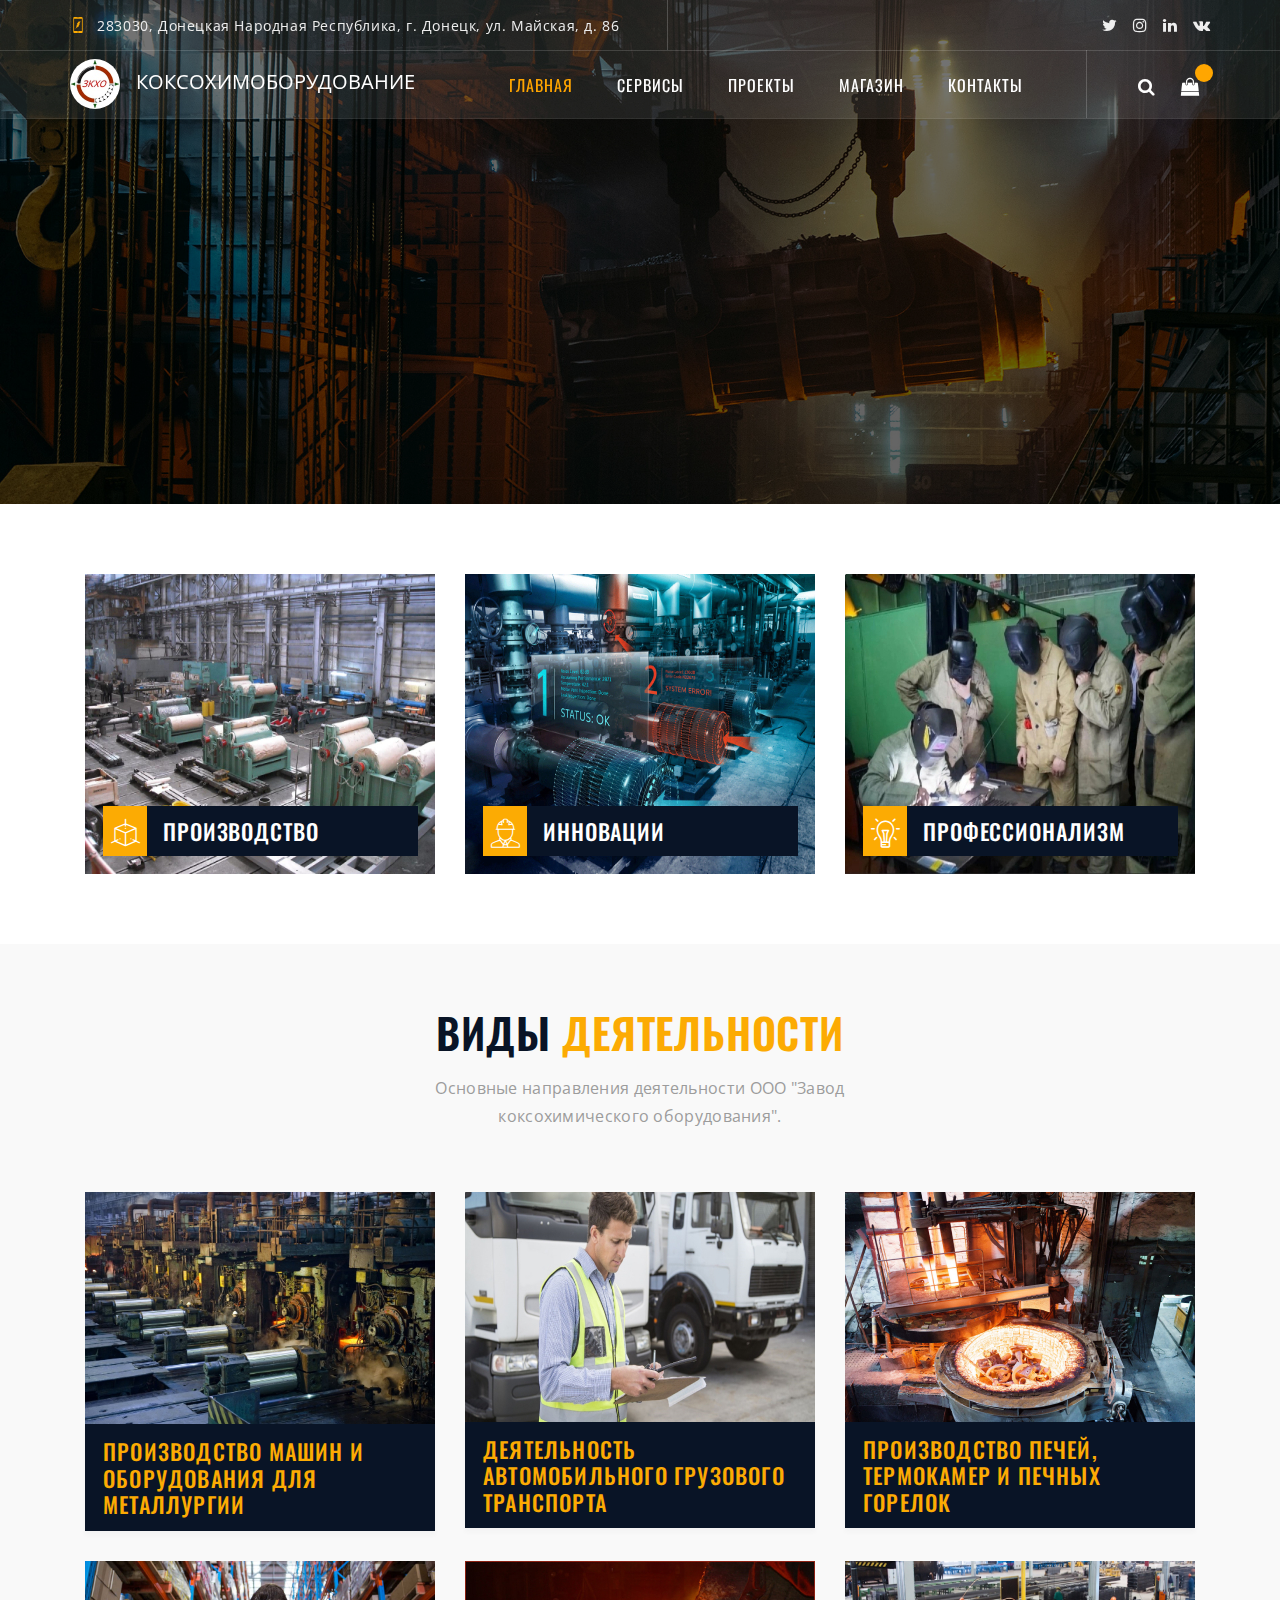
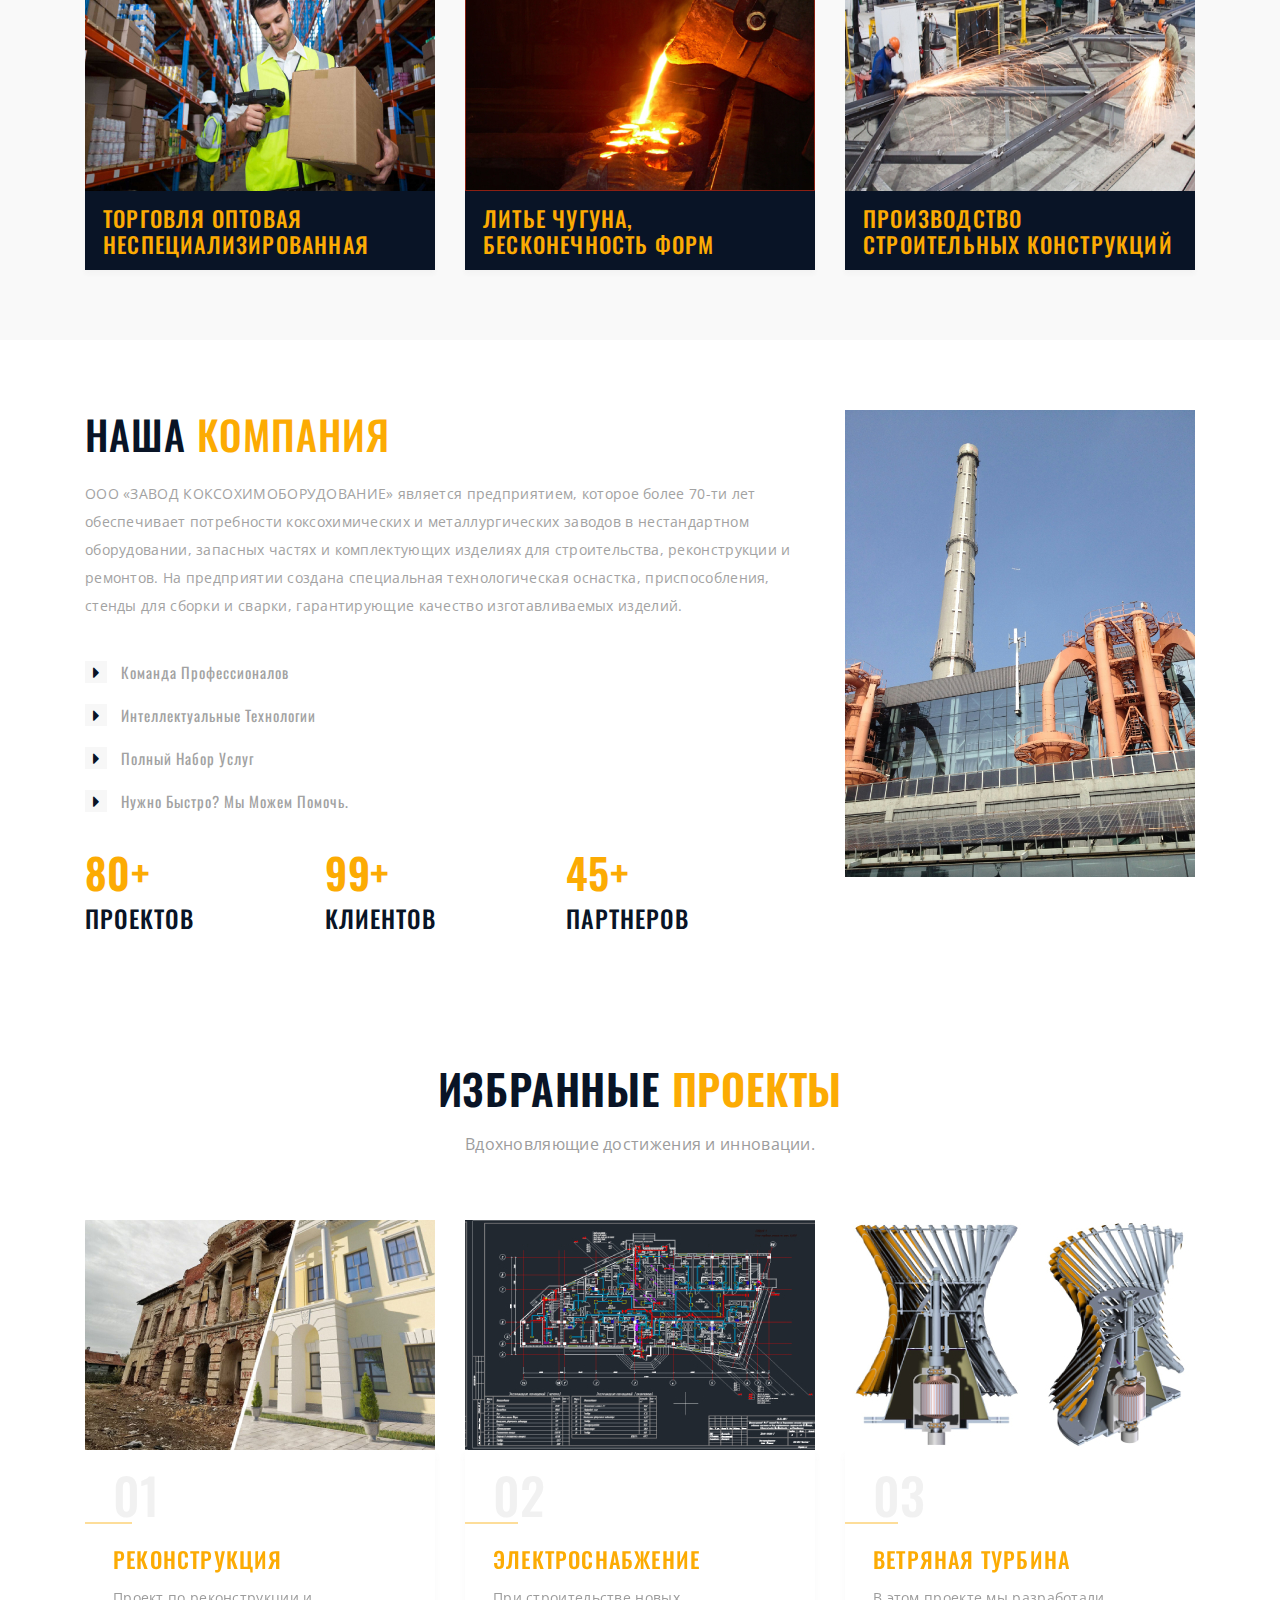
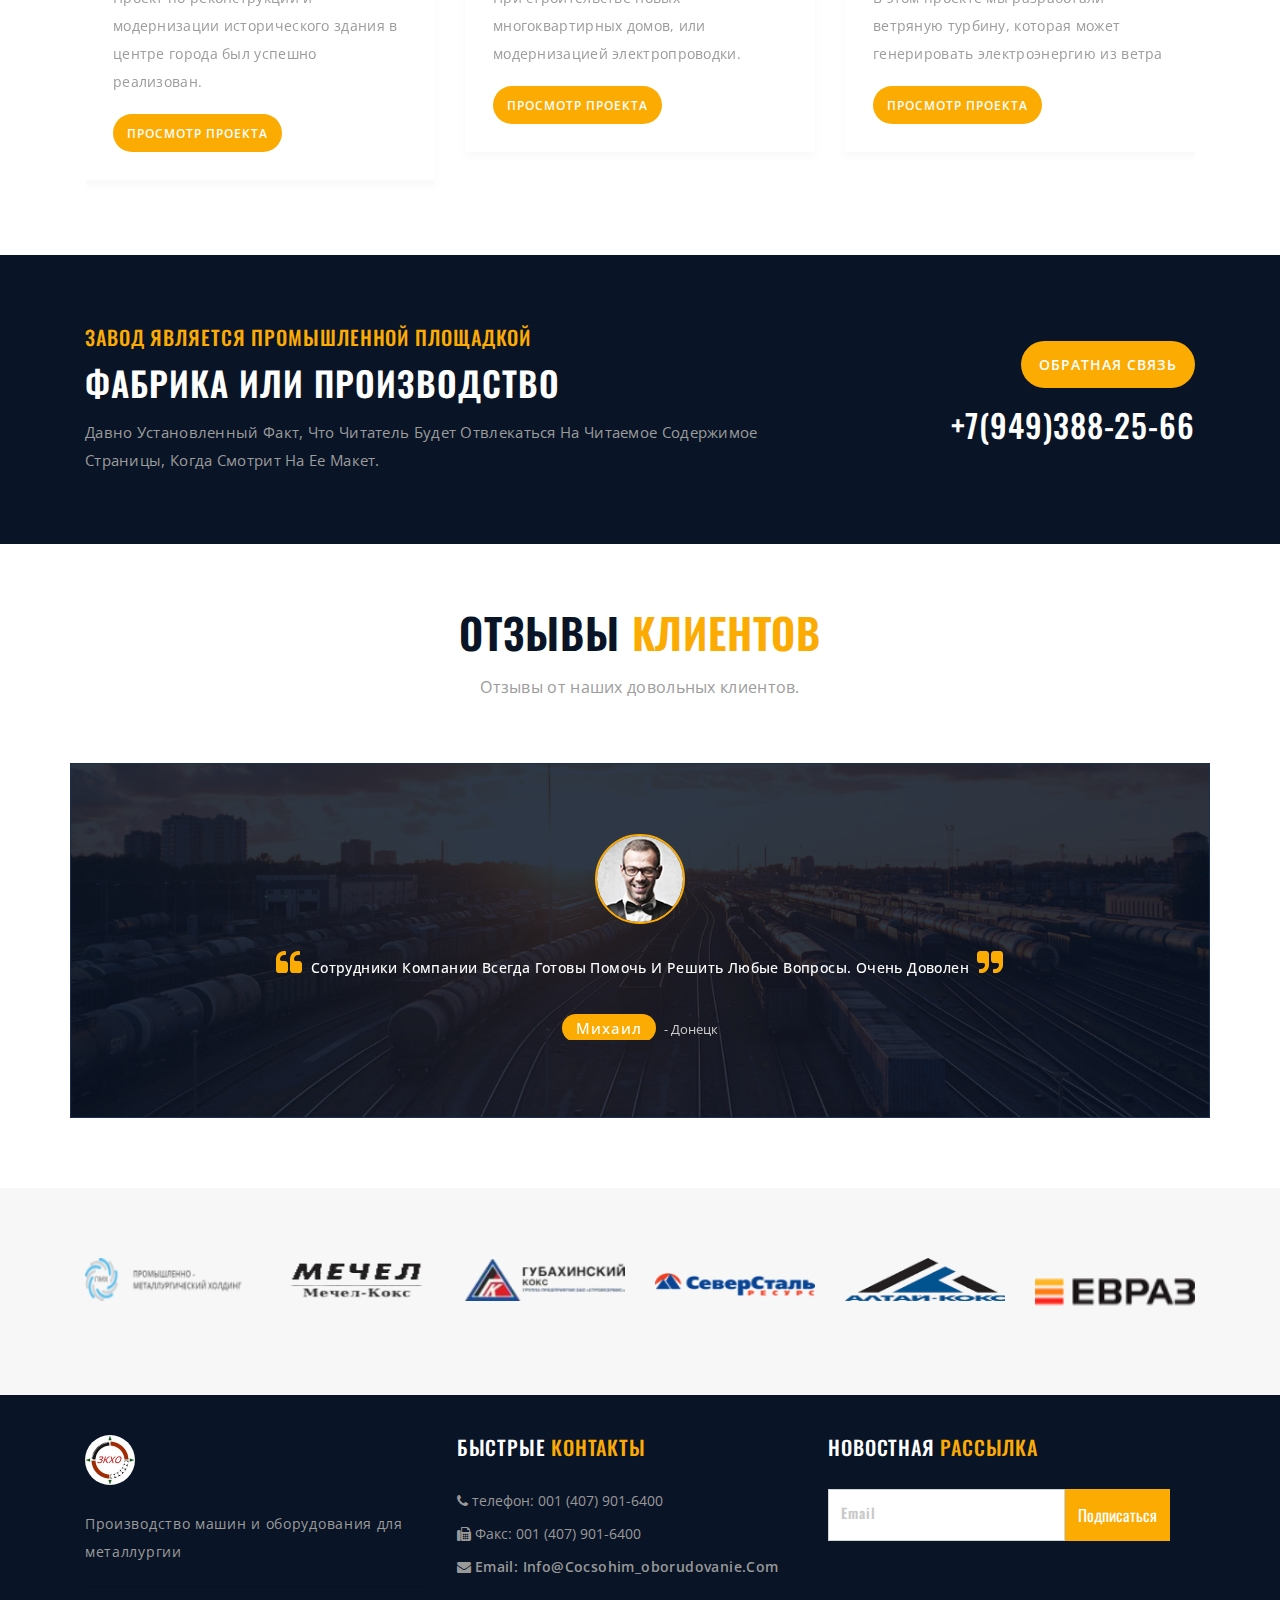
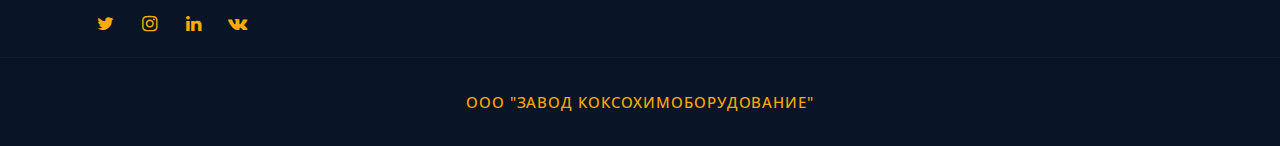
==== index.html @ 75846694 "first commit" ====
<!DOCTYPE html>
<html lang="en">

  
<!--  43:57  -->
<head>
    <!-- Required meta tags -->
    <meta charset="utf-8">
    <meta name="description" content="" />
    <meta name="keywords" 
    content="creative, portfolio, agency, template, theme, designed, html5, html, css3, responsive, onepage" />
    <meta name="author" content="Set Private Limited" />
    <meta name="viewport" content="width=device-width, initial-scale=1, shrink-to-fit=no">

    <!--[if IE]><meta http-equiv='X-UA-Compatible' content='IE=edge,chrome=1'><![endif]-->
    <title>Introder - Industry & Factory HTMl5 Template</title>


    <!------------------------------------------
      Main CSS File
    <------------------------------------------>

    <!-- Bootstrap CSS -->
    <link rel="stylesheet" href="css/bootstrap.min.css">
    <link rel="stylesheet" href="https://cdnjs.cloudflare.com/ajax/libs/font-awesome/4.7.0/css/font-awesome.min.css">
    <link rel="stylesheet" href="https://cdnjs.cloudflare.com/ajax/libs/animate.css/4.1.1/animate.min.css"/>

    <link rel="stylesheet" href="css/menu.css">
    <link rel="stylesheet" href="css/custom-animation.css">
    <!-- Style CSS -->
    <link rel="stylesheet" href="css/style.css">
    <!-- Responsive CSS -->
    <link rel="stylesheet" href="css/responsive.css">

    <!-- Favicon -->
    <link href="images/favicon.png" rel="shortcut icon" type="image/png">

</head>

<body>

    <div class="preloader"></div>

    <!-- Start Page Wrapper  -->
    <div class="page-wrapper">

        <!-- Header Section Start -->
        <header class="header header-style-1 clearfix">
            <div class="top-bar">
                <div class="container">
                    <div class="row">
                        <div class="col-lg-10">
                            <div class="contact-info">
                                <ul>
                                    <li>
                                        <i class="flaticon-flash"></i> 
                                        283030, Донецкая Народная Республика, г. Донецк, ул. Майская, д. 86
                                    </li>
                                </ul>
                            </div>
                        </div>
                        <div class="col-lg-2">
                            <div class="social-icons">
                                <ul>
                                    <li><a href="#"><i class="fa fa-twitter"></i></a></li>
                                    <li><a href="#"><i class="fa fa-instagram"></i></a></li>
                                    <li><a href="#"><i class="fa fa-linkedin"></i></a></li>
                                    <li><a href="#"><i class="fa fa-vk"></i></a></li>
                                </ul>
                            </div>
                        </div>
                    </div>
                </div>
            </div>

            <div class="menu-style menu-style-1 bg-transparent clearfix">
                <!-- main-navigation start -->
                <div class="main-navigation main-mega-menu animated">
                    <nav class="navbar navbar-expand-lg navbar-dark">
                        <div class="container">
                            <!-- header dropdown buttons end-->
                            <a class="navbar-brand" href="index.html">
                                <img id="logo_img" src="images/logotype.jpg" alt="" class="mr-3">КОКСОХИМОБОРУДОВАНИЕ
                            </a> 
                            <button class="navbar-toggler" type="button" data-toggle="collapse" data-target="#navbar-collapse-1" aria-controls="navbar-collapse-1" aria-expanded="false" aria-label="Toggle navigation">
                                <span class="navbar-toggler-icon"></span>
                            </button>

                            <div class="collapse navbar-collapse" id="navbar-collapse-1">

                                <!-- main-menu -->
                                <ul class="navbar-nav ml-xl-auto">

                                    <!-- mega-menu end -->
                                    <li class="nav-item dropdown">
                                        <a href="index.html" class="nav-link">Главная</a>
                                    </li>
                                    <!-- mega-menu start -->

                                    <!-- mega-menu end -->
                                    <li class="nav-item dropdown">
                                        <a href="services.html" class="nav-link">Сервисы</a>
                                    </li>
                                    <!-- mega-menu start -->

                                    <!-- mega-menu end -->
                                    <li class="nav-item dropdown">
                                        <a href="projects.html" class="nav-link">Проекты</a>
                                    </li>
                                    <!-- mega-menu start -->

                                    <!-- mega-menu end -->
                                    <li class="nav-item dropdown">
                                        <a href="shop.html" class="nav-link">Магазин</a>
                                    </li>
                                    <!-- mega-menu start -->


                                    <!-- mega-menu end -->
                                    <li class="nav-item dropdown">
                                        <a href="contact-style-2.html" class="nav-link">Контакты</a>
                                    </li>
                                    <!-- mega-menu start -->

                                </ul>

                                <!-- header dropdown buttons -->
                                <div class="dropdown-buttons">
                                    <div class="btn-group menu-search-box">
                                        <button type="button" class="btn dropdown-toggle" id="header-drop-3" data-toggle="dropdown" aria-haspopup="true" aria-expanded="false"><i class="fa fa-search"></i></button>
                                        <ul class="dropdown-menu dropdown-menu-right dropdown-animation" aria-labelledby="header-drop-3">
                                            <li>
                                                <form role="search" class="search-box">
                                                    <div class="form-group">
                                                        <input type="text" class="form-control" placeholder="Поиск">
                                                        <i class="fa fa-search form-control-feedback"></i>
                                                    </div>
                                                </form>
                                            </li>
                                        </ul>
                                    </div>
                                    
                                    <div class="btn-group">
                                        <button type="button" class="btn dropdown-toggle" id="header-drop-4" data-toggle="dropdown" aria-haspopup="true" aria-expanded="false"><i class="fa fa-shopping-bag"></i><span class="menu-cart"></span></button>
                                        <ul class="dropdown-menu dropdown-menu-right cart dropdown-animation" aria-labelledby="header-drop-4">
                                            <!-- js -->
                                        </ul>
                                    </div>
                                </div>
                                <!-- main-menu end -->

                            </div>
                        </div>
                    </nav>
                </div>
                <!-- main-navigation end -->
            </div>

        </header>
        <!-- Header Section End -->

        <!-- Slick Section Start -->
        <section class="slider-wrapper p-0">
            <div id="slider-style-one" class="carousel slide bs-slider control-round indicators-line" data-ride="carousel" data-pause="hover" data-interval="5000" >

                <!-- Indicators -->
                <ol class="carousel-indicators">
                    <li data-target="#slider-style-one" data-slide-to="0" class="active"></li>
                    <li data-target="#slider-style-one" data-slide-to="1"></li>
                    <li data-target="#slider-style-one" data-slide-to="2"></li>
                </ol>

                <!-- Wrapper For Slides -->
                <div class="carousel-inner" role="listbox">
                    
                    <!-- Third Slide -->
                    <div class="carousel-item active">

                        <!-- Slide Background -->
                        <img src="images/slider/1.jpg" alt="Slider Images"  class="slide-image"/>
                        <div class="bs-slider-overlay"></div>

                        <div class="container">
                            <div class="row">
                                <!-- Slide Text Layer -->
                                <div class="slide-text slide-style-left">
                                    <div class="sub-title">
                                        <h4>мы предоставляем</h4>
                                    </div>
                                    <div class="title-box">
                                        <h2>Инновационные технологии  <br>в производстве оборудования </h2>
                                    </div>
                                </div>
                            </div>
                        </div>
                    </div>
                    <!-- End of Slide -->
                    
                    <!-- Third Slide -->
                    <div class="carousel-item">

                        <!-- Slide Background -->
                        <img src="images/slider/2.jpg" alt="Slider Images"  class="slide-image"/>
                        <div class="bs-slider-overlay"></div>

                        <div class="container">
                            
                            <div class="row">
                                <!-- Slide Text Layer -->
                                <div class="slide-text slide-style-right">
                                    <div class="sub-title">
                                        <h4>мы предоставляем</h4>
                                    </div>
                                    <div class="title-box">
                                        <h2>Эффективные решения для <br> коксохимической промышленности </h2>
                                    </div>
                                </div>
                            </div>
                        </div>
                    </div>
                    <!-- End of Slide -->
                    
                    <!-- Third Slide -->
                    <div class="carousel-item">

                        <!-- Slide Background -->
                        <img src="images/slider/3.jpg" alt="Slider Images"  class="slide-image"/>
                        <div class="bs-slider-overlay"></div>

                        <div class="container">
                            
                            <div class="row">
                                <!-- Slide Text Layer -->
                                <div class="slide-text slide-style-center">
                                    <div class="sub-title">
                                        <h4>мы предоставляем</h4>
                                    </div>
                                    <div class="title-box">
                                        <h2>Инжиниринговые решения для <br> коксохимических предприятий </h2>
                                    </div>
                                </div>
                            </div>
                        </div>
                    </div>
                    <!-- End of Slide -->

                </div><!-- End of Wrapper For Slides -->

                <!-- Left Control -->
                <a class="left carousel-control" href="#slider-style-one" role="button" data-slide="prev">
                    <span class="fa fa-angle-left" aria-hidden="true"></span>
                    <span class="sr-only">Previous</span>
                </a>

                <!-- Right Control -->
                <a class="right carousel-control" href="#slider-style-one" role="button" data-slide="next">
                    <span class="fa fa-angle-right" aria-hidden="true"></span>
                    <span class="sr-only">Next</span>
                </a>

            </div> <!-- End  slider-style-one Slider -->
        </section>
        <!-- Slick Section End -->

        <!-- Features Section Start -->
        <section class="welcome-feature-section pb-40">
            <div class="container">
                <div class="row">
                    <div class="col-md-4">
                        <div class="welcome-feature">
                            <div class="thumb">
                                <img src="images/features/1-1.jpg" alt="features img">
                            </div>
                            <div class="content">
                                <div class="icon-box">
                                    <i class="flaticon-3d"></i>
                                </div>
                                <h2>Производство</h2>
                            </div>
                        </div>
                    </div>
                    <div class="col-md-4">
                        <div class="welcome-feature">
                            <div class="thumb">
                                <img src="images/features/2-2.jpg" alt="features img">
                            </div>
                            <div class="content">
                                <div class="icon-box">
                                    <i class="flaticon-engineer"></i>
                                </div>
                                <h2>Инновации</h2>
                            </div>
                        </div>
                    </div>
                    <div class="col-md-4">
                        <div class="welcome-feature">
                            <div class="thumb">
                                <img src="images/features/3-3.jpg" alt="features img">
                            </div>
                            <div class="content">
                                <div class="icon-box">
                                    <i class="flaticon-idea"></i>
                                </div>
                                <h2>профессионализм</h2>
                            </div>
                        </div>
                    </div>
                </div>
            </div>
        </section>
        <!-- Features Section End -->

        <!-- Services Section Start -->
        <section id="services" class="service-section4 bg-f9 pb-40">
            <div class="container">
                <div class="row">
                    <div class="section-title">
                        <h2>Виды <span>Деятельности</span></h2>
                        <p>Основные направления деятельности ООО "Завод коксохимического оборудования".</p>
                    </div>
                </div>
                <div class="row">
                    <div class="col-md-4">
                        <div class="service-item style-4">
                            <div class="thumb">
                                <img alt="service img" src="images/service/1-1.jpeg">
                                <div class="service-link-box">
                                    <a href="industry-construction.html">подробнее</a>
                                </div>
                            </div>
                            <div class="content">
                                <h3>Производство машин и оборудования для металлургии</h3>
                            </div>
                        </div>
                    </div>
                    <div class="col-md-4">
                        <div class="service-item style-4">
                            <div class="thumb">
                                <img alt="service img" src="images/service/2-2.jpg">
                                <div class="service-link-box">
                                    <a href="industry-construction.html">подробнее</a>
                                </div>
                            </div>
                            <div class="content">
                                <h3>Деятельность автомобильного грузового транспорта</h3>
                            </div>
                        </div>
                    </div>
                    <div class="col-md-4">
                        <div class="service-item style-4">
                            <div class="thumb">
                                <img alt="service img" src="images/service/3-3.jpg">
                                <div class="service-link-box">
                                    <a href="industry-construction.html">подробнее</a>
                                </div>
                            </div>
                            <div class="content">
                                <h3>Производство печей, термокамер и печных горелок</h3>
                            </div>
                        </div>
                    </div>
                    <div class="col-md-4">
                        <div class="service-item style-4">
                            <div class="thumb">
                                <img alt="service img" src="images/service/4-4.jpg">
                                <div class="service-link-box">
                                    <a href="industry-construction.html">подробнее</a>
                                </div>
                            </div>
                            <div class="content">
                                <h3>Торговля оптовая неспециализированная</h3>
                            </div>
                        </div>
                    </div>
                    <div class="col-md-4">
                        <div class="service-item style-4">
                            <div class="thumb">
                                <img alt="service img" src="images/service/5-5.jpg">
                                <div class="service-link-box">
                                    <a href="industry-construction.html">подробнее</a>
                                </div>
                            </div>
                            <div class="content">
                                <h3>Литье чугуна, бесконечность форм</h3>
                            </div>
                        </div>
                    </div>
                    <div class="col-md-4">
                        <div class="service-item style-4">
                            <div class="thumb">
                                <img alt="service img" src="images/service/6-6.jpg">
                                <div class="service-link-box">
                                    <a href="industry-construction.html">подробнее</a>
                                </div>
                            </div>
                            <div class="content">
                                <h3>Производство строительных конструкций</h3>
                            </div>
                        </div>
                    </div>
                </div>
            </div>
        </section>
        <!-- Services Section End -->

        <!-- Company Section Start -->
        <section class="company-section">
            <div class="container">
                <div class="row about-features">
                    <div class="col-md-8">
                        <div class="content">
                            <h1>НАША <span>КОМПАНИЯ</span></h1>
                            <p class="p-text">ООО «ЗАВОД КОКСОХИМОБОРУДОВАНИЕ» является предприятием, которое более 70-ти лет обеспечивает потребности коксохимических и металлургических заводов в нестандартном оборудовании, запасных частях и комплектующих изделиях для строительства, реконструкции и ремонтов. На предприятии создана специальная технологическая оснастка, приспособления, стенды для сборки и сварки, гарантирующие качество изготавливаемых изделий.</p>
                            <ul class="company-list mr-50">
                                <li><i class="fa fa-caret-right"></i>Команда Профессионалов</li>
                                <li><i class="fa fa-caret-right"></i>Интеллектуальные технологии</li>
                                <li><i class="fa fa-caret-right"></i>Полный Набор Услуг</li>
                                <li><i class="fa fa-caret-right"></i>Нужно Быстро? Мы Можем Помочь.</li>
                            </ul>
                            <div class="company-funfact">
                                <div class="funfact-item">
                                    <h2>80+</h2>
                                    <h4>проектов</h4>
                                </div>
                                <div class="funfact-item">
                                    <h2>99+</h2>
                                    <h4>клиентов</h4>
                                </div>
                                <div class="funfact-item">
                                    <h2>45+</h2>
                                    <h4>партнеров</h4>
                                </div>
                            </div>
                        </div>
                    </div>
                    <div class="col-md-4">
                        <div class="thumb">
                            <img src="images/features/h1-1.jpg" alt="">
                        </div>
                    </div>
                </div>
            </div>
        </section>
        <!-- Company Section End -->

        <!-- Projects Section Start -->
        <section id="projects" class="projects-section over-layer-white parallax-bg" style="background-image:url(images/bg/px-1.jpg);" data-type="parallax" data-speed="5">
            <div class="container">
                <div class="row">
                    <div class="section-title">
                        <!-- <h4>OUR Projects</h4> -->
                        <h2>ИЗБРАННЫЕ <span>ПРОЕКТЫ</span></h2>
                        <p>Вдохновляющие достижения и инновации.</p>
                    </div>
                </div>
                <div class="row">
                    <div class="col-md-12">
                        <div id="projects_carousel" class=" owl-carousel">
                            <div class="item">
                                <div class="projects-item">
                                    <div class="thumb">
                                        <img src="images/projects/1-11.jpg" alt="">
                                    </div>
                                    <div class="content">
                                        <h1>01</h1>
                                        <h3>Реконструкция</h3>
                                        <p>Проект по реконструкции и модернизации исторического здания в центре города был успешно реализован.</p>
                                        <a class="project-btn" href="project-single.html">Просмотр проекта</a>
                                    </div>
                                </div>
                            </div>
                            <div class="item">
                                <div class="projects-item">
                                    <div class="thumb">
                                        <img src="images/projects/2-2.jpg" alt="">
                                    </div>
                                    <div class="content">
                                        <h1>02</h1>
                                        <h3>Электроснабжение</h3>
                                        <p>При строительстве новых многоквартирных домов, или модернизацией электропроводки.</p>
                                        <a class="project-btn" href="project-single.html">Просмотр проекта</a>
                                    </div>
                                </div>
                            </div>
                            <div class="item">
                                <div class="projects-item">
                                    <div class="thumb">
                                        <img src="images/projects/3-3.jpg" alt="">
                                    </div>
                                    <div class="content">
                                        <h1>03</h1>
                                        <h3>ветряная турбина</h3>
                                        <p> В этом проекте мы разработали ветряную турбину, которая может генерировать электроэнергию из ветра</p>
                                        <a class="project-btn" href="project-single.html">Просмотр проекта</a>
                                    </div>
                                </div>
                            </div>
                            <div class="item">
                                <div class="projects-item">
                                    <div class="thumb">
                                        <img src="images/projects/4-4.jpg" alt="">
                                    </div>
                                    <div class="content">
                                        <h1>04</h1>
                                        <h3>Мощность энергии</h3>
                                        <p> Солнечная электростанция использует солнечную энергию для производства электричества.</p>
                                        <a class="project-btn" href="project-single.html">Просмотр проекта</a>
                                    </div>
                                </div>
                            </div>
                        </div>
                    </div>
                </div>
            </div>
        </section>
        <!-- Projects Section End -->

        <!-- Contact Section Start -->
        <section class="contact-divider pb-70">
            <div class="container">
                <div class="row">
                    <div class="col-md-8">
                        <div class="contact-item">
                            <h5>ЗАВОД ЯВЛЯЕТСЯ ПРОМЫШЛЕННОЙ ПЛОЩАДКОЙ</h5>
                            <h3>ФАБРИКА ИЛИ ПРОИЗВОДСТВО</h3>
                            <p>Давно Установленный Факт, Что Читатель Будет Отвлекаться На Читаемое Содержимое Страницы, Когда Смотрит На Ее Макет.</p>
                        </div>
                    </div>
                    <div class="col-md-4 offset-md-0">
                        <div class="contact-btn-item mt-3">
                            <a class="contact-btn style-1" href="#">обратная связь</a>
                            <h3>+7(949)388-25-66</h3>
                        </div>
                    </div>
                </div>
            </div>
        </section>
        <!-- Contact Section End -->

        <!-- testimonials Section Start -->
        <section class="testimonials-section pb-70">
            <div class="container">
                <div class="row">
                    <div class="section-title">
                        <!-- <h4>OUR testimonials</h4> -->
                        <h2>ОТЗЫВЫ <span>КЛИЕНТОВ</span></h2>
                        <p>Отзывы от наших довольных клиентов.</p>
                    </div>
                </div>
                <div class="row testimonials-post">
                    <div class="col-md-12">
                        <div id="testimonials_carousel" class="owl-carousel">
                            <div class="item">
                                <div class="testimonials-item">
                                    <div class="thumb">
                                        <img src="images/testimonials/1.jpg" alt="">
                                    </div>
                                    <div class="content">
                                        <p><i class="fa fa-quote-left"></i>Сотрудники компании всегда готовы помочь и решить любые вопросы. Очень доволен<i class="fa fa-quote-right"></i></p>
                                        <small><strong>Михаил</strong> - Донецк</small>
                                    </div>
                                </div>
                            </div>
                            <div class="item">
                                <div class="testimonials-item">
                                    <div class="thumb">
                                        <img src="images/testimonials/2.jpg" alt="">
                                    </div>
                                    <div class="content">
                                        <p><i class="fa fa-quote-left"></i>Заказывал электронику и был приятно удивлен качеством товаров. Доставка также прошла без задержек.<i class="fa fa-quote-right"></i></p>
                                        <small><strong>Иван</strong> - Санкт-Петербург</small>
                                    </div>
                                </div>
                            </div>
                            <div class="item">
                                <div class="testimonials-item">
                                    <div class="thumb">
                                        <img src="images/testimonials/3.jpg" alt="">
                                    </div>
                                    <div class="content">
                                        <p><i class="fa fa-quote-left"></i>Спасибо за оперативные ответы и профессиональные рекомендации. Очень доволен!<i class="fa fa-quote-right"></i></p>
                                        <small><strong>Дмитрий</strong> - Екатеринбург</small>
                                    </div>
                                </div>
                            </div>
                        </div>
                    </div>
                </div>
            </div>
        </section>
        <!-- testimonials Section End -->

        <!-- Client Section Start -->
        <section class="client-section bg-f7 pb-70 pt-70">
            <div class="container">
                <div class="row">
                    <div class="col-md-12">
                        <div id="client_carousel" class="owl-carousel">
                            <div class="item">
                                <div class="client-img-item">
                                    <img src="images/partner/1-1.png" alt="">
                                </div>
                            </div>
                            <div class="item">
                                <div class="client-img-item">
                                    <img src="images/partner/2-2.png" alt="">
                                </div>
                            </div>
                            <div class="item">
                                <div class="client-img-item">
                                    <img src="images/partner/3-3.png" alt="">
                                </div>
                            </div>
                            <div class="item">
                                <div class="client-img-item">
                                    <img src="images/partner/4-4.png" alt="">
                                </div>
                            </div>
                            <div class="item">
                                <div class="client-img-item">
                                    <img src="images/partner/5-5.png" alt="">
                                </div>
                            </div>
                            <div class="item">
                                <div class="client-img-item">
                                    <img src="images/partner/6-6.png" alt="">
                                </div>
                            </div>
                        </div>
                    </div>
                </div>
            </div>
        </section>
        <!-- Client Section End -->

        <!-- Footer Style Seven Start -->
        <footer class="bg-faded pt-40 pb-40 bg-theme-color-2">
          <div class="container">
            <div class="section-content d-flex">
              <div class="row">
                <div class="col-md-4 col-sm-12">
                    <div class="footer-item footer-widget-one">
                      <img class="footer-logo mb-25" src="images/logotype.jpg" alt="">
                        <p>Производство машин и оборудования для металлургии</p>
                          <hr>
                          <ul class="social-icon bg-transparent bordered-theme">
                            <li><a href="#"><i class="fa fa-twitter" aria-hidden="true"></i></a></li>
                            <li><a href="#"><i class="fa fa-instagram" aria-hidden="true"></i></a></li>
                            <li><a href="#"><i class="fa fa-linkedin" aria-hidden="true"></i></a></li>
                            <li><a href="#"><i class="fa fa-vk" aria-hidden="true"></i></a></li>
                          </ul>
                    </div>
                </div>

                <div class="col-md-4 col-sm-12">
                  <div class="footer-item">
                    <div class="footer-title">
                      <h4>Быстрые <span>Контакты</span></h4>
                    </div>
                    <ul class="footer-list footer-contact mb-10">
                      <li><i class="fa fa-phone"></i> телефон: 001 (407) 901-6400</li>
                      <li><i class="fa fa-fax"></i> Факс: 001 (407) 901-6400</li>
                      <li><i class="fa fa-envelope"></i> <a href="mailto:">Email: info@cocsohim_oborudovanie.com</a></li>
                    </ul>
                  </div>
                </div>
                <div class="col-md-4 col-sm-12">
                      <div class="footer-item">
                        <div class="footer-title">
                            <h4>новостная <span>рассылка</span></h4>
                        </div>
                        <div class="input-group subscribe-style-two">
                          <input type="email" class="form-control input-subscribe" placeholder="Email">
                          <span class="input-group-btn">
                            <button class="btn btn-subscribe" type="button">Подписаться</button>
                          </span>
                        </div>
                      </div>
  
                    </div>
                  </div>
              </div>
            </div>
          </div>
        </footer>
        <section class="footer-copy-right bg-theme-color-2 text-white p-0">
          <div class="container">
            <div class="row">
              <div class="col-12 text-center">
                <p><a target="_blank" href="https://www.templateshub.net">ООО "ЗАВОД КОКСОХИМОБОРУДОВАНИЕ"</a></p>
              </div>
            </div>
          </div>
        </section>
        <!-- Footer Style Seven End -->
    </div>
    <!-- End Page Wrapper  -->

    <a href="#" class="scrollup"><i class="flaticon-long-arrow-pointing-up" aria-hidden="true"></i></a>

    <a href="#" class="scrollup"><i class="flaticon-long-arrow-pointing-up" aria-hidden="true"></i></a>


      <!------------------------------------------
        Main JavaScript
      <------------------------------------------>
      <script src="js/jquery-3.2.1.min.js"></script>
      <script src="js/popper.min.js"></script>
      <script src="js/bootstrap.min.js"></script>


      <!-- Optional JavaScript -->
      <script src="js/bootstrap-dropdownhover.min.js"></script>
      <script src="js/bootstrap-slider.js"></script>
      <script src="js/jquery.flexslider-min.js"></script>
      <script src="js/slick.min.js"></script>
      <script src="js/owl.carousel.min.js"></script>
      <script src="js/css3-animate-it.js"></script>
      <script src="js/magnific-popup.min.js"></script>
      <script src="js/jquery.fancybox.js"></script>
      <script src="js/player-min.js"></script>

      <!-- Custom JavaScript -->
      <script src="js/script.js"></script>
      

</body>


<!--  46:48  -->
</html>
---- css/menu.css ----
/*
----------------------------------------------------------------------------- */
/*   Navigations
----------------------------------------------------------------------------- */
header.header .container{
    padding:0px;
    position: relative;
}
.navbar {
    padding-top: 0;
    padding-bottom: 0;
}

.dropdown-item {
    padding: .60rem 1rem;
}

.dropdown-menu {
    margin: 0;
    border-radius: 0;
    padding: 0;
    border-top: 2px solid red;
}
.header .navbar-nav li .nav-link {
    color: #333333;
    font-size: 16px;
    padding: 28px 15px 27px 15px;
    z-index: 102;
    border: none;
    border-bottom: 1px solid transparent;
    border-right: 1px solid transparent;
    border-left: 1px solid transparent;
    -webkit-transition: none;
    -o-transition: none;
    transition: none;
}

.header .main-navigation.animated .navbar-nav li a {
    -webkit-transition: all 0.2s ease-in-out;
    -o-transition: all 0.2s ease-in-out;
    transition: all 0.2s ease-in-out;
}

.header .navbar-nav li.dropdown .nav-link {
    padding-right: 20px;
}


.header .navbar-nav li .nav-link:focus,
.header .navbar-nav li .nav-link:hover,
.header .navbar-nav .show > .nav-link,
.header .navbar-nav li .nav-link.show,
.header .navbar-nav .active.show > .nav-link,
.header .navbar-nav li.show .nav-link.active {
    z-index: 106;
}

.header .scrollspy .navbar-nav li .nav-link:focus,
.header .scrollspy .navbar-nav li .nav-link:hover {
    background-color: transparent;
    border-left-color: transparent;
    border-right-color: transparent;
}

.header .navbar-nav .active > .nav-link,
.header .navbar-nav li .nav-link.active {
    background-color: transparent;
}

.header .navbar-nav .dropdown-toggle::after {
    font-family: 'FontAwesome';
    content: "\f107";
    position: absolute;
    top: 51%;
    left: auto;
    right: 0px;
    line-height: 20px;
    font-size: 14px;
    border: none;
    width: 20px;
    height: 20px;
    margin: 0;
    text-align: center;
    margin-top: -10px;
}





/*Mega Menu*/
.mega-menu.dropdown {
    position: static;
}

.mega-menu > a {
    position: relative;
}

.header .navbar-nav li.mega-menu .dropdown-menu {
    left: 0;
    width: 100%;
    padding: 20px 30px;
}

.header .navbar-nav li.mega-menu .menu-item {
    list-style: none;
    padding: 0;
    margin: 0;
    box-shadow: none;
    border: none;
    min-width: 0;
    background-color: transparent;
}

.mega-menu .menu-item li {
    position: relative;
}

.mega-menu h4.title {
    margin: 5px 0;
    font-size: 15px;
    text-transform: uppercase;
    border-bottom: 1px solid #ddd;
    padding-bottom: 10px;
}

.header .navbar-nav li.mega-menu .menu-item > li > a {
    padding: 5px 0;
    border-bottom: 1px solid #f7f7f7;
    display: block;
    -webkit-transition: none;
    -o-transition: none;
    transition: none;
    text-align: left;
    font-family: 'Poppins', sans-serif;
}
.header .navbar-nav li li:hover a,
.header .navbar-nav li.mega-menu .menu-item > li:hover > a {
    background: #FFA500;
    color: #fff;
    font-size: 14px;
} 

.mega-menu .menu-item > li > a i,
.dropdown-menu > li > a i {
    padding-left: 5px;
    font-size: 12px;
    width: 20px;
    position: relative;
    top: -1px;
    -webkit-transition: all 0.2s ease-in-out;
    -o-transition: all 0.2s ease-in-out;
    transition: all 0.2s ease-in-out;
    color: #cdcdcd;
}

.mega-menu .menu-item > li > a i.fa,
.dropdown-menu > li > a i.fa {
    width: 32px;
    text-align: center;
}

.mega-menu .menu-item > li > a i.fa-circle-o,
.dropdown-menu > li > a i.fa-circle-o {
    font-size: 7px;
    top: -3px;
}

.mega-menu .menu-item > li > a i.fa-spin {
    width: 11px;
    padding: 0;
    margin-right: 13px;
    margin-left: 8px;
}

.mega-menu .menu-item > li:last-child > a {
    border-bottom: none !important;
}

.mega-menu .menu-item > li > a:hover i.fa-circle-o:before,
.dropdown-menu > li > a:hover i.fa-circle-o:before,
.mega-menu .menu-item > li.active > a i.fa-circle-o:before,
.dropdown-menu > li.active > a i.fa-circle-o:before {
    content: "\f111";
}

.header .navbar-nav li.nav-item .dropdown-toggle.dropdown-item::after {
    content: "\f105";
    right: 5px;
}

/*centered logo header*/
.col-md-12 .mega-menu-full-wide .dropdown-menu {
    left: 0 !important;
}


/* Dropdown animations
------------------------------ */
header.header div.main-navigation.animated li.dropdown .dropdown-menu.show{
    -webkit-animation-duration: 0.3s;
    animation-duration: 0.3s;
    -webkit-animation-fill-mode: both;
    animation-fill-mode: both;
    -webkit-animation-name: fadeInSmallUp;
    -moz-animation-name: fadeInSmallUp;
    -ms-animation-name: fadeInSmallUp;
    -o-animation-name: fadeInSmallUp;
    animation-name: fadeInSmallUp;
}
header.header div.main-navigation.animated li.dropdown div.dropdown div.dropdown-menu.show-sub-menu {
    -webkit-animation-duration: 0.3s;
    animation-duration: 0.3s;
    -webkit-animation-fill-mode: both;
    animation-fill-mode: both;
    -webkit-animation-name: fadeInSmallRight;
    -moz-animation-name: fadeInSmallRight;
    -ms-animation-name: fadeInSmallRight;
    -o-animation-name: fadeInSmallRight;
    animation-name: fadeInSmallRight;
}

.dropdown-menu.navbar-right {
    right: 0;
    left: auto;
}

.dropdown-item.active,
.dropdown-item:active,
.dropdown-item:hover {
    color: #fff;
    background-color: #FFA500;
}
.menu-item .dropdown-item i {
    margin-right: 8px;
}



/* Shop Pages
---------------------------------- */
/*Product Page*/
.product.price {
    font-size: 24px;
    font-weight: 400;
}

.product.price del {
    color: #cdcdcd;
    font-size: 14px;
}

.product.element-list {
    margin-top: 7px;
}

/*Dropdown Cart*/
.navbar.navbar-toggleable-md .dropdown-buttons {
    position: absolute;
    top: 19px;
    right: 80px;
    padding-top: 0;
}
.dropdown-buttons {
    margin-left: 15px;
    margin-top: -15px;
}
.dropdown-buttons .btn-group .dropdown-menu.cart {
    padding: 0;
    min-width: 350px;
    font-size: 13px;
}

.dropdown-buttons .btn-group .dropdown-menu.cart table {
    margin-bottom: 0;
}

.dropdown-buttons .btn-group .dropdown-menu.cart .panel-body {
    padding: 0px 10px 0px;
}

.menu-cart {
    position: absolute;
    top: -2px;
    right: -3px;
    line-height: 18px;
    width: 18px;
    height: 18px;
    -webkit-border-radius: 50%;
    -moz-border-radius: 50%;
    border-radius: 50%;
    font-size: 10px;
    text-shadow: none;
    -webkit-transition: all 0.2s ease-in-out;
    -o-transition: all 0.2s ease-in-out;
    transition: all 0.2s ease-in-out;
    background: #FFA600;
    color: #fff;
}

.dropdown-buttons .dropdown-toggle::after {
    display: none;
}

.dropdown-buttons .btn-group .btn:hover .menu-cart {
    background: #222;
}
.dropdown-buttons .btn-group .btn.hover, 
.dropdown-buttons .btn-group .btn:hover,
.dropdown-buttons .btn-group .btn.active, 
.dropdown-buttons .btn-group .btn:active {
    background: #FFA500;
    color: #fff;
}
.dropdown-buttons .btn-group .btn.focus, 
.dropdown-buttons .btn-group .btn:focus {
    box-shadow: none;
}
.dropdown-buttons .btn-group .btn {
    border-radius: 50%;
    width: 40px;
    height: 40px;
    padding: 0;
    line-height: 38px;
    background:#eee;
    font-size: .8rem;
    border: none;

}
.dropdown.open .menu-cart,
.dropdown:hover .menu-cart {
    -webkit-transform: scale(0);
    -moz-transform: scale(0);
    -ms-transform: scale(0);
    -o-transform: scale(0);
    transform: scale(0);
    opacity: 0;
    filter: alpha(opacity=0);
}

.total-amount,
.total-quantity {
    font-size: 13px;
}

.cart .table > tbody > tr > td,
.cart.table > tbody > tr > td {
    vertical-align: inherit;
}

.cart .quantity {
    width: 50px;
    font-size: 11px;
}

.cart .product {
    width: 220px;
    font-size: 13px;
}

.cart .product .small {
    display: block;
    color: #999999;
}

.dropdown-buttons .menu-search-box form .form-group,
.dropdown-buttons .menu-search-box form .form-group .form-control {
    margin-bottom: 0;
    border-radius: 10px;
    overflow: hidden;
    position: relative;
}
.dropdown-buttons .menu-search-box ul {
    padding: 20px;
    border: 0;
    min-width: 280px;
    position: absolute;
    left: 60px;
    border-radius: 10px 0 10px 10px;
}

.dropdown-buttons .menu-search-box .search-box i {
    width: 55px;
    height: 55px;
    line-height: 55px;
    top: 0;
    right: 0;
    position: absolute;
    text-align: center;
    margin-top: 0px;
    background: #FFA600;
    color: #fff;
    cursor: pointer;
    -webkit-transition: all 0.2s ease-in-out;
    -o-transition: all 0.2s ease-in-out;
    transition: all 0.2s ease-in-out;
}


.dropdown-buttons .menu-search-box .search-box i:hover {
    background: #333;
}
.dropdown-buttons .dropdown-menu-right {
    position: absolute;
    transform: translate3d(-310px, 40px, 0px);
    top: 0px;
    left: 0px;
    will-change: transform;
    -webkit-transition: all 0.2s ease-in-out;
    -o-transition: all 0.2s ease-in-out;
    transition: all 0.2s ease-in-out;

}

.fixed-header { 
    z-index: 5;
    position: fixed;
    left: 0;
    top: 0;
    width: 100%;
    background-color: #F6F6F6;
    -webkit-transition: all 0.5s ease-in-out;
    -o-transition: all 0.5s ease-in-out;
    transition: all 0.5s ease-in-out;
}


/* Small devices (phones less than 575px) */
@media (max-width: 575px) {
    .dropdown-buttons .btn-group .dropdown-menu.cart {
        min-width: 300px;
    }
}


/* Medium devices (desktops, tablets, 992px and up) */
@media (min-width: 992px) and (max-width: 1199px) {
    .container .mega-menu-full-wide .dropdown-menu {
        width: 930px !important;
    }
}

/* Large devices (Large desktops 1200px and up) */
@media (min-width: 1200px) {
    .container .mega-menu-full-wide .dropdown-menu {
        width: 1110px !important;
    }

    .main-navigation .navbar-nav > li:first-child {
        margin: 0;
    }
}



@media (min-width: 992px) and (max-width: 1200px) {
    .header .navbar-nav li .nav-link {
        padding: 28 12 27 12;
    }

    .header .navbar-nav li.dropdown .nav-link {
        padding-right: 18px;
    }
}

@media (min-width: 320px) and (max-width: 991px) {
    .header .navbar-nav li .nav-link {
        padding: 15px 0;
    }
}


/* Menu Hover & Amination Style Css */
.bg-transparent {
    z-index: 22;
    position: absolute;
    width: 100%;
    left: 0;
    background-color: rgba(0, 0, 0, 0.8);
    border-bottom: 1px solid rgba(255, 255, 255, 0.05);
    border-top-color: #a0a0a0;
}
.transparent-dark {
    z-index: 22;
    position: absolute;
    width: 100%;
    left: 0;
    background-color: rgba(0, 0, 0, 0.8);
    border-bottom: 1px solid rgba(255, 255, 255, 0.07);
    border-top-color: #a0a0a0;
}

ul.navbar-nav li.nav-item div.dropdown-menu .dropdown a.dropdown-item,
ul.navbar-nav li.nav-item a.dropdown-item,
ul.navbar-nav li.nav-item.mega-menu div.dropdown-menu .menu-item a.dropdown-item {
    border-bottom: 1px solid #f5f5f5;
}

.header .menu-style.bg-transparent .navbar-nav li a.nav-link {
    color: #ffffff;
}
.header .menu-style.bg-transparent .fixed-header .navbar-nav li a.nav-link {
    color: #333;
}

.header .menu-style.transparent-dark .navbar-nav li a.nav-link {
    color: #ffffff;
}
.header .menu-style.transparent-dark .fixed-header .navbar-nav li a.nav-link {
    color: #333;
}

.header .menu-style.bg-transparent .navbar-nav li.active a.nav-link,
.header .menu-style.bg-transparent .navbar-nav li:focus a.nav-link, 
.header .menu-style.bg-transparent .navbar-nav li:hover a.nav-link {
    color: #FFA500;
}
.header .menu-style .navbar-nav li.active a.nav-link,
.header .menu-style .navbar-nav li:focus a.nav-link, 
.header .menu-style .navbar-nav li:hover a.nav-link {
    color: #FFA500;
}

.header .menu-style.menu-hover-1 .navbar-nav li.active a.nav-link,
.header .menu-style.menu-hover-1 .navbar-nav li:focus a.nav-link, 
.header .menu-style.menu-hover-1 .navbar-nav li:hover a.nav-link {
    background: #FFA600;
    color: #fff;
}



.header .menu-style.menu-hover-2 .navbar-nav li.active a.nav-link,
.header .menu-style.menu-hover-2 .navbar-nav li:focus a.nav-link, 
.header .menu-style.menu-hover-2 .navbar-nav li:hover a.nav-link {
    background: rgba(0,0,0, .8);
    color: #fff;
}
---- css/custom-animation.css ----
/*-- Custom Animations --*/

/* -- animation fade in from small down start --*/
@-webkit-keyframes fadeInSmallDown {
    0% {
        opacity: 0;
        -webkit-transform: translate3d(0, -25px, 0);
        transform: translate3d(0, -25px, 0);
    }

    100% {
        opacity: 1;
        -webkit-transform: translate3d(0, 0, 0);
        transform: translate3d(0, 0, 0);
    }
}
@-moz-keyframes fadeInSmallDown {
    0% {
        opacity: 0;
        -moz-transform: translate3d(0, -25px, 0);
        transform: translate3d(0, -25px, 0);
    }

    100% {
        opacity: 1;
        -moz-transform: translate3d(0, 0, 0);
        transform: translate3d(0, 0, 0);
    }
}
@-o-keyframes fadeInSmallDown {
    0% {
        opacity: 0;
        -o-transform: translate3d(0, -25px, 0);
        transform: translate3d(0, -25px, 0);
    }

    100% {
        opacity: 1;
        -o-transform: translate3d(0, 0, 0);
        transform: translate3d(0, 0, 0);
    }
}
@-ms-keyframes fadeInSmallDown {
    0% {
        opacity: 0;
        -ms-transform: translate3d(0, -25px, 0);
        transform: translate3d(0, -25px, 0);
    }

    100% {
        opacity: 1;
        -ms-transform: translate3d(0, 0, 0);
        transform: translate3d(0, 0, 0);
    }
}
@keyframes fadeInSmallDown {
    0% {
        opacity: 0;
        -webkit-transform: translate3d(0, -25px, 0);
        -moz-transform: translate3d(0, -25px, 0);
        -o-transform: translate3d(0, -25px, 0);
        -ms-transform: translate3d(0, -25px, 0);
        transform: translate3d(0, -25px, 0);
    }

    100% {
        opacity: 1;
        -webkit-transform: translate3d(0, 0, 0);
        -moz-transform: translate3d(0, 0, 0);
        -o-transform: translate3d(0, 0, 0);
        -ms-transform: translate3d(0, 0, 0);
        transform: translate3d(0, 0, 0);
    }
}
.fadeInSmallDown {
    -webkit-animation-name: fadeInSmallDown;
    -moz-animation-name: fadeInSmallDown;
    -o-animation-name: fadeInSmallDown;
    -ms-animation-name: fadeInSmallDown;
    animation-name: fadeInSmallDown;
}
/* -- animation fade in from small down end --*/

/* -- animation fade in from small left start --*/
@-webkit-keyframes fadeInSmallLeft {
    0% {
        opacity: 0;
        -webkit-transform: translate3d(-25px, 0, 0);
        transform: translate3d(-25px, 0, 0);
    }

    100% {
        opacity: 1;
        -webkit-transform: none;
        transform: none;
    }
}
@-moz-keyframes fadeInSmallLeft {
    0% {
        opacity: 0;
        -moz-transform: translate3d(-25px, 0, 0);
        transform: translate3d(-25px, 0, 0);
    }

    100% {
        opacity: 1;
        -moz-transform: none;
        transform: none;
    }
}
@-o-keyframes fadeInSmallLeft {
     0% {
         opacity: 0;
         -o-transform: translate3d(-25px, 0, 0);
         transform: translate3d(-25px, 0, 0);
     }

     100% {
         opacity: 1;
         -o-transform: none;
         transform: none;
     }
 }
@-ms-keyframes fadeInSmallLeft {
      0% {
          opacity: 0;
          -ms-transform: translate3d(-25px, 0, 0);
          transform: translate3d(-25px, 0, 0);
      }

      100% {
          opacity: 1;
          -ms-transform: none;
          transform: none;
      }
  }
@keyframes fadeInSmallLeft {
    0% {
        opacity: 0;
        -webkit-transform: translate3d(-25px, 0, 0);
        -moz-transform: translate3d(-25px, 0, 0);
        -o-transform: translate3d(-25px, 0, 0);
        -ms-transform: translate3d(-25px, 0, 0);
        transform: translate3d(-25px, 0, 0);
    }

    100% {
        opacity: 1;
        -webkit-transform: none;
        -moz-transform: none;
        -o-transform: none;
        -ms-transform: none;
        transform: none;
    }
}
.fadeInSmallLeft {
    -webkit-animation-name: fadeInSmallLeft;
    -moz-animation-name: fadeInSmallLeft;
    -o-animation-name: fadeInSmallLeft;
    -ms-animation-name: fadeInSmallLeft;
    animation-name: fadeInSmallLeft;
}
/* -- animation fade in from small left end --*/

/*-- animation fade in from small right start --*/

@-webkit-keyframes fadeInSmallRight {
    0% {
        opacity: 0;
        -webkit-transform: translate3d(25px, 0, 0);
        transform: translate3d(25px, 0, 0);
    }

    100% {
        opacity: 1;
        -webkit-transform: none;
        transform: none;
    }
}
@-moz-keyframes fadeInSmallRight {
    0% {
        opacity: 0;
        -moz-transform: translate3d(25px, 0, 0);
        transform: translate3d(25px, 0, 0);
    }

    100% {
        opacity: 1;
        -moz-transform: none;
        transform: none;
    }
}
@-o-keyframes fadeInSmallRight {
    0% {
        opacity: 0;
        -o-transform: translate3d(25px, 0, 0);
        transform: translate3d(25px, 0, 0);
    }

    100% {
        opacity: 1;
        -o-transform: none;
        transform: none;
    }
}
@-ms-keyframes fadeInSmallRight {
    0% {
        opacity: 0;
        -ms-transform: translate3d(25px, 0, 0);
        transform: translate3d(25px, 0, 0);
    }

    100% {
        opacity: 1;
        -ms-transform: none;
        transform: none;
    }
}

@keyframes fadeInSmallRight {
    0% {
        opacity: 0;
        -webkit-transform: translate3d(25px, 0, 0);
        -moz-transform: translate3d(25px, 0, 0);
        -o-transform: translate3d(25px, 0, 0);
        -ms-transform: translate3d(25px, 0, 0);
        transform: translate3d(25px, 0, 0);
    }

    100% {
        opacity: 1;
        -webkit-transform: none;
        -moz-transform: none;
        -o-transform: none;
        -ms-transform: none;
        transform: none;
    }
}

.fadeInSmallRight {
    -webkit-animation-name: fadeInSmallRight;
    -moz-animation-name: fadeInSmallRight;
    -o-animation-name: fadeInSmallRight;
    -ms-animation-name: fadeInSmallRight;
    animation-name: fadeInSmallRight;
}

/* -- animation fade in from small right end --*/

/* -- animation fade in from small up start --*/

@-webkit-keyframes fadeInSmallUp {
    0% {
        opacity: 0;
        -webkit-transform: translate3d(0, 25px, 0);
        transform: translate3d(0, 25px, 0);
    }

    100% {
        opacity: 1;
        -webkit-transform: none;
        transform: none;
    }
}
@-moz-keyframes fadeInSmallUp {
    0% {
        opacity: 0;
        -moz-transform: translate3d(0, 25px, 0);
        transform: translate3d(0, 25px, 0);
    }

    100% {
        opacity: 1;
        -moz-transform: none;
        transform: none;
    }
}
@-o-keyframes fadeInSmallUp {
    0% {
        opacity: 0;
        -o-transform: translate3d(0, 25px, 0);
        transform: translate3d(0, 25px, 0);
    }

    100% {
        opacity: 1;
        -o-transform: none;
        transform: none;
    }
}
@-ms-keyframes fadeInSmallUp {
    0% {
        opacity: 0;
        -ms-transform: translate3d(0, 25px, 0);
        transform: translate3d(0, 25px, 0);
    }

    100% {
        opacity: 1;
        -ms-transform: none;
        transform: none;
    }
}

@keyframes fadeInSmallUp {
    0% {
        opacity: 0;
        -webkit-transform: translate3d(0, 25px, 0);
        -moz-transform: translate3d(0, 25px, 0);
        -o-transform: translate3d(0, 25px, 0);
        -ms-transform: translate3d(0, 25px, 0);
        transform: translate3d(0, 25px, 0);
    }

    100% {
        opacity: 1;
        -webkit-transform: none;
        -moz-transform: none;
        -o-transform: none;
        -ms-transform: none;
        transform: none;
    }
}

.fadeInSmallUp {
    -webkit-animation-name: fadeInSmallUp;
    -moz-animation-name: fadeInSmallUp;
    -o-animation-name: fadeInSmallUp;
    -ms-animation-name: fadeInSmallUp;
    animation-name: fadeInSmallUp;
}
/* -- animation fade in from small up end --*/
---- css/style.css ----
@charset "utf-8";

/* CSS Document 

Project Name:  Bootstrap 4 Fremwork HTML5 Template     
Version:  1.0   
Author Name: Set PVT.
Support Email : shakil.shakil.ahsan@gmail.com
Design By: Mahamudul Hasan
Creation Date: 8 October 2018

*****=====***** TABLE OF CONTENT *****=====*****

01. IMPORTED STYLE CSS
02. GENERAL CSS
03. Welcome Feature Css Style
04. Service Css Style
05. About Features Css Style
06. Projects Css Style
07. Content Divider Css Style
08. Testimonials Css Style
09. Blog Css Style
10. Contact Css Style
11. Form Control Css Style
12. Process Css Style
13. Client Css Style
14. Inner Css Style
15. Shop Css Style
16. Team Css Style
17. Page Link Css Style
18. FAQ CSS Start
19. Error CSS Start
20. Contact Details Css Style
21. Footer Css Style
22. Footer Copy Right  Css Style

*/

/*****=====*****=====*****=====*****=====
    01. IMPORTED STYLE CSS
=====*****=====*****=====*****=====*****/


@import url('https://fonts.googleapis.com/css?family=Open+Sans:300,300i,400,400i,600,600i,700,700i,800,800i|Oswald:200,300,400,500,600,700');


/* OTHER IMPORTED CSS */
@import url('bootstrap-dropdownhover.css');
@import url('font-awesome.min.css');
@import url('flaticon.css');
@import url('font-awesome-animation.min.css');
@import url('pe-icon-7-stroke.css');
@import url('stroke-gap-icons.css');
@import url('animate.css');
@import url('animations.css');
@import url('elegant-icons.css');
@import url('fancybox.css');
@import url('magnific-popup.css');
@import url('owl.carousel.min.css');
@import url('flexslider.css');
@import url('slick.css');
@import url('player.css');

/*****=====*****=====*****=====*****=====
    02. General CSS 
=====*****=====*****=====*****=====*****/

body {
    background-color: #fff;
    color: #999999;
    line-height: 1.65;
    font-family: 'Open Sans', sans-serif;
    font-size: 14px;
    font-weight: 400;
    overflow-x: hidden;
    text-rendering: optimizelegibility;
}

@media (max-width: 767px) {
    body {
      font-size: 12px;
    }
}

/* Common CSS */
* {
  margin:0;
  padding:0;
  outline: none;
}

h1,
h2,
h3,
h4,
h5,
h6 {
    font-family: 'Oswald', sans-serif;
    color: #333;
    font-weight: 500;
    margin-top: 0;
    letter-spacing: 0.4px;
    text-transform: capitalize;
    margin: 0;
    padding: 0;
    -webkit-transition: all 0.3s;
    -moz-transition: all 0.3s;
    -o-transition: all 0.3s;
    -ms-transition: all 0.3s;
    transition: all 0.3s;
}

p {
    color: #9c9c9c;
    font-family: 'Open Sans', sans-serif;
    line-height: 28px;
    margin: 0;
    letter-spacing: 0.3px;
    -webkit-transition: all 0.4s;
    -moz-transition: all 0.4s;
    -o-transition: all 0.4s;
    -ms-transition: all 0.4s;
    transition: all 0.4s;
}

i {
    -webkit-transition: all 0.4s;
    -moz-transition: all 0.4s;
    -o-transition: all 0.4s;
    -ms-transition: all 0.4s;
    transition: all 0.4s;
}

div {
    -webkit-transition: all 0.4s;
    -moz-transition: all 0.4s;
    -o-transition: all 0.4s;
    -ms-transition: all 0.4s;
    transition: all 0.4s;
}

a {
    color: #777;
    text-decoration: none;
    -webkit-transition: all 0.3s ease-in-out;
    -moz-transition: all 0.3s ease-in-out;
    -o-transition: all 0.3s ease-in-out;
    -ms-transition: all 0.3s ease-in-out;
    transition: all 0.3s ease-in-out;
}

a:focus,
a:hover {
    text-decoration: none;
    color: #fcab03;
    -webkit-transition: all 0.3s ease-in-out;
    -moz-transition: all 0.3s ease-in-out;
    -o-transition: all 0.3s ease-in-out;
    -ms-transition: all 0.3s ease-in-out;
    transition: all 0.3s ease-in-out;
}

.btn:hover {
    -webkit-transition: all 0.3s ease-in-out;
    -moz-transition: all 0.3s ease-in-out;
    -o-transition: all 0.3s ease-in-out;
    -ms-transition: all 0.3s ease-in-out;
    transition: all 0.3s ease-in-out;

}

.btn-link:hover {
    text-decoration: none;
    outline: none;
}

ul {
    margin: 0;
    padding: 0;
}

ul li {
    list-style-type: none;
    margin: 0;
    padding: 0;
}

img {
    width: 100%;
    max-width: 100%;
    height: auto;
}

section {
    position: relative;
    overflow: hidden;
    padding-top: 70px;
    padding-bottom: 45px;
    background-size: cover;
    background-repeat: no-repeat;
    background-position: center;
    background-attachment: fixed;
}

/* Form CSS */
input {
    resize: none;
    height: 55px;
    margin-bottom: 10px;
    box-shadow: none;
    -webkit-box-shadow: none;
    -moz-box-shadow: none;
    border-radius: 0px;
    -moz-border-radius: 0px;
    -webkit-border-radius: 0px;
}

/* Form CSS */
.form-control {
    resize: none;
    box-shadow: none;
    -webkit-box-shadow: none;
    -moz-box-shadow: none;
    border-radius: 0px;
    -moz-border-radius: 0px;
    -webkit-border-radius: 0px;
}
.form-control:focus {
    border-color: #333;
    box-shadow: none;
    -webkit-box-shadow: none;
    -moz-box-shadow: none;
}
::-webkit-input-placeholder {
    color: #999 !important;
}
::-moz-placeholder {
    color: #999 !important;
}
:-ms-input-placeholder {
    color: #999 !important;
}
input:-moz-placeholder {
    color: #999 !important;
}




/*======= ****========****=======
    Color Style ( Default Theme Color Style )
/*======= ****========****=======*/
.theme-color {
  color: #fcab03 !important;
}
.theme-color-2 {
  color: #091426 !important;
}
.bg-theme-color-2 {
  background-color: #091426 !important;
}
.bg-theme-color {
  background: #fcab03 !important;
}
.bg-f7 {
  background: #f7f7f7 !important;
}
.bg-f8 {
  background: #f8f8f8 !important;
}
.bg-f9 {
  background: #f9f9f9 !important;
}

.over-layer-black,
.over-layer-white,
.over-layer-theme,
.over-layer-theme2 {
    position: relative;
    z-index: 1;
}

.over-layer-black:before{
    background-color: rgba(0, 0, 0, 0.9);
    content: "";
    position: absolute;
    top: 0;
    left: 0;
    width: 100%;
    height: 100%;
    z-index: -1;
}

.over-layer-white:before{
    background-color: rgba(255, 255, 255, 0.9);
    content: "";
    position: absolute;
    top: 0;
    left: 0;
    width: 100%;
    height: 100%;
    z-index: -1;
}

.over-layer-theme:before{
    background-color: rgba(252, 171, 3, 0.9);
    content: "";
    position: absolute;
    top: 0;
    left: 0;
    width: 100%;
    height: 100%;
    z-index: -1;
}

.over-layer-theme2:before{
    background-color: rgba(9, 20, 38, 0.9);
    content: "";
    position: absolute;
    top: 0;
    left: 0;
    width: 100%;
    height: 100%;
    z-index: -1;
}



/*****=====*****=====*****=====*****=====
    Fint Style Css
=====*****=====*****=====*****=====*****/

.fz-14 {
    font-size: 14px;
}

.fz-16 {
    font-size: 16px;
}

.fz-18 {
    font-size: 18px;
}

.fz-20 {
    font-size: 20px;
}

.fz-22 {
    font-size: 22px;
}

.fz-24 {
    font-size: 24px;
}

.ffly-title {
    font-family: 'Oswald', sans-serif;
}

.ffly-p {
    font-family: 'Open Sans', sans-serif;
}

.lin-h-20 {
    line-height: 20px;
}

.color-c9 {
    color: #c9c9c9;
}


/*****=====*****=====*****=====*****=====
    Section Title Style Css
=====*****=====*****=====*****=====*****/

.section-title {
    margin: 0 auto 62px;
    padding: 0;
    position: relative;
    text-align: center;
}

.section-title h4 {
    color: #c9c9c9;
    display: inline-block;
    font-size: 18px;
    letter-spacing: 4px;
    margin-bottom: 12px;
    position: relative;
    text-transform: uppercase;
    z-index: 1;
}

.section-title h4:after {
    background-color: #fcab03;
    content: "";
    height: 1px;
    left: -24px;
    position: absolute;
    top: 47%;
    width: 64px;
    z-index: -1;
}

.section-title h2 {
    color: #091426;
    font-family: "Oswald",sans-serif;
    font-size: 42px;
    font-weight: 600;
    letter-spacing: 0.8px;
    line-height: 0.9;
    margin-bottom: 22px;
    text-transform: uppercase;
}

.section-title h2 span {
    color: #fcab03;
}

.section-title h6 {
    font-family: 'Oswald', sans-serif;
    letter-spacing: 1px;
    text-transform: uppercase;
    color: #989898;
    margin-bottom: 18px;
}

.section-title p {
    color: #9c9c9c;
    font-family: 'Open Sans', sans-serif;
    font-size: 16px;
    line-height: 26px
    margin: 0 auto;
    max-width: 484px;
}

.section-title .title-attend {
    display: inline-block;
    line-height: 0;
    margin: 18px 0 15px;
    position: relative;
}

.section-title .title-attend:before {
    background-color: #fcab03;
    bottom: -15px;
    content: "";
    display: inline-block;
    height: 1px;
    left: 50%;
    width: 60px;
}


/*****=====*****=====*****=====*****=====
    Button Style Css
=====*****=====*****=====*****=====*****/
.btn {
  cursor: pointer;
}
.btn-theme,
.btn-theme-1,
.btn-black,
.btn-white,
.btn-transparent,
.btn-bordered {
  padding: .85rem 1.4rem;
  border-radius: 0;
  border: none;
  color: #fff;
  background: #fcab03;
  letter-spacing: 1px;
  -webkit-transition: all 0.4s ease-in-out;
  -moz-transition: all 0.4s ease-in-out;
  -o-transition: all 0.4s ease-in-out;
  -ms-transition: all 0.4s ease-in-out;
  transition: all 0.4s ease-in-out;
}

.btn-theme:hover,
.btn-theme-1:hover,
.btn-black:hover,
.btn-white:hover,
.btn-transparent:hover,
.btn-bordered:hover {
    color: #ffffff;
    background: #cc8400;
    border: none;
    -webkit-transition: all 0.4s ease-in-out;
    -moz-transition: all 0.4s ease-in-out;
    -o-transition: all 0.4s ease-in-out;
    -ms-transition: all 0.4s ease-in-out;
    transition: all 0.4s ease-in-out;
}

.btn-theme-1 {
    color: #ffffff;
    background: #cc8400;
}
.btn-theme-1:hover {
    color: #ffffff;
    background: #fcab03;
}
.btn-black {
    color: #ffffff;
    background: #333;
}
.btn-black:hover {
    color: #ffffff;
    background: #fcab03;
}
.btn-white {
    color: #333;
    background: #ffffff;
    border: 1px solid #333;
}
.btn-white:hover {
    color: #ffffff;
    background: #fcab03;
    border: 1px solid #fcab03;
}
.btn-transparent {
    color: #fcab03;
    background: transparent;
}
.btn-transparent:hover {
    color: #ffffff;
    background: #fcab03;
}
.btn-bordered {
    color: #fcab03;
    background: transparent;
    border: 1px solid #fcab03;
}
.btn-bordered:hover {
    color: #ffffff;
    background: #fcab03;
    border: 1px solid #fcab03;
}
.btn-shop {
    background: transparent;
    border: 1px solid #333;
    color: #333;
    font-size: 13px;
}
.btn-shop:hover {
    background: #fcab03;
    border: 1px solid #fcab03;
    color: #FFF;
}



/* ========== PRELOADER ========== */
.preloader {
    background-color:#fff;
    background-image:url(../images/preloader.gif);
    background-position:center center;
    background-repeat:no-repeat;
    height:100%;
    left:0px;
    position:fixed;
    top:0px;
    width:100%;
    z-index:999999;
}

/*Scrollup CSS*/

.scrollup {
    background-color: #fcab03;
    border-radius: 50%;
    bottom: 25px;
    color: #ffffff;
    display: none;
    font-size: 18px;
    height: 40px;
    line-height: 40px;
    position: fixed;
    right: 30px;
    text-align: center;
    width: 40px;
    z-index: 1;
    -webkit-transition: all 0.4s;
    -moz-transition: all 0.4s;
    -o-transition: all 0.4s;
    -ms-transition: all 0.4s;
    transition: all 0.4s;
}

.scrollup:hover {
    background-color: #091426;
    color: #fff;
    -webkit-transition: all 0.4s;
    -moz-transition: all 0.4s;
    -o-transition: all 0.4s;
    -ms-transition: all 0.4s;
    transition: all 0.4s;
}

a.scrollup i {
    -webkit-transition: all 0.4s;
    -moz-transition: all 0.4s;
    -o-transition: all 0.4s;
    -ms-transition: all 0.4s;
    transition: all 0.4s;
}

a.scrollup:hover i {
    color: #fcab03;
}

a.scrollup:active i,
a.scrollup:focus i {
    color: #fff;
}


/* Service Box / Icon Box Style Css*/

.service-item {
  margin-bottom: 30px;
  -webkit-transition: all 0.3s ease-in-out;
  -moz-transition: all 0.3s ease-in-out;
  -o-transition: all 0.3s ease-in-out;
  -ms-transition: all 0.3s ease-in-out;
  transition: all 0.3s ease-in-out;
}
.service-item.style-1 {
  display: flex;
  padding: 20px 20px;
  -webkit-transition: all 0.3s ease-in-out;
  -moz-transition: all 0.3s ease-in-out;
  -o-transition: all 0.3s ease-in-out;
  -ms-transition: all 0.3s ease-in-out;
  transition: all 0.3s ease-in-out;
}

.service-item.style-1 i {
  font-size: 30px;
  color: #4d4d4d;
  padding:0;
  display: inline-block;
  -webkit-transition: all 0.3s ease-in-out;
  -moz-transition: all 0.3s ease-in-out;
  -o-transition: all 0.3s ease-in-out;
  -ms-transition: all 0.3s ease-in-out;
  transition: all 0.3s ease-in-out;
}
.service-item.style-1:hover i {
  color: #fcab03;
}
.service-item.style-1 .content {
  padding-left: 1em;
}
.service-item.style-1 .content h5 {
  font-size: 16px;
} 
.service-item.style-1 .content h5 a {
  color: #4d4d4d;
}
.service-item.style-1 .content h5:hover a {
  color: #fcab03;
} 


.service-item.style-2 .content h5 {
    font-size: 16px;
}
.service-item.style-2 .service-icon i {
    font-size: 42px;
    margin-bottom: 15px;
}

.service-item.style-3 {
    display: flex;
    padding: 20px 20px;
    -webkit-transition: all 0.3s ease-in-out;
    -moz-transition: all 0.3s ease-in-out;
    -o-transition: all 0.3s ease-in-out;
    -ms-transition: all 0.3s ease-in-out;
    transition: all 0.3s ease-in-out;
}

.service-item.style-3 i {
    font-size: 30px;
    color: #4d4d4d;
    padding:0;
    margin-right: 15px;
    margin-top: 15px;
    display: inline-block;
    -webkit-transition: all 0.3s ease-in-out;
    -moz-transition: all 0.3s ease-in-out;
    -o-transition: all 0.3s ease-in-out;
    -ms-transition: all 0.3s ease-in-out;
    transition: all 0.3s ease-in-out;
}

/*****=====*****=====*****=====*****=====
    Main Slider Style Css
=====*****=====*****=====*****=====*****/

.header-style-1 {
    background-color: rgba(255, 255, 255, 0.09);
    border-bottom: 1px solid rgba(255, 255, 255, 0.07);
    left: 0;
    position: absolute;
    top: 0;
    width: 100%;
    z-index: 10;
}

.header-style-2 {

}

.top-bar {
    position: relative;
}

.top-bar .contact-info {
    float: left;
}

.top-bar .contact-info ul {
    border-right: 1px solid rgba(255, 255, 255, 0.2);
    padding: 12px 48px 12px 0;
}

.top-bar .contact-info li {
    color: #eee;
    display: inline-block;
    letter-spacing: 0.6px;
}

.top-bar .contact-info i {
    color: #fcab03;
    font-size: 16px;
    margin-right: 6px;
}

.top-bar .social-icons {
    float: right;
    
}

.top-bar .social-icons ul li {
    display: inline-block;
    margin-right: 12px;
    margin-top: 12px;
}

.top-bar .social-icons ul li:last-child {
    margin-right: 0;
}

.top-bar .social-icons ul li a {
    color: #eee;
    font-size: 16px;
}


/*****=====*****=====*****=====*****=====
    Main Slider Style Two Css
=====*****=====*****=====*****=====*****/

.header.header-style-2  .menu-style.bg-transparent {
    background-color: rgba(255, 255, 255, 1) !important;
}

.header.header-style-2 .menu-style.bg-transparent .navbar-nav li a.nav-link {
    color: #091426;
}

.header.header-style-2 .menu-style.menu-hover-2 .navbar-nav li.active a.nav-link,
.header.header-style-2 .menu-style.menu-hover-2 .navbar-nav li:focus a.nav-link,
.header.header-style-2 .menu-style.menu-hover-2 .navbar-nav li:hover a.nav-link {
    color: #fff;
}

.header.header-style-2 .menu-style.menu-hover-2 .fixed-header .navbar-nav li.active a.nav-link,
.header.header-style-2 .menu-style.menu-hover-2 .fixed-header .navbar-nav li:focus a.nav-link,
.header.header-style-2 .menu-style.menu-hover-2 .fixed-header .navbar-nav li:hover a.nav-link {
    color: #fff;
}

.header.header-style-2 .navbar-nav {
    border-right-color: #eee;
}

.header.header-style-2 .fixed-header{
    background-color: #fff;
}

.header.header-style-2 .menu-style.bg-transparent .fixed-header .navbar-nav li a.nav-link {
    color: #091426;
}

.header.header-style-2 .menu-hover-2 .dropdown-buttons .btn-group .btn {
    color: #fcab03;
}

.header.header-style-2 .top-bar {
    background-color: #091426;
}

.header.header-style-2 .menu-style.bg-transparent .fixed-header .dropdown-buttons .btn-group .btn {
    color: #989898;
}

/* header style responsive start */

@media only screen and (min-width: 334px) and (max-width: 767px) {
    .top-bar .contact-info{
        width:100%;
    }
    .top-bar .contact-info ul{
        border-right:none;
        width:100%;

    }
    .top-bar .contact-info li{
        width:100%;
        text-align: center;
    }
    .top-bar .social-icons{
        float: none;
        text-align: center;
    }
    .header .dropdown-buttons{
        margin-top: 0px;
        text-align: right;
        padding-right: 20px;
        padding-bottom: 10px;
    }
    .about-features .content{
        padding-right: 0 !important;
    }
    .about-features .content .company-funfact .funfact-item{
        width: 100%;
        text-align: center;
        margin-right: 0 !important;
    }
    .navbar-dark .navbar-collapse.show{
        background: -moz-linear-gradient(top, rgba(0,0,0,0.5) 0%, rgba(0,0,0,0.5) 100%); /* FF3.6-15 */
        background: -webkit-linear-gradient(top, rgba(0,0,0,0.5) 0%,rgba(0,0,0,0.5) 100%); /* Chrome10-25,Safari5.1-6 */
        background: linear-gradient(to bottom, rgba(0,0,0,0.5) 0%,rgba(0,0,0,0.5) 100%); /* W3C, IE10+, FF16+, Chrome26+, Opera12+, Safari7+ */
        filter: progid:DXImageTransform.Microsoft.gradient( startColorstr='#80000000', endColorstr='#80000000',GradientType=0 ); /* IE6-9 */
    }

}



/*****=====*****=====*****=====*****=====
    Main Slider Style Css
=====*****=====*****=====*****=====*****/

.header .menu-style.bg-transparent {
    background-color: rgba(255, 255, 255, 0.09) !important;
    border-bottom: 1px solid rgba(255, 255, 255, 0.07);
    -webkit-transition: all 0.5s ease-in-out;
    -o-transition: all 0.5s ease-in-out;
    transition: all 0.5s ease-in-out;
}

.header .main-navigation.animated .navbar-nav li a {
    font-family: "Oswald",sans-serif;
    letter-spacing: 1px;
    padding: 22px 28px 18px 14px;
    text-transform: uppercase;
}

.header .dropdown-menu.left-1 {
    left: -1px;
}

.header .navbar-nav {
    border-right: 1px solid rgba(255, 255, 255, 0.19);
    margin-right: 24px;
    padding-right: 34px;
    position: relative;
}

.header .menu-style.menu-hover-2 .navbar-nav li.active a.nav-link,
.header .menu-style.menu-hover-2 .navbar-nav li:focus a.nav-link,
.header .menu-style.menu-hover-2 .navbar-nav li:hover a.nav-link {
    background-color: #fcab03;
}

.header .menu-style.menu-hover-2 .navbar-nav li.active a.nav-link:hover,
.header .menu-style.menu-hover-2 .navbar-nav li:focus a.nav-link:hover,
.header .menu-style.menu-hover-2 .navbar-nav li:hover a.nav-link:hover {
}

.header ul.navbar-nav li.nav-item div.dropdown-menu .dropdown a.dropdown-item,
.header ul.navbar-nav li.nav-item a.dropdown-item,
.header ul.navbar-nav li.nav-item.mega-menu div.dropdown-menu .menu-item a.dropdown-item {
    border-bottom: 1px solid #eee;
    color: #919191;
    font-size: 14px;
    padding: 8px 16px 12px;
    text-transform: capitalize;
}

a.dropdown-item.active {
    color: #fff !important;
}

.header .dropdown-menu {
    border-top: 2px solid #fcab03;
}

.header ul.navbar-nav li.nav-item div.dropdown-menu .dropdown a.dropdown-item:hover,
.header ul.navbar-nav li.nav-item a.dropdown-item:hover,
.header ul.navbar-nav li.nav-item.mega-menu div.dropdown-menu .menu-item a.dropdown-item:hover {
    color: #fff;
}

.header .dropdown-buttons {
  margin-top: -8px;
}

.header .bg-transparent .dropdown-buttons .btn-group .btn {
    color: #fff;
    top: 6px;
}

.header .menu-hover-2 .dropdown-buttons .btn-group .btn {
    color: #fcab03;
}

.header .dropdown-buttons .btn-group .btn {
    background-color: transparent;
    color: #fff;
    font-size: 18px;
}

.header .navbar-nav .dropdown-toggle:after {
    margin: -8px 5px 0;
}

.header .navbar-nav .dropdown .dropdown-item.dropdown-toggle::after {
    margin: -12px 8px 0 0;
}

.header .menu-style.bg-transparent .fixed-header .navbar-nav li a.nav-link {
    color: #fff;
}

.header .menu-style.bg-transparent .fixed-header .navbar-nav li.active a.nav-link {
  color: #FFA500;
}

.header .menu-style #logo_img {
    width: 50px;
    border-radius: 50%;
}

/*Fixed Header*/

.header .fixed-header {
    background-color: #091426;
    box-shadow: 0 0 18px 1px rgba(0, 0, 0, 0.5);
    -webkit-transition: all 0.4s ease-in-out;
    -o-transition: all 0.4s ease-in-out;
    transition: all 0.4s ease-in-out;
}

.fixed-header #logo_img {
    width: 50px !important;
    -webkit-transition: all 0.4s ease-in-out;
    -o-transition: all 0.4s ease-in-out;
    transition: all 0.4s ease-in-out;
}



/***Header Btn***/

.header-btn {
    display: inline-block;
    float: right;
    margin-left: 18px;
    margin-right: 14px;
    margin-top: 7px;
}

.header-btn a {
    background-color: #fcab03;
    color: #fff;
    font-family: "Oswald",sans-serif;
    font-size: 16px;
    font-weight: 600;
    letter-spacing: 0.8px;
    padding: 14px 12px;
    text-transform: uppercase;
    -webkit-transition: all 0.4s;
    -moz-transition: all 0.4s;
    -o-transition: all 0.4s;
    -ms-transition: all 0.4s;
    transition: all 0.4s;
}

.header-btn a:hover {
    background-color: #091426;
    color: #fcab03;
}


/******/

.dropdown-buttons {
}

.menu-search-box.btn-group,
.menu-search-box.btn-group-vertical {
    -webkit-transition: all 0.4s;
    -moz-transition: all 0.4s;
    -o-transition: all 0.4s;
    -ms-transition: all 0.4s;
    transition: all 0.4s;
}

.header .menu-style.bg-transparent .fixed-header .dropdown-buttons .btn-group .btn {
    color: #eee;
}

.dropdown-buttons .menu-search-box ul {
    background-color: transparent;
    border-radius: 0;
    border-top: 2px solid #fcab03;
    min-width: 230px;
    padding: 0;
    top: 15px;
    -webkit-transition: all 0.4s;
    -moz-transition: all 0.4s;
    -o-transition: all 0.4s;
    -ms-transition: all 0.4s;
    transition: all 0.4s;
}



.dropdown-buttons .menu-search-box ul.show {
    left: -190px !important;
    top: 59px;
    transition: all 0.4s ease 0s;
}

.dropdown-buttons .menu-search-box ul.show {
    opacity: 0;
    overflow: hidden;
    color: #fff;
}

.dropdown-buttons .menu-search-box ul.show {
    -webkit-animation: 1.5s ease 0.0s normal forwards 1 running fadeInLeft;
    -moz-animation: 1.5s ease 0.0s normal forwards 1 running fadeInLeft;
    -ms-animation: 1.5s ease 0.0s normal forwards 1 running fadeInLeft;
    -o-animation: 1.5s ease 0.0s normal forwards 1 running fadeInLeft;
    animation: 1.5s ease 0.0s normal forwards 1 running fadeInLeft;
    
}

.dropdown-buttons .menu-search-box ul.show {
    left: 120px;
    -webkit-transition: all 0.4s;
    -moz-transition: all 0.4s;
    -o-transition: all 0.4s;
    -ms-transition: all 0.4s;
    transition: all 0.4s;
}

.dropdown-buttons .menu-search-box form .form-group,
.dropdown-buttons .menu-search-box form .form-group .form-control {
    border-radius: 0;
    font-family: 'Oswald', sans-serif;
    font-size: 12px;
    font-weight: 500;
    letter-spacing: 0.4px;
    text-transform: capitalize;
}

.dropdown-buttons .menu-search-box .search-box i {
    font-size: 16px;
    height: 100%;
    line-height: 38px;
    position: absolute;
    width: 46px;
}

.form-control:focus {
    outline: none;
    border: none;
    text-decoration: none;
}

.dropdown-buttons *::-moz-placeholder {
    color: #c9c9c9 !important;
}

.dropdown-buttons *::-webkit-input-placeholder {
    color: #c9c9c9 !important;
}
.dropdown-buttons *::-moz-placeholder {
    color: #c9c9c9 !important;
}
.dropdown-buttons *::-ms-input-placeholder {
    color: #c9c9c9 !important;
}

/***Menu Cart****/

.dropdown-buttons .btn-group .dropdown-menu.cart {
    left: 30px;
    min-width: 312px;
    padding: 24px 26px;
    position: absolute;
    top: 19px;
}

.header .btn-group .product-item {
    border-bottom: 1px solid #eee;
    font-family: "Oswald",sans-serif;
    margin-bottom: 12px;
    padding-bottom: 24px;
}

.header .btn-group .product-item:last-child {
    border-bottom: medium none;
    margin-bottom: 0;
    padding-bottom: 0;
}

.header .btn-group .product-item img {
    width: 58px;
    float: left;
    margin-right: 14px;
}

.header .btn-group .product-item a {
    color: #989898;
    display: flex;
    font-size: 14px;
    letter-spacing: 0.7px;
    text-transform: uppercase;
}

.header .btn-group .product-item span {
    color: #fcab03;
    font-size: 14px;
    font-weight: 600;
    letter-spacing: 0.6px;
    text-transform: uppercase;
}

.header .btn-group .product-item .btn-theme {
    border-radius: 50px;
    color: #fff;
    float: right;
    font-size: 12px;
    padding: 6px 18px;
}



/*****=====*****=====*****=====*****=====
    Main Slider Style Css
=====*****=====*****=====*****=====*****/

.bs-slider{
    overflow: hidden;
    max-height: 750px;
    position: relative;
    background: #000000;
}
.bs-slider:hover {
    cursor: -moz-grab;
    cursor: -webkit-grab;
}
.bs-slider:active {
    cursor: -moz-grabbing;
    cursor: -webkit-grabbing;
}
.bs-slider .bs-slider-overlay {
    position: absolute;
    top: 0;
    left: 0;
    width: 100%;
    height: 100%;
    background-color: rgba(0, 0, 0, 0.2);    
}
.bs-slider > .carousel-inner > .item > img,
.bs-slider > .carousel-inner > .item > a > img {
    margin: auto;
    width: 100% !important;
}

/*---------- LEFT/RIGHT ROUND CONTROL ----------*/
.control-round .carousel-control {
    top: 47%;
    opacity: 0;
    width: 45px;
    height: 45px;
    z-index: 100;
    color: #ffffff;
    display: block;
    font-size: 45px;
    padding: 0 15px;
    cursor: pointer;
    overflow: hidden;
    line-height: 43px;
    text-shadow: none;
    position: absolute;
    font-weight: normal;
    background: transparent;
    -webkit-border-radius: 100px;
    border-radius: 100px;
}
.control-round:hover .carousel-control{
    opacity: 1;
}
.control-round .carousel-control.left {
    left: 1%;
}
.control-round .carousel-control.right {
    right: 1%;
}
.control-round .carousel-control.left:hover,
.control-round .carousel-control.right:hover{
    color: #fdfdfd;
    border: 0px transparent;
}
.control-round .carousel-control.left>span:nth-child(1){
    left: 45%;
}
.control-round .carousel-control.right>span:nth-child(1){
    right: 45%;
}

/*---------- INDICATORS CONTROL ----------*/
.indicators-line > .carousel-indicators{
    right: 45%;
    bottom: 3%;
    left: auto;
    width: 90%;
    height: 20px;
    font-size: 0;
    overflow-x: auto;
    text-align: right;
    overflow-y: hidden;
    padding-left: 10px;
    padding-right: 10px;
    padding-top: 1px;
    white-space: nowrap;
}
.indicators-line > .carousel-indicators li{
    padding: 0;
    width: 15px;
    height: 15px;
    text-indent: 0;
    overflow: hidden;
    text-align: left;
    position: relative;
    letter-spacing: 1px;
    background: #FFF;
    -webkit-font-smoothing: antialiased;
    -webkit-border-radius: 50%;
    border-radius: 50%;
    margin-right: 5px;
    -webkit-transition: all 0.5s cubic-bezier(0.22,0.81,0.01,0.99);
    transition: all 0.5s cubic-bezier(0.22,0.81,0.01,0.99);
    z-index: 10;
    cursor:pointer;
}
.indicators-line > .carousel-indicators li:last-child{
    margin-right: 0;
}
.indicators-line > .carousel-indicators .active{
    margin: 1px 5px 1px 1px;
    box-shadow: 0 0 0 2px #fcab03;
    background-color: transparent;
    position: relative;
    border-color: #fcab03;
    -webkit-transition: box-shadow 0.3s ease;
    -moz-transition: box-shadow 0.3s ease;
    -o-transition: box-shadow 0.3s ease;
    transition: box-shadow 0.3s ease;
    -webkit-transition: background-color 0.3s ease;
    -moz-transition: background-color 0.3s ease;
    -o-transition: background-color 0.3s ease;
    transition: background-color 0.3s ease;

}
.indicators-line > .carousel-indicators .active:before{
    transform: scale(0.5);
    background-color: #fcab03;
    content:"";
    position: absolute;
    left:-1px;
    top:-1px;
    width:15px;
    height: 15px;
    border-radius: 50%;
    -webkit-transition: background-color 0.3s ease;
    -moz-transition: background-color 0.3s ease;
    -o-transition: background-color 0.3s ease;
    transition: background-color 0.3s ease;
}

/*---------- SLIDE CAPTION ----------*/
.slide-style-left {
    text-align: left !important;
}
.slide-style-right {
    text-align: right !important;
}
.slide-style-center {
    text-align: center !important;
}

.slide-text {
    left: 15%;
    margin: auto;
    overflow: hidden;
    padding: 10px 85px;
    position: absolute;
    right: 15%;
    text-align: left;
    top: 33%;
}

.slide-text.home-2 {
    top: 50%;
    transform: translateY(-38%);
}

.slide-text .title-box {
    overflow: hidden;
    position: relative;
}

.slide-text .title-box h2 {
    color: #fff;
    display: inline-block;
    font-size: 56px;
    font-weight: 600;
    letter-spacing: 1px;
    line-height: 66px;
    margin-bottom: 33px;
    max-width: 600px;
    text-transform: uppercase;
}

.slide-text .sub-title h4 {
    background-color: #091426;
    color: #fff;
    display: inline-block;
    font-size: 18px;
    letter-spacing: 14px;
    margin-bottom: 14px;
    padding: 14px 28px;
    text-transform: uppercase;
}

.slide-text .btn-box .btn-theme {
    color: #f7f7f7;
    font-size: 16px;
    font-weight: 600;
    font-family: 'Oswald', sans-serif;
    letter-spacing: 3.8px;
    padding: 12px 30px;
    text-transform: uppercase;
}

.slide-text .title-box,
.slide-text .sub-title,
.slide-text .btn-box {
    color: #fff;
    opacity: 0;
}

.slide-text .sub-title {
    -moz-animation: fadeInDown 1.5s 0.2s forwards;
    -webkit-animation: fadeInDown 1.5s 0.2s forwards;
    -o-animation: fadeInDown 1.5s 0.2s forwards;
    -ms-animation: fadeInDown 1.5s 0.2s forwards;
    animation: fadeInDown 1.5s 0.2s forwards;
}

.slide-text .title-box {
    -webkit-animation: fadeInLeft 1.5s 0.2s forwards;
    -moz-animation: fadeInLeft 1.5s 0.2s forwards;
    -o-animation: fadeInLeft 1.5s 0.2s forwards;
    -ms-animation: fadeInLeft 1.5s 0.2s forwards;
    animation: fadeInLeft 1.5s 0.2s forwards;
}

.slide-style-right.slide-text .title-box {
    -moz-animation: fadeInRight 1.5s 0.2s forwards;
    -webkit-animation: fadeInRight 1.5s 0.2s forwards;
    -o-animation: fadeInRight 1.5s 0.2s forwards;
    -ms-animation: fadeInRight 1.5s 0.2s forwards;
    animation: fadeInRight 1.5s 0.2s forwards;
}

.slide-style-center.slide-text .title-box {
    -moz-animation: fadeInUp 1.5s 0.2s forwards;
    -webkit-animation: fadeInUp 1.5s 0.2s forwards;
    -o-animation: fadeInUp 1.5s 0.2s forwards;
    -ms-animation: fadeInUp 1.5s 0.2s forwards;
    animation: fadeInUp 1.5s 0.2s forwards;
}

.slide-text .btn-box {
    -moz-animation: fadeInUp 1.5s 0.2s forwards;
    -webkit-animation: fadeInUp 1.5s 0.2s forwards;
    -o-animation: fadeInUp 1.5s 0.2s forwards;
    -ms-animation: fadeInUp 1.5s 0.2s forwards;
    animation: fadeInUp 1.5s 0.2s forwards;
}

.slide-text > p {
    padding: 0;
    color: #ffffff;
    font-size: 16px;
    line-height: 28px;
    font-weight: 300;
    margin-bottom: 30px;
    letter-spacing: 1px;
    -webkit-animation-delay: 1.1s;
    animation-delay: 1.1s;
}
.slide-text > a.btn-default{
    color: #Fff;
    font-weight: 400;
    font-size: 13px;
    line-height: 15px;
    margin-right: 10px;
    text-align: center;
    padding: 17px 30px;
    white-space: nowrap;
    letter-spacing: 1px;
    display: inline-block;
    border: 1px solid #FFF;
    text-transform: uppercase;
    -webkit-animation-delay: 2s;
    animation-delay: 2s;
    -webkit-transition: background 0.3s ease-in-out, color 0.3s ease-in-out;
    transition: background 0.3s ease-in-out, color 0.3s ease-in-out;

}
.slide-text > a.btn-primary{
    color: #ffffff;
    cursor: pointer;
    font-weight: 400;
    font-size: 13px;
    line-height: 15px;
    margin-left: 10px;
    text-align: center;
    padding: 17px 30px;
    white-space: nowrap;
    letter-spacing: 1px;
    background: #fcab03;
    display: inline-block;
    text-decoration: none;
    text-transform: uppercase;
    border: none;
    -webkit-animation-delay: 2s;
    animation-delay: 2s;
    -webkit-transition: background 0.3s ease-in-out, color 0.3s ease-in-out;
    transition: background 0.3s ease-in-out, color 0.3s ease-in-out;
}
.slide-text > a:hover,
.slide-text > a:active {
    color: #ffffff;
    background: #4d4d4d;
    border: 1px solid transparent;
    -webkit-transition: background 0.5s ease-in-out, color 0.5s ease-in-out;
    transition: background 0.5s ease-in-out, color 0.5s ease-in-out;
}

/* Type-slider Css */

.type-slider {
  padding-top: 100px;
  padding-bottom: 100px;
}
.type-slider p {
  color: #eee;
}

/* Flexslider */

.flexslider {
    height: 800px;
    margin: 0 auto;
    box-shadow: none;
    overflow: hidden;
    border: none;
}

.flexslider li {
    position: relative;
}

.flexslider li .meta {
    position: absolute;
    top: 25%;
    left: 20%;
    color: white;
    display: flex;
    flex-direction: column;
    justify-content: flex-start;
    align-items: flex-start;
}
.flexslider li .meta.slide-center,
.flexslider li .meta.slide-center h2,
.flexslider li .meta.slide-center p, 
.flexslider li .meta.slide-center .category {
    left: 0;
    right: 0;
    margin: auto;
    text-align: center;
}


.flexslider li .meta.slide-center h2,
.flexslider li .meta.slide-center p, 
.flexslider li .meta.slide-center .category {
  margin-bottom: 20px;
}
.flexslider li .meta.slide-center p {
  margin-bottom: 30px;
}

.flexslider li h2 {
    background: rgba(51, 51, 51, 0.5);
    padding: 12px 18px 12px;
    font-size: 1.8em;
    font-weight: 300;
    color: #fff;
}

.flexslider li p {
    background: rgba(51, 51, 51, 0.5);
    padding: 13px 18px 11px;
    font-size: 1.1em;
    font-weight: 300;
    margin-bottom: 20px;
}

.flexslider li h2,
.flexslider li p,
.flexslider li .category button,
.flexslider li .category button {
    -webkit-animation-duration: .6s;
    animation-duration: .6s;
    -webkit-animation-fill-mode: both;
    animation-fill-mode: both;
    -webkit-animation-name: fadeOutLeft;
    animation-name: fadeOutLeft;
}

.flexslider li.flex-active-slide .meta h2,
.flexslider li.flex-active-slide .meta p,
.flexslider li.flex-active-slide .meta .category button,
.flexslider li.flex-active-slide .meta .category button {
    -webkit-animation-delay: .4s;
    animation-delay: .4s;
    -webkit-animation-duration: .6s;
    animation-duration: .6s;
    -webkit-animation-fill-mode: both;
    animation-fill-mode: both;
    -webkit-animation-name: fadeInLeft;
    animation-name: fadeInLeft;
}

.flexslider li.flex-active-slide .meta h2 {
    -webkit-animation-delay: .5s;
    animation-delay: .5s;
}

.flexslider li.flex-active-slide .meta .category button {
    -webkit-animation-delay: .6s;
    animation-delay: .6s;
}

.flexslider li.flex-active-slide .meta .category button {
    -webkit-animation-delay: .8s;
    animation-delay: .8s;
}

.flex-direction-nav {
  margin-top: -42%; 
}
.flex-direction-nav li .flex-next {
  z-index: 999;
  right: 30px;
}
.flex-direction-nav a:before {
  font-size: 30px;
}
@-webkit-keyframes fadeInLeft {
    0% {
        opacity: 0;
        -webkit-transform: translate3d(-100%, 0, 0);
        transform: translate3d(-100%, 0, 0);
    }
    100% {
        opacity: 1;
        -webkit-transform: none;
        transform: none;
    }
}

@keyframes fadeInLeft {
    0% {
        opacity: 0;
        -webkit-transform: translate3d(-100%, 0, 0);
        transform: translate3d(-100%, 0, 0);
    }
    100% {
        opacity: 1;
        -webkit-transform: none;
        transform: none;
    }
}

@-webkit-keyframes fadeOutLeft {
    0% {
        opacity: 1;
    }
    100% {
        opacity: 0;
        -webkit-transform: translate3d(-100%, 0, 0);
        transform: translate3d(-100%, 0, 0);
    }
}

@keyframes fadeOutLeft {
    0% {
        opacity: 1;
    }
    100% {
        opacity: 0;
        -webkit-transform: translate3d(-100%, 0, 0);
        transform: translate3d(-100%, 0, 0);
    }
}


/*------------------------------------------------------*/
/* RESPONSIVE
/*------------------------------------------------------*/

@media (max-width: 991px) {
    .slide-text {
        display: none;
    }
    .bs-slider{
        max-height: 450px;
    }

}

/*---------- MEDIA 480px ----------*/
@media  (max-width: 768px) {
    .slide-text {
        padding: 10px 50px;
    }
    .slide-text h1 {
        font-size: 30px;
        line-height: 40px;
        margin-bottom: 10px;
    }
    .slide-text > p {
        font-size: 14px;
        line-height: 20px;
        margin-bottom: 20px;
    }
    .control-round .carousel-control{
        display: none;
    }
    .carousel-indicators {
      display: none;
    }

}

.btn-slider {
    margin-top: 30px;
    border-color: #FFF;
    padding: 10px 25px;
    text-transform: uppercase;
    letter-spacing: 2px;
    -webkit-transition: all 0.3s ease-in-out;
    -moz-transition: all 0.3s ease-in-out;
    -o-transition: all 0.3s ease-in-out;
    -ms-transition: all 0.3s ease-in-out;
    transition: all 0.3s ease-in-out;
}
.btn-slider:hover {
    border-color: #333;
    -webkit-transition: all 0.3s ease-in-out;
    -moz-transition: all 0.3s ease-in-out;
    -o-transition: all 0.3s ease-in-out;
    -ms-transition: all 0.3s ease-in-out;
    transition: all 0.3s ease-in-out;
}
.border-1px {
    border: 1px solid #ddd;
}
.border-bottom-1px {
    border-bottom: 1px solid #ddd;
}
.border-right-1px {
    border-right: 1px solid #ddd;
}

/* Slick Slider Style Css */

.slick-slider .slick-next {
  right: 40px;
}
.slick-slider .slick-prev {
  left: 20px;
  z-index: 1;
}
.slick-slider .slick-dots {
  bottom: 20px;
}
.slick-slider .slick-prev:before,
.slick-slider .slick-next:before {
  font-size: 40px;
  opacity: 0;
  -webkit-transition: all 0.4s ease-in-out;
  -moz-transition: all 0.4s ease-in-out;
  -o-transition: all 0.4s ease-in-out;
  -ms-transition: all 0.4s ease-in-out;
  transition: all 0.4s ease-in-out;
}

.slick-slider:hover .slick-prev:before,
.slick-slider:hover .slick-next:before {
  opacity: 1;
  -webkit-transition: all 0.4s ease-in-out;
  -moz-transition: all 0.4s ease-in-out;
  -o-transition: all 0.4s ease-in-out;
  -ms-transition: all 0.4s ease-in-out;
  transition: all 0.4s ease-in-out;
}
#home.slick-slider.slick-slider--slider {
  background-size: cover;
}
.slick-slider .ct-slick {
  margin-bottom: 0;
}
.slick-slider {
  background-size: cover;
  background-repeat: no-repeat;
  background-position: center;
}
.slick-initialized .slick-slide {
  display: block;
}
.slick-tablex-display {
  display: table;
  width: 100%;
  height: 600px;
}
.slick-tablex-display > .slick-slider-inner {
  display: table-cell;
  width: 100%;
  vertical-align: middle;
}
.slick-slider h2.big {
  font-size: 60px;
  line-height: 1;
  color: #fff;
  font-family: 'Open Sans', sans-serif;
  font-weight: 700;
  padding-top: 50px;
}
.slick-slider p {
  font-size: 16px;
  color: #fff;
}

.ct-slick .slick-track,
.ct-slick .slick-list,
.ct-slick .item,
.ct-slick .slick-item {
  min-height: inherit;
}
.ct-slick .item {
  background-size: cover;
}


/* Transitions */
.slick-slider .activate {
  -moz-opacity: 1;
  -khtml-opacity: 1;
  -webkit-opacity: 1;
  opacity: 1;
  -ms-filter: progid:DXImageTransform.Microsoft.Alpha(opacity=1 * 100);
  filter: alpha(opacity=1 * 100);
}
.slick-slider .animated {
  -moz-opacity: 0;
  -khtml-opacity: 0;
  -webkit-opacity: 0;
  opacity: 0;
  -ms-filter: progid:DXImageTransform.Microsoft.Alpha(opacity=0 * 100);
  filter: alpha(opacity=0 * 100);
}
/*****=====*****=====*****=====*****=====
  Video Bacground style Css
=====*****=====*****=====*****=====*****/

.video-area {
    position: relative;
    overflow: hidden;
}
.video-area h2,
.video-area p {
    color: #FFF;
}
.video-area h2 span {
    color: #fcab03;
}
.video-area .container {
    padding-top: 250px;
    padding-bottom: 250px;
}
.video-bg {
  height: 100%;
  position: absolute;
  text-align: center;
  width: 100%;
  z-index: -1;
}
.video-bg .video {
  height: 100%;
  left: 0;
  margin: 0!important;
  position: relative;
  top: 0;
  width: 100%;
}
.video-bg .video .mbYTP_wrapper {
  z-index: -1 !important;
}
a.btn-primary {
  color: #ffffff;
  cursor: pointer;
  font-weight: 400;
  font-size: 13px;
  line-height: 15px;
  margin-left: 10px;
  text-align: center;
  padding: 17px 30px;
  white-space: nowrap;
  letter-spacing: 1px;
  background: #fcab03;
  display: inline-block;
  text-decoration: none;
  text-transform: uppercase;
  border: none;
  -webkit-animation-delay: 2s;
  animation-delay: 2s;
  -webkit-transition: background 0.3s ease-in-out, color 0.3s ease-in-out;
  transition: background 0.3s ease-in-out, color 0.3s ease-in-out;
}

    /*****=====*****=====*****=====*****=====
    21. Gallery Style css
=====*****=====*****=====*****=====*****/
.gallery {
    margin: 20px 0;
}

.gallery .gallery-item {
    float: left;
}

.gallery .gallery-item .thumb {
    position: relative;
}

.gallery .gallery-item .thumb img{
    width: 100%;
    height: auto;
    display: block;
}

.gallery-hover {
    position: absolute;
    background-color: rgba(255,165,0, 0.90);
    -webkit-transition: all 0.3s;
    transition: all 0.3s;
}


.gallery-item .gallery-hover {
    top: 50%;
    left: 50%;
    height: 0;
    width: 0;
}
.gallery-item:hover .gallery-hover {
    top: 0;
    height: 100%;
    width: 100%;
    left: 0;
    -webkit-transition: all 0.3s;
    transition: all 0.3s;
}

.gallery-item:hover .gallery-hover .gallery-info,
.gallery-item:hover .gallery-hover .gallery-btn {
    width: 100%;
    left: 0;
    opacity: 1;
    -webkit-transition: all 0.3s;
    transition: all 0.3s;
}

.gallery-hover .gallery-info {
    position: absolute;
    top: 50%;
    left: 50%;
    height: 0;
    width: 100% !important;
}


.gallery-hover .gallery-btn {
    position: absolute;
    margin-top: -55px;
    top: 50%;
    left: 50%;
    height: 0;
    width: 0;
    text-align: center;
    font-size: 30px;
}

.gallery-info,
.gallery-info h4 a,
.gallery-hover .gallery-btn a {
    text-align: center;
    color: #FFF;
}
.gallery-info {
    opacity: 0;
}

.gallery-info h4 {
    margin-bottom: 0;
    font-size: 14px;
    text-transform: uppercase;
    letter-spacing: 1px;
}

.gallery-info p {
    font-size:12px;
    margin-bottom: 0;
    font-style: italic;
    font-weight: normal;
    letter-spacing: 1px;
    color: #757575;
}

.gallery-info a,
.gallery-title a {
    color: #333;
}

/*gutter*/

.gallery.gutter .gallery-item {
    padding: 10px;
}


/*portfolio 2 grid*/

.gallery.col-2 .gallery-item {
    width: 49.99%;
}


/*portfolio 3 grid*/

.gallery.col-3 .gallery-item {
    width: 33.3333333%;
}

/*portfolio 4 grid*/

.gallery.col-4 .gallery-item {
    width: 24.98%;
}

/*portfolio 5 grid*/

.gallery.col-5 .gallery-item {
    width: 19.99%;
}

/*portfolio 6 grid*/

.gallery.col-6 .gallery-item {
    width: 16.666666667%;
}

.gallery-filter {
    margin:0px;
    padding: 20px;
    list-style: none;
}

.gallery-filter li {
    display: inline-block;
}

.gallery-filter li a {
    color: #4d4d4d;
    margin: 0 10px;
    font-size: 14px;
    padding: 10px;
}


.gallery-filter li a{
    border: 1px solid transparent;
}
.gallery-filter li a:hover,
.gallery-filter li.active a{
    color: #fcab03;
    border: 1px solid #fcab03;
}


/*****=====*****=====*****=====*****=====
  Particles Bacground style Css
=====*****=====*****=====*****=====*****/
canvas{
  display:block;
  vertical-align:bottom;
}

#particles-js{
  width: 100%;
  height: 600px;
  background-color: #fcab03;
  background-image: url('');
  background-size: cover;
  background-position: 50% 50%;
  background-repeat: no-repeat;
}
.particles-bg {
  position: relative;
  overflow: hidden;
}
.particles-bg:before {
  content: "";
  position: absolute;
  top: 0;
  left: 0;
  width: 100%;
  height: 100%;
  z-index: 0;
  background-color: rgba(0, 0, 0, 0.2);
}
.particles-content {
  position: absolute;
  top: 35%;
  left: 25%;
}
.particles-content p {
  color: #333;
}


/*--------------------------------------------------------------
Welcome Feature Css Style
----------------------------------------------------------------*/

.welcome-feature {
    position: relative;
    margin-bottom: 30px;
}

.welcome-feature .thumb {
    position: relative;
    overflow: hidden;
}

.welcome-feature .thumb img {
    -webkit-transition: all 0.4s;
    -moz-transition: all 0.4s;
    -o-transition: all 0.4s;
    -ms-transition: all 0.4s;
    transition: all 0.4s;
}

.welcome-feature:hover .thumb img {
    transform: scale(1.1);
}

.welcome-feature .content {
    background-color: #091426;
    bottom: 18px;
    margin: 0 0 0 18px;
    padding: 12px 8px;
    position: absolute;
    width: 90%;
}

.welcome-feature .icon-box {
    background-color: #fcab03;
    color: #fff;
    display: inline-block;
    font-size: 29px;
    height: 100%;
    left: 0;
    line-height: 54px;
    position: absolute;
    text-align: center;
    top: 0;
    width: 14%;
}

.welcome-feature .content h2 {
    color: #fff;
    font-size: 22px;
    letter-spacing: 0.9px;
    padding-left: 52px;
    text-transform: uppercase;
}

/***Welcome Feature Css Style Two***/

.welcome-feature-section.style-2 {
    margin-bottom: -122px;
    position: relative;
    z-index: 1;
}

.welcome-feature-section.style-2 .section-title h4 {
    color: #fcab03;
    margin-left: 10px;
}

.welcome-feature-section.style-2 .section-title h4:after {
    left: -10px;
    width: 45px;
}

.welcome-feature-section.style-2 .section-title h2 {
    font-size: 38px;
    position: relative;
    line-height: 48px;
    margin-bottom: 0;
    margin-right: 29px;
}

.welcome-feature-section.style-2 .section-title h2:after {
    background-color: #fcab03;
    content: "";
    height: 126%;
    position: absolute;
    right: 6px;
    top: -31px;
    width: 1px;
}

.welcome-feature-section.style-2 .section-title p {
    margin-bottom: 0;
    margin-top: 19px;
    max-width: unset;
    padding-left: 22px;
}

.welcome-feature-section.style-2 .welcome-feature {
    border-bottom: 2px solid rgba(255, 255, 255, 0.4);
}


/*--------------------------------------------------------------
Service Css Style
----------------------------------------------------------------*/

.service-section4.over-layer-white:before {
    background-color: rgba(255, 255, 255, 0.96);
}

.service-item.style-4 {
    margin-bottom: 30px;
}

.service-item.style-4 .thumb {
    overflow: hidden;
    position: relative;
    text-align: center;
    -webkit-transition: all 0.6s;
    -moz-transition: all 0.6s;
    -o-transition: all 0.6s;
    -ms-transition: all 0.6s;
    transition: all 0.6s;
}

.service-item.style-4 .thumb img {
    -webkit-transition: all 0.6s;
    -moz-transition: all 0.6s;
    -o-transition: all 0.6s;
    -ms-transition: all 0.6s;
    transition: all 0.6s;
}

.service-item.style-4:hover .thumb img {
    transform: scale(1.2);
}

.service-item.style-4 .thumb .service-link-box {
    left: calc(50% - 58px);
    opacity: 0;
    position: absolute;
    top: 50%;
    -webkit-transition: all 0.6s;
    -moz-transition: all 0.6s;
    -o-transition: all 0.6s;
    -ms-transition: all 0.6s;
    transition: all 0.6s;
}

.service-item.style-4:hover .thumb .service-link-box {
    opacity: 1;
    -webkit-transition: all 0.6s;
    -moz-transition: all 0.6s;
    -o-transition: all 0.6s;
    -ms-transition: all 0.6s;
    transition: all 0.6s;
}

.service-item.style-4 .thumb .service-link-box a {
    background-color: rgba(255, 255, 255, 0.5);
    border: 1px solid #444;
    border-radius: 50px;
    box-shadow: 0 0 0 900px rgba(252, 171, 3, 0.4);
    color: #444;
    font-weight: 600;
    letter-spacing: 1px;
    padding: 8px 14px;
    text-transform: uppercase;
    -webkit-transition: all 0.6s;
    -moz-transition: all 0.6s;
    -o-transition: all 0.6s;
    -ms-transition: all 0.6;
    transition: all 0.6s;
}

.service-item.style-4 .thumb .service-link-box a:hover {
    background-color: rgba(252, 171, 3, 0.6);
    border-color: #fcab03;
    color: #fff;
}

.service-item.style-4 .content {
    background-color: #091426;
    box-shadow: 0 4px 4px 0 rgba(111, 111, 111, 0.04);
    padding: 12px 18px 8px;
    -webkit-transition: all 0.6s;
    -moz-transition: all 0.6s;
    -o-transition: all 0.6s;
    -ms-transition: all 0.6;
    transition: all 0.6s;
}

.service-item.style-4:hover .content {
    background-color: #fff;
}

.service-item.style-4 .content h3 {
    color: #fcab03;
    font-size: 22px;
    letter-spacing: 1.2px;
    margin-bottom: 5px;
    text-transform: uppercase;
    margin-top:2px;
}

.service-item.style-4 .content h4 {
    color: #eee;
    display: inline-block;
    font-size: 13px;
    letter-spacing: 0.9px;
    margin-bottom: 8px;
    position: relative;
    text-transform: uppercase;
}

.service-item.style-4:hover .content h4 {
    color: #091426;
}

.service-item.style-4 .content h4:before {
    background-color: #fcab03;
    bottom: 3px;
    content: "";
    height: 1px;
    position: absolute;
    right: -45px;
    width: 36px;
}

.service-item.style-4 .content p {
    margin-bottom: 16px;
}

.service-item.style-4 .content .btn-theme {
    background-color: #fcab03;
    border-radius: 50px;
    font-size: 13px;
    font-weight: 600;
    letter-spacing: 0.6px;
    padding: 8px 18px;
    text-transform: uppercase;
}

.service-item.style-4 .content .btn-theme:hover {
    background-color: #091426;
}

/***Service Css Style Two***/

.service-item.style-2 {
    position: relative;
    overflow: hidden;
}

.service-item.style-2.img-1 {
    position: relative;
    -webkit-transition: all 0.4s;
    -moz-transition: all 0.4s;
    -o-transition: all 0.4s;
    -ms-transition: all 0.4s;
    transition: all 0.4s;
}

.service-item.style-2.img-1:after,
.service-item.style-2.img-2:after  {
    left: -50%;
    position: absolute;
    top: 0;
    z-index: -1;
    -webkit-transition: all 0.4s;
    -moz-transition: all 0.4s;
    -o-transition: all 0.4s;
    -ms-transition: all 0.4s;
    transition: all 0.4s;
}

.service-item.style-2.img-1:after {
    content: url("../images/service/s2-1.jpg");
}

.service-item.style-2.img-2:after {
    content: url("../images/service/s2-2.jpg");
}

.service-item.style-2:hover.img-1:after,
.service-item.style-2:hover.img-2:after {
    left: 0;
}

.service-item.style-2 .content {
    background-color: #fff;
    border: 1px solid #eee;
    box-shadow: 0 5px 7px 0 rgba(111, 111, 111, 0);
    padding: 28px;
}

.service-item.style-2:hover .content {
    box-shadow: 0 5px 7px 0 rgba(111, 111, 111, 0.05);
    background-color: rgba(9, 20, 38, 0.9);
    border-color: #eee;
}

.service-item.style-2 .content h5 {
    color: #fcab03;
    font-size: 22px;
    letter-spacing: 0.7px;
    margin-bottom: 22px;
    padding-bottom: 30px;
    position: relative;
    text-transform: uppercase;
    -webkit-transition: all 0.4s;
    -moz-transition: all 0.4s;
    -o-transition: all 0.4s;
    -ms-transition: all 0.4s;
    transition: all 0.4s;
}

.service-item.style-2 .content h5:before {
    background-color: #eee;
    bottom: 0;
    content: "";
    height: 1px;
    left: -28px;
    position: absolute;
    width: 100%;
    -webkit-transition: all 0.4s;
    -moz-transition: all 0.4s;
    -o-transition: all 0.4s;
    -ms-transition: all 0.4s;
    transition: all 0.4s;
}

.service-item.style-2 .content h5:after {
    background-color: #fcab03;
    bottom: 0;
    content: "";
    height: 1px;
    left: -28px;
    position: absolute;
    width: 0;
    -webkit-transition: all 0.5s;
    -moz-transition: all 0.5s;
    -o-transition: all 0.5s;
    -ms-transition: all 0.5s;
    transition: all 0.5s;
}

.service-item.style-2:hover .content h5:after {
    width: 100%;
}

.service-item.style-2 .content h5 .icon {
    color: #000;
    display: inline-block;
    font-size: 42px;
    margin-right: 18px;
    position: relative;
    -webkit-transition: all 0.4s;
    -moz-transition: all 0.4s;
    -o-transition: all 0.4s;
    -ms-transition: all 0.4s;
    transition: all 0.4s;
}

.service-item.style-2:hover .content h5 .icon {
    color: #fcab03;
}

.service-item.style-2 .content p {
    margin-bottom: 16px;
}

.service-item.style-2 .content .btn-link {
    background-color: #fcab03;
    border: 1px solid #fcab03;
    border-radius: 50px;
    color: #fff;
    font-size: 12px;
    font-weight: 600;
    letter-spacing: 0.6px;
    padding: 7px 14px;
    text-transform: uppercase;
}

.service-item.style-2 .content .btn-link:hover {
    background-color: #fff;
    color: #fcab03;
}

/****-------Service Details-------*****/

.service-details-sidebar {
    padding-right: 30px;
    padding-left: 30px;
}

.service-details-sidebar .service-list {
}

.service-details-sidebar .service-list ul li {
    margin-bottom: 8px;
}

.service-details-sidebar .service-list ul li:last-child {
    margin-bottom: 0;
}

.service-details-sidebar .service-list ul li a {
    background-color: #f9f9f9;
    color: #666;
    display: inline-block;
    font-size: 16px;
    font-weight: 400;
    letter-spacing: 0.9px;
    padding: 12px 18px;
    position: relative;
    text-transform: uppercase;
    width: 100%;
    -webkit-transition: all 0.4s;
    -moz-transition: all 0.4s;
    -o-transition: all 0.4s;
    -ms-transition: all 0.4s;
    transition: all 0.4s;
}

.service-details-sidebar .service-list ul li a:hover {
    background-color: #fcab03;
    color: #fff;
}

.service-details-sidebar .service-list ul li a.active {
    background-color: #fcab03;
    color: #fff;
}

.border-bottom-1px {
    border-bottom: 1px solid #eee;
}

.service-details-sidebar .service-list ul li a i {
    float: right;
    font-size: 12px;
    position: relative;
    right: 12px;
    top: 4px;
}

.service-details-sidebar .download-box {
    
}

.service-details-sidebar .download-box .download-item {
    margin-bottom: 12px;
}

.service-details-sidebar .download-box .download-item a {
    background-color: #091426;
    color: #fff;
    display: inline-block;
    font-size: 14px;
    font-weight: 600;
    letter-spacing: 0.6px;
    padding: 15px;
    position: relative;
    text-transform: uppercase;
    width: 100%;
}

.service-details-sidebar .download-box .download-item:hover a {
    background: #fcab03;
}

.service-details-sidebar .download-box .download-item a i {
    color: #fcab03;
    margin-right: 16px;
}

.service-details-sidebar .download-box .download-item:hover a i {
    color: #091426;
}

.service-details-sidebar .contact-box {
    position: relative;
}

.service-details-sidebar .contact-box:after {
    bottom: 0;
    content: url("../images/icons/shape-1.jpg");
    display: inline-flex;
    -webkit-display: inline-flex;
    -moz-display: inline-flex;
    -ms-display: inline-flex;
    -o-display: inline-flex;
    height: 170px;
    position: absolute;
    right: 0;
    width: 110px;
    z-index: -1;
}

.service-details-sidebar .contact-box .contact-item {
  border: 1px solid #eee;
  padding: 18px 24px 28px;
}

.service-details-sidebar .contact-box .contact-item h4 {
    display: inline-block;
    font-weight: 600;
    letter-spacing: 0.6px;
    margin-bottom: 14px;
    padding-bottom: 18px;
    position: relative;
    text-transform: uppercase;
}

.service-details-sidebar .contact-box .contact-item h4:before {
    background-color: #fcab03;
    bottom: 0;
    content: "";
    height: 2px;
    left: 0;
    position: absolute;
    width: 38px;
    z-index: 1;
}

.service-details-sidebar .contact-box .contact-item h4:after {
    background-color: #ddd;
    bottom: 0;
    content: "";
    height: 2px;
    left: 0;
    position: absolute;
    width: 70px;
}

.service-details-sidebar .contact-box .contact-item p {
  color: #a2a2a2;
  font-weight: 600;
  letter-spacing: 0.6px;
  margin-bottom: 14px;
  text-transform: capitalize;
}

.service-details-sidebar .contact-box .contact-item a {
    background-color: #fcab03;
    color: #fff;
    font-size: 14px;
    font-weight: 600;
    letter-spacing: 0.7px;
    padding: 6px 16px;
    text-transform: uppercase;
}

/***Service Details Min***/

.service-details {
    
}

.service-details .thumb {
    margin-bottom: 30px;
}

.service-details .content {
    
}

.service-details .content h4 {
    color: #000;
    font-size: 24px;
    font-weight: 600;
    letter-spacing: 0.8px;
    margin-bottom: 18px;
    text-transform: uppercase;
}

.service-details .content p {
    
}

.service-details .content .service-tab {
    
}

.service-tab .nav-tabs {
  border-bottom: 1px solid #eee;
}

.service-tab .nav-tabs .nav-link {
    border: 1px solid #eee;
    font-family: "Oswald",sans-serif;
    font-weight: 600;
    letter-spacing: 0.6px;
    margin-right: 6px;
    text-transform: uppercase;
}

.service-tab .nav-tabs .nav-item.show .nav-link,
.service-tab .nav-tabs .nav-link.active {
    background-color: #fcab03;
    border-color: #fcab03;
    color: #fff;
    font-family: "Oswald",sans-serif;
}

.service-tab .tab-content {
    border-color: #eee;
    border-image: none;
    border-style: none solid solid;
    border-width: medium 1px 1px;
    padding: 24px 28px;
}


/*--------------------------------------------------------------
About Features Css Style
----------------------------------------------------------------*/

.about-features {
    
}

.about-features .content h1 {
    color: #091426;
    letter-spacing: 0.9px;
    margin-bottom: 22px;
    text-transform: uppercase;
}

.about-features .content h5 {
    color: #c9c9c9;
    display: inline-block;
    font-size: 16px;
    letter-spacing: 4px;
    margin-bottom: 4px;
    position: relative;
    text-transform: uppercase;
    z-index: 1;
}

.about-features .content h5:after {
    background-color: #fcab03;
    content: "";
    height: 1px;
    left: -24px;
    position: absolute;
    top: 47%;
    width: 64px;
    z-index: -1;
}

.about-features .content h1 span {
    color: #fcab03;
}

.about-features .content .p-text {
    margin-bottom: 40px;
    font-family: 'Open Sans', sans-serif;
    color: #a2a2a2;
}

.about-features .content .company-list {
    display: inline-block;
    margin-bottom: 34px;
}

.about-features .content .company-list li {
    color: #a2a2a2;
    font-family: "Oswald",sans-serif;
    font-size: 15px;
    letter-spacing: 1px;
    margin-bottom: 18px;
    text-transform: capitalize;
}

.about-features .content .company-list li:last-child {
    margin-bottom: 0;
}

.about-features .content .company-list li i {
  background-color: #f7f7f7;
  color: #091426;
  display: inline-block;
  font-size: 18px;
  height: 22px;
  line-height: 24px;
  margin-right: 14px;
  position: relative;
  text-align: center;
  width: 22px;
}

.about-features .content .company-funfact {
    margin-bottom: 20px;
}

.about-features .content .company-funfact .funfact-item {
    display: inline-block;
    margin-right: 32px;
    width:28%;
}

.about-features .content .company-funfact .funfact-item:last-child {
    margin-right: 0;
}

.about-features .content .company-funfact h2 {
    color: #fcab03;
    font-size: 42px;
    font-weight: 600;
    margin-bottom: 6px;
}

.about-features .content .company-funfact h4 {
    color: #091426;
    font-size: 24px;
    letter-spacing: 1px;
    text-transform: uppercase;
}

.about-features .thumb {
    position: relative;
}

.about-features .thumb .about-video {
    background-color: #fcab03;
    overflow: hidden;
    text-align: center;
    padding: 14px 20px;
    position: relative;
}

.about-features .thumb .about-video h4 {
    color: #fff;
    display: inline-block;
    letter-spacing: 0.9px;
    text-transform: uppercase;
}

.about-features .thumb .about-video .about-video-btn {
    color: #fff;
    display: inline-block;
    font-size: 33px;
    line-height: 0;
    margin-left: 12px;
    padding-left: 24px;
    position: relative;
    right: -5px;
    top: 4px;
}

.about-features .thumb .about-video .about-video-btn:before {
    background-color: #fff;
    content: "";
    height: 100px;
    left: 0;
    position: absolute;
    top: -44px;
    width: 1px;
}

/***About Features Css Style Two***/

.about-features.style-2 .content .company-list li i {
    background-color: #091426;
    border-radius: 50%;
    color: #fff;
    font-size: 22px;
    line-height: 23px;
    position: relative;
    top: 4px;
    -webkit-transition: all 0.4s;
    -moz-transition: all 0.4s;
    -o-transition: all 0.4s;
    -ms-transition: all 0.4s;
    transition: all 0.4s;
}

.about-features.style-2 .content .company-list li:hover i {
    background-color: #fcab03;
    color: #fff;
}

.about-features.style-2 {
    
}

.about-features.style-2 .thumb-2 {
    display: inline-block;
    position: relative;
}

.about-features.style-2 .thumb-2:after {
    background-color: rgba(252, 171, 3, 0.6);
    bottom: 0;
    content: "";
    left: 0;
    position: absolute;
    right: 0;
    top: 0;
    width: 100%;
    margin-bottom:-10px;
}

.about-features.style-2 .thumb-2 img {
    float: left;
    max-width: none;
    width: auto;
    margin-bottom: -10px;
}

/*--------------------------------------------------------------
Projects Css Style
----------------------------------------------------------------*/

.projects-section.over-layer-white:before {
    background-color: rgba(255, 255, 255, 0.96);
}

.projects-item {
    margin-bottom: 30px;
}

.projects-item .thumb {
}

.projects-item .content {
    background-color: #fff;
    padding: 14px 28px 28px;
    box-shadow: 0 5px 7px 0 rgba(111, 111, 111, 0.05);
}

.projects-item .content h1 {
    color: #ddd;
    display: inline-block;
    font-size: 50px;
    margin-bottom: 22px;
    opacity: 0.4;
    position: relative;
}

.projects-item .content h1:after {
    background-color: #fcab03;
    bottom: 0;
    content: "";
    height: 2px;
    left: -28px;
    position: absolute;
    width: 100%;
}

.projects-item .content h3 {
    color: #fcab03;
    font-size: 22px;
    letter-spacing: 1.2px;
    margin-bottom: 12px;
    text-transform: uppercase;
}

.projects-item .content p {
    margin-bottom: 18px;
}

.projects-item .content .project-btn {
    background-color: #fcab03;
    border-radius: 50px;
    color: #fff;
    display: inline-block;
    font-size: 12px;
    font-weight: 600;
    letter-spacing: 1px;
    padding: 10px 14px 8px;
    position: relative;
    text-transform: uppercase;
    -webkit-transition: all 0.4s;
    -moz-transition: all 0.4s;
    -o-transition: all 0.4s;
    -ms-transition: all 0.4;
    transition: all 0.4s;
}

.projects-item .content .project-btn:hover {
    background-color: #091426;
}

/***Projects Css Style Two***/

.projects-item.style-2 {
    
}

.projects-item.style-2 .thumb {
    position: relative;
    overflow: hidden;
}

.projects-item.style-2 .content {
    background-color: transparent;
    padding: 0;
    bottom: 0;
    position: absolute;
    width: 100%;
}

.projects-item.style-2 .content h3 {
    background-color: #fcab03;
    color: #fff;
    padding: 8px 0 8px 82px;
    position: relative;
    top: 13px;
}

.projects-item.style-2 .content h3 a {
    color: #fff;
}

.projects-item.style-2 .content h3 a:hover {
    color: #000;
}

.projects-item.style-2 .content .counter-item {
    background-color: #091426;
    float: left;
    padding: 4px 12px;
    position: relative;
    z-index: 1;
}

.projects-item.style-2:hover .content .counter-item {
    color: #091426;
    background-color: #fff;
}

.projects-item.style-2 .content .counter-item h1 {
    color: #fff;
    font-size: 38px;
    letter-spacing: 0.9px;
    margin-bottom: 0;
    opacity: 1;
}

.projects-item.style-2:hover .content .counter-item h1 {
    color: #091426;
}

.projects-item.style-2 .text-bottom {
    box-shadow: 0 5px 7px 0 rgba(111, 111, 111, 0.05);
    padding: 16px 20px 20px;
}

.projects-item.style-2 .text-bottom h4 {
    color: #c9c9c9;
    font-size: 19px;
    font-weight: 400;
    letter-spacing: 0.8px;
    line-height: 33px;
    margin-bottom: 14px;
    text-transform: uppercase;
}

.projects-item .text-bottom .project-btn {
    background-color: #fcab03;
    border-radius: 50px;
    color: #fff;
    display: inline-block;
    font-size: 12px;
    font-weight: 600;
    letter-spacing: 1px;
    padding: 8px 14px;
    position: relative;
    text-transform: uppercase;
    transition: all 0.4s ease 0s;
}

.projects-item .text-bottom .project-btn:hover {
    background-color: #091426;
}

/***--------Project Details---------***/

.project-details {
    
}

.project-details .project-thumb {
    position: relative;
    margin-bottom: 30px;
}

.project-details .project-title {
    display: inline-block;
}

.project-details .project-title h3 {
    color: #091426;
    font-size: 22px;
    font-weight: 600;
    letter-spacing: 1px;
    margin-bottom: 22px;
    padding-bottom: 28px;
    position: relative;
    text-transform: uppercase;
}

.project-details .project-title h3 span {
    color: #fcab03;
}

.project-details .project-title h3:after {
    background-color: #ddd;
    bottom: 0;
    content: "";
    height: 2px;
    left: 0;
    position: absolute;
    width: 70px;
}

.project-details .project-title h3:before {
    background-color: #fcab03;
    bottom: 0;
    content: "";
    height: 2px;
    left: 0;
    position: absolute;
    width: 38px;
    z-index: 1;
}

.project-social {
    
}

.project-social span {
    color: #c9c9c9;
    float: left;
    font-size: 15px;
    font-weight: 600;
    letter-spacing: 0.5px;
    margin-right: 14px;
}

.project-social li {
    display: inline-block;
    margin-right: 2px;
    position: relative;
    top: -1px;
}

.project-social li a {
    background-color: #f7f7f7;
    border: 1px solid #eee;
    border-radius: 50%;
    display: inline-block;
    font-size: 12px;
    height: 30px;
    line-height: 28px;
    text-align: center;
    width: 30px;
}

.project-details .details-tag {
    background-color: #091426;
    padding: 40px 40px 24px;
}

.project-details .details-tag ul li {
    margin-bottom: 18px;
}

.project-details .details-tag ul li span:first-child {
    color: #fff;
    display: flex;
    font-family: "Oswald",sans-serif;
    font-size: 16px;
    font-weight: 600;
    letter-spacing: 0.7px;
    text-transform: uppercase;
}

.project-details .details-tag ul li span:last-child {
    color: #989898;
    font-size: 15px;
    font-weight: 500;
    letter-spacing: 1px;
    text-transform: capitalize;
}

.project-details .challenge-tag {
    
}

.project-details .challenge-tag li {
    background-color: #f8f8f8;
    color: #091426;
    font-size: 16px;
    font-weight: 500;
    letter-spacing: 0.5px;
    line-height: 34px;
    overflow: hidden;
    position: relative;
    text-transform: capitalize;
    z-index: 1;
    margin-bottom: 12px;
}

.project-details .challenge-tag li:after {
    background-color: #fcab03;
    content: "";
    height: 50px;
    left: -8px;
    position: absolute;
    transform: skew(12deg);
    width: 50px;
    z-index: -1;
}

.project-details .challenge-tag i {
  color: #fff;
  font-size: 18px;
  left: 11px;
  line-height: 0;
  margin-right: 40px;
  position: relative;
  top: 1px;
}

/***Projects Carousel***/

#projects_carousel {
    overflow: hidden;
}

#projects_carousel.owl-carousel .owl-nav .owl-next {
    right: 0;
}

#projects_carousel.owl-carousel .owl-nav .owl-prev,
#projects_carousel.owl-carousel .owl-nav .owl-next {
    background-color: #fcab03;
    color: #fff;
    display: inline-block;
    height: 38px;
    width: 38px;
    top: -40px;
    text-align: center;
    line-height: 38px;
    font-size: 18px;
    position: absolute;

}

#projects_carousel.owl-carousel .owl-nav .owl-prev:hover,
#projects_carousel.owl-carousel .owl-nav .owl-next:hover {
    background-color: #091426;
}

#projects_carousel:hover.owl-carousel .owl-nav .owl-prev,
#projects_carousel:hover.owl-carousel .owl-nav .owl-next {
    top: 0;
}

#projects_carousel.owl-carousel .owl-nav .owl-prev {
    left: 0;
}


/*--------------------------------------------------------------
Content Divider Css Style
----------------------------------------------------------------*/

.contact-divider {
    background-color: #091426;
}

.contact-divider .contact-item {
}

.contact-divider .contact-item h3 {
    color: #fff;
    font-size: 34px;
    font-weight: 600;
    letter-spacing: 1px;
    margin-bottom: 14px;
    margin-top: 0;
    text-transform: uppercase;
}

.contact-divider .contact-item h5 {
    color: #fcab03;
    letter-spacing: 0.9px;
    margin-bottom: 14px;
    text-transform: uppercase;
}

.contact-divider .contact-item p {
    font-size: 15px;
    text-transform: capitalize;
}

.contact-divider .contact-btn-item {
    text-align: right;
}

.contact-divider .contact-btn-item h3 {
    color: #fff;
    font-size: 32px;
    letter-spacing: 0.9px;
    margin-top: 0;
    padding-top: 0;
    text-transform: uppercase;
}

.contact-divider .contact-btn-item .contact-btn.style-1 {
    background-color: #fcab03;
    border-radius: 50px;
    color: #fff;
    margin-bottom: 18px;
    display: inline-block;
    font-size: 14px;
    font-weight: 600;
    letter-spacing: 1px;
    padding: 12px 18px;
    position: relative;
    text-transform: uppercase;
    transition: all 0.4s ease 0s;
}

.contact-divider .contact-btn-item .contact-btn.style-1:hover {
    background-color: #fff;
    color: #fcab03;
}

.particles-contact {
    position: absolute;
    right: 0;
    top: 0;
    z-index: 1;
    pointer-events: none;
}

.contact-divider .particles-bg:before {
    background-color: rgba(9, 20, 38, 0.5);
    position: relative;
    z-index: -1;
}

.particles-contact #particles-js {
    background-color: transparent;
}

/*--------------------------------------------------------------
Testimonials Css Style
----------------------------------------------------------------*/

.testimonials-post {
  background-image: url("../images/bg/px-2.jpg");
  background-position: center center;
  background-size: cover;
  border: 1px solid #1b2e4e;
  padding: 70px 94px 77px;
  position: relative;
  text-align: center;
  z-index: 1;
}

.testimonials-post:after {
    background-color: #091426;
    bottom: 0;
    content: "";
    left: 0;
    opacity: 0.85;
    position: absolute;
    right: 0;
    top: 0;
    z-index: -1;
}

.testimonials-post .testimonials-item .thumb {
    margin-bottom: 18px;
    display: inline-block;
}

.testimonials-post .testimonials-item .thumb img {
    border: 2px solid #fcab03;
    border-radius: 50%;
    width: 90px;
}

.testimonials-post .testimonials-item .content {
    
}

.testimonials-post .testimonials-item .content small {
    color: #ccc;
    font-size: 13px;
    font-style: normal;
    text-align: center;
}

.testimonials-post .testimonials-item .content small strong {
    background-color: #fcab03;
    border-radius: 50px;
    color: #fff;
    font-size: 15px;
    font-style: normal;
    font-weight: 500;
    letter-spacing: 0.9px;
    margin-right: 5px;
    padding: 4px 14px;
    position: relative;
}

.testimonials-post .testimonials-item .content p {
    color: #fff;
    font-size: 14px;
    font-weight: 500;
    letter-spacing: 0.4px;
    margin-bottom: 34px;
    text-transform: capitalize;
}

.testimonials-post .testimonials-item .content i {
    color: #fcab03;
    font-size: 28px;
    margin-left: 8px;
    margin-right: 8px;
}

/***Testimonials Carousel***/

#testimonials_carousel {

}

#testimonials_carousel.owl-carousel .owl-nav .owl-next {
    right: -110px;
}

#testimonials_carousel.owl-carousel .owl-nav .owl-next,
#testimonials_carousel.owl-carousel .owl-nav .owl-prev {
    background-color: #fcab03;
    color: #fff;
    display: inline-block;
    font-size: 18px;
    position: absolute;
    top: 46%;
    opacity: 0;
    width: 36px;
}

.testimonials-post:hover #testimonials_carousel.owl-carousel .owl-nav .owl-next,
.testimonials-post:hover #testimonials_carousel.owl-carousel .owl-nav .owl-prev {
    opacity: 1;
}

#testimonials_carousel.owl-carousel .owl-nav .owl-prev {
    left: -110px;
}

/****Testimonials Style Two****/

.testimonials-col {
    text-align: center;
    margin-bottom: 40px;
}

.testimonials-col .text {
    border: 1px solid #eee;
    box-shadow: 0 5px 7px 0 rgba(111, 111, 111, 0.05);
    padding: 14px;
    text-align: center;
    margin-bottom: 18px;
}

.testimonials-col .thumb {
    margin-bottom: 18px;
    text-align: center;
    display: inline-block;
}

.testimonials-col .thumb img {
    border-radius: 50%;
    width: 78px;
}

.testimonials-col .content {
}

.testimonials-col .content h4 {
    color: #fcab03;
    font-size: 18px;
    margin-bottom: 8px;
    text-transform: uppercase;
}

.testimonials-col .content h6 {
    color: #989898;
    font-family: 'Open Sans', sans-serif;
    font-size: 14px;
    text-transform: uppercase;
    margin-bottom: 4px;
}

.testimonials-col .content ul {
}

.testimonials-col .content ul li {
    display: inline-block;
}

.testimonials-col .content ul li a {
    color: #989898;
    font-size: 12px;
}

.testimonials-col .content ul li a:hover {
    color: #fcab03;
}

/*testimonials carousel 4*/

#testimonials-carousel-4 .owl-dots {
    left: 50%;
    position: absolute;
    transform: translateX(-50%);
}

#testimonials-carousel-4 .owl-dots .owl-dot {
    display: inline-block;
    margin-right: 8px;
}

#testimonials-carousel-4 .owl-dots .owl-dot.active {
}

#testimonials-carousel-4 .owl-dots .owl-dot span {
    background-color: #989898;
    border-radius: 20px;
    display: inline-block;
    height: 7px;
    position: relative;
    width: 5px;
    -webkit-transition: all 0.4s;
    -moz-transition: all 0.4s;
    -o-transition: all 0.4s;
    -ms-transition: all 0.4s;
    transition: all 0.4s;
}

#testimonials-carousel-4 .owl-dots .owl-dot.active span {
    background-color: #fcab03;
    height: 12px;
}


/*--------------------------------------------------------------
Blog Css Style
----------------------------------------------------------------*/

.blog-post {
    background-color: #fff;
    border: 1px solid #eee;
    margin-bottom: 30px;
    padding-bottom: 70px;
    position: relative;
}

.blog-post .thumb {
    
}

.blog-post .date-box {
    display: table-cell;
    padding-left: 16px;
    padding-right: 15px;
    padding-top: 18px;
    vertical-align: top;
}

.blog-post .date-box .inner {
    text-align: center;
    width: 65px;
}

.blog-post .date-box .inner .date {
    background: #091426 none repeat scroll 0 0;
    color: #fcab03;
    font-size: 16px;
    font-weight: bold;
    line-height: 20px;
    padding: 15px 6px;
    text-transform: uppercase;
}

.blog-post .date-box .inner .comment {
    -moz-border-bottom-colors: none;
    -moz-border-left-colors: none;
    -moz-border-right-colors: none;
    -moz-border-top-colors: none;
    border-color: #e6e6e6;
    border-image: none;
    border-style: none solid solid;
    border-width: 0 1px 1px;
    color: #091426;
    font-size: 20px;
    font-weight: 500;
    line-height: 17px;
    padding: 16px 0;
}

.blog-post .content {
    display: table-cell;
    vertical-align: top;
    padding-top: 18px;
}

.blog-post .content h3 {
  font-size: 22px;
  letter-spacing: 0.9px;
  margin-bottom: 6px;
  padding-top: 0;
  text-transform: uppercase;
}

.blog-post .read-btn {
    background-color: #fcab03;
    border-top: 1px solid #eee;
    bottom: 0;
    color: #fff;
    font-size: 14px;
    font-weight: 600;
    letter-spacing: 1px;
    padding: 16px 0;
    position: absolute;
    text-align: center;
    text-transform: uppercase;
    width: 100%;
}

.blog-post .read-btn:hover {
    background-color: #091426;
    color: #fff;
}

.blog-post .read-btn i {
    font-size: 15px;
    margin-left: 14px;
    position: relative;
    top: 1px;
}

/***Blog Small****/

.blog-small-item {
    margin-bottom: 28px;
}

.blog-small-item img {
    float: left;
    position: relative;
    width: 68px;
}

.blog-small-item .tex {
  padding-left: 84px;
  padding-top: 0;
}

.blog-small-item .tex h5 {
  color: #989898;
  font-family: "Roboto",sans-serif;
  font-size: 15px;
  font-weight: 400;
  letter-spacing: 0.4px;
  margin-bottom: 12px;
  text-transform: capitalize;
}

/***Blog Details***/

.blog-details {
    
}

.blog-details .details-thumb {
    margin-bottom: 30px;
}

.blog-details .details-content {
    
}

.blog-details .details-content h4 {
    color: #000;
    font-size: 24px;
    font-weight: 600;
    letter-spacing: 0.8px;
    margin-bottom: 18px;
    text-transform: uppercase;
}

.blog-details .details-content .details-tag {
    
}

.blog-details .details-content .details-tag li {
    display: inline-block;
}

.blog-details .details-content .details-tag li a {
    color: #959595;
    font-weight: 500;
    letter-spacing: 0.6px;
    text-transform: capitalize;
}

.blog-details .details-content .details-tag li a:hover {
    color: #fcab03;
}

.blog-details .details-content .details-tag li a i {
    color: #fcab03;
    font-size: 18px;
    margin-right: 8px;
    position: relative;
    top: 3px;
}

.blog-details .details-content blockquote {
    background-color: #f7f7f7;
    padding: 26px;
}

.blog-details .details-content blockquote p {
    font-size: 18px;
    font-weight: 300;
}

.blog-details .details-content blockquote p i {
    color: #fcab03;
    font-size: 28px;
    margin-right: 8px;
}

.blog-details .social-icon {
    float: right;
    position: relative;
    top: -8px;
}

.blog-details .social-icon li {
    margin-right: 0;
    padding: 0;
}

.blog-details .social-icon li a {
    border: 1px solid #eee;
    border-radius: 50%;
    display: inline-block;
    font-size: 14px;
    height: 34px;
    line-height: 34px;
    text-align: center;
    width: 34px;
}

.blog-details .details-content .btn-box {
    border-bottom: 1px solid #eee;
    border-top: 1px solid #eee;
    padding: 44px 0;
}

.blog-details .details-content .btn-box a {
    background-color: #fcab03;
    color: #fff;
    font-family: "Oswald",sans-serif;
    padding: 8px 18px;
    text-transform: uppercase;
}

.blog-details .details-content .btn-box a:last-child {
    float: right;
}

/*Admin*/

.blog-details .blog-admin {
    background-color: #fbfbfb;
    border: 1px solid #eee;
    padding: 28px;
}

.blog-details .blog-admin-desc h5 {
    font-size: 18px;
    letter-spacing: 0.6px;
    text-transform: uppercase;
}

.blog-details .blog-admin-desc p {
    color: #9c9c9c;
}

.blog-details .blog-admin-desc ul {
    float: left;
}

.blog-details .blog-admin-desc ul > li {
    padding: 0 1px;
}

.blog-details .blog-admin-desc ul li a {
    border: 1px solid #eee;
    border-radius: 50%;
    color: #fcab03;
    display: inline-block;
    height: 30px;
    line-height: 30px;
    text-align: center;
    width: 30px;
}

.blog-details .blog-admin img {
    border-radius: 50%;
    float: left;
    height: auto;
    margin-right: 30px;
    width: 80px;
}

.blog-details .blog-comments .comment {
    background-color: #fbfbfb;
    border: 1px solid #eee;
    padding: 20px 30px;
    position: relative;
}

.blog-comments .comment:before {
    background-color: #fbfbfb;
    border-style: solid;
    border-width: 15px 17px 15px 0;
    content: " ";
    height: 0;
    left: -17px;
    position: absolute;
    top: 20px;
    width: 0;
}

.blog-details .blog-comments .comment h5 {
    font-size: 18px;
    margin-bottom: 8px;
    color: #000;
    letter-spacing: 0.6px;
    text-transform: uppercase;
}

.blog-details .blog-comments .comment p {
    color: #9c9c9c;
}

.blog-details .form-control {
    border: 1px solid #eee;
    font-weight: 500;
    font-family: 'Oswald', sans-serif;
    height: 54px;
    letter-spacing: 0.6px;
    text-transform: capitalize;
}

.blog-details textarea.form-control {
    height: 200px;
}

.blog-details .btn.btn-theme {
    border-radius: 50px;
    font-family: "Oswald",sans-serif;
}


/*--------------------------------------------------------------
Contact Css Style
----------------------------------------------------------------*/

.contact-section .contact-bg {
    background-color: #fff;
    border: 5px solid #0a1524;
    padding: 0;
    position:relative;
}

.contact-text {
    background-color: #091426;
    padding: 74px 38px 64px;
}

.contact-text h2 {
    color: #fff;
    letter-spacing: 0.8px;
    text-transform: uppercase;
    margin-bottom: 14px;
}

.contact-text h2 span {
    color: #fcab03;
}

.contact-text p {
    color: #eee;
    margin-bottom: 24px;
}

.contact-text .contact-info {
    display: inline-block;
    margin-bottom: 22px;
    width: 100%;
}

.contact-text .contact-info .icon-box {
  border: 1px solid #eee;
  border-radius: 50%;
  color: #fff;
  display: inline-block;
  float: left;
  height: 34px;
  line-height: 32px;
  text-align: center;
  vertical-align: top;
  width: 34px;
}

.contact-text .contact-info h6 {
    color: #fff;
    float: right;
    font-family: "Roboto",sans-serif;
    font-size: 14px;
    letter-spacing: 1px;
    position: relative;
    text-transform: uppercase;
    top: 8px;
    width: 84%;
}

.contact-text .contact-info h6 a {
    color: #fff;
}

/*--------------------------------------------------------------
Form Control Css Style
----------------------------------------------------------------*/

.contact-section .style-2 {
    padding: 68px 58px 72px;
}

.style-2 .form-control {
    background-color: transparent;
    border-color: -moz-use-text-color -moz-use-text-color #ddd;
    border-style: none none solid;
    border-width: medium medium 1px;
    font-family: "Oswald",sans-serif;
    height: 52px;
    margin-bottom: 20px;
    text-transform: capitalize;
    padding-bottom: 20px;
}

.style-2 .form-group {
    margin-bottom: 0;
}

.style-2 textarea.form-control {
    min-height: 134px;
}

.style-2 input[type="text"] {
    font-weight: 400;
    letter-spacing: 0.9px;
    text-transform: capitalize;
}

.style-2 *::-moz-placeholder {
    color: #091426 !important;
}

.style-2 *::-webkit-input-placeholder {
    color: #091426 !important;
}
.style-2 *::-moz-placeholder {
    color: #091426 !important;
}
.style-2 *::-ms-input-placeholder {
    color: #091426 !important;
}

.style-2 .btn-theme,
.style-2 .btn-theme-1,
.style-2 .btn-black,
.style-2 .btn-white,
.style-2 .btn-transparent,
.style-2 .btn-bordered {
    border-radius: 50px;
    font-family: "Oswald",sans-serif;
    padding: 12px 24px;
}

/*--------------------------------------------------------------
Process Css Style
----------------------------------------------------------------*/

.process-item {
    background-color: #0f1a2c;
    box-shadow: 0 5px 7px 0 #091426;
    margin-bottom: 30px;
    padding: 34px 0 38px;
    text-align: center;
}

.process-item .icon-box {
    color: #989898;
    display: inline-block;
    font-size: 58px;
    line-height: 1.1;
    margin-bottom: 22px;
    padding-bottom: 22px;
    position: relative;
    -webkit-transition: all 0.4s;
    -moz-transition: all 0.4s;
    -o-transition: all 0.4s;
    -ms-transition: all 0.4s;
    transition: all 0.4s;
}

.process-item:hover .icon-box {
    color: #fff;
}

.process-item .icon-box:after {
    background-color: #fcab03;
    bottom: 0;
    content: "";
    height: 2px;
    left: 0;
    position: absolute;
    width: 100%;
}

.process-item .content {
    padding: 8px 0;
    -webkit-transition: all 0.4s;
    -moz-transition: all 0.4s;
    -o-transition: all 0.4s;
    -ms-transition: all 0.4s;
    transition: all 0.4s;
}

.process-item:hover .content {
    background-color: #fcab03;
}

.process-item .content h3 {
    color: #ddd;
    font-size: 26px;
    font-weight: 700;
    letter-spacing: 1.8px;
    text-shadow: 0 3px rgba(111, 111, 111, 0);
    text-transform: uppercase;
    -webkit-transition: all 0.4s;
    -moz-transition: all 0.4s;
    -o-transition: all 0.4s;
    -ms-transition: all 0.4s;
    transition: all 0.4s;
}

.process-item:hover .content h3 {
    color: #fff;
    text-shadow: 0 3px 3px rgba(111, 111, 111, 0.7);
}

/*--------------------------------------------------------------
Client Css Style
----------------------------------------------------------------*/

.client-section .client-img-item {
    cursor: move;
}

.client-section .client-img-item:active {
    cursor: pointer;
}


/***Client Css Style Two***/

.client-section.style-2 {

}

.client-section.style-2 .client-img-item img {
    border: 1px solid #eee;
    padding: 18px 10px;
}

.client-section.style-2 .client-img-item img {

}

/***Client Carousel***/

#client_carousel.owl-carousel .owl-nav .owl-prev {
    font-size: 42px;
    color: #fcab03;
    left: -50px;
    position: absolute;
    top: -12px;
    opacity: 0;
}

#client_carousel:hover.owl-carousel .owl-nav .owl-prev {
    opacity: 1;
    left: -22px;
}

#client_carousel.owl-carousel .owl-nav .owl-next {
    font-size: 42px;
    color: #fcab03;
    right: -50px;
    position: absolute;
    top: -12px;
    opacity: 0;
}

#client_carousel:hover.owl-carousel .owl-nav .owl-next {
    opacity: 1;
    right: -22px;
}

/*--------------------------------------------------------------
Inner Css Style
----------------------------------------------------------------*/

.inner-area {
  padding-bottom: 70px;
  padding-top: 132px;
  position: relative;
  text-align: center;
  z-index: 1;
}

.inner-area:after {
    background-color: rgba(9, 20, 38, 0.7);
    bottom: 0;
    content: "";
    left: 0;
    position: absolute;
    right: 0;
    top: 0;
    z-index: -1;
}

.inner-area h4 {
    color: #fff;
    font-size: 58px;
    font-weight: 600;
    letter-spacing: 0.9px;
    text-transform: uppercase;
}

.inner-area p {
    color: #e9e9e9;
    font-family: "Oswald",sans-serif;
    font-size: 18px;
    letter-spacing: 0.8px;
    margin-top: 8px;
    text-transform: capitalize;
}

.inner-area p a {
    color: #fcab03;
}

.inner-area p a:before {
    content: "";
    font-family: FontAwesome;
    font-size: 13px;
    color: #fff;
    margin: 0 8px;
}

/*--------------------------------------------------------------
Shop Css Style
----------------------------------------------------------------*/

.shop-section {
    
}

.shop-section .shopping-col {
    margin-bottom: 30px;
    -webkit-transition: all 0.4s;
    -moz-transition: all 0.4s;
    -o-transition: all 0.4s;
    -ms-transition: all 0.4s;
    transition: all 0.4s;
}

.shop-section .shopping-col:hover {
    box-shadow: 0 5px 7px 0 rgba(111, 111, 111, 0.05);
}

.shop-section .shopping-col .product-img {
    position: relative;
}

.shop-section .shopping-col .product-info {
    box-shadow: 0 5px 7px 0 rgba(111, 111, 111, 0.05);
    padding: 18px 0 24px;
}

.shop-section .shopping-col .product-info h4 {
  display: inline-block;
  margin-bottom: 14px;
  padding-bottom: 16px;
  position: relative;
}

.shop-section .shopping-col .product-info h4:before {
    background-color: #ddd;
    bottom: 0;
    content: "";
    height: 2px;
    left: 0;
    margin: 0 auto;
    position: absolute;
    right: 0;
    width: 62px;
}

.shop-section .shopping-col .product-info h4:after {
    background-color: #fcab03;
    bottom: 0;
    content: "";
    height: 2px;
    left: 0;
    margin: 0 auto;
    position: absolute;
    right: 0;
    width: 36px;
}

.shop-section .shopping-col .product-info h4 a {
    color: #333;
    font-size: 24px;
    font-weight: 600;
    letter-spacing: 0.6px;
    text-transform: uppercase;
}

.shop-section .shopping-col .product-info h5 {
    color: #fcab03;
    font-weight: 600;
}

.shop-section .shopping-col .product-over-box {
    bottom: 12px;
    left: calc(50% - 50px);
    position: absolute;
    overflow: hidden;
}

.shop-section .shopping-col .product-over-box a {
    /* background-color: #091426; */
    border-radius: 50%;
    color: #fcab03;
    display: inline-block;
    font-size: 26px;
    height: 48px;
    line-height: 52px;
    margin-right: 4px;
    position: relative;
    text-align: center;
    bottom: -48px;
    width: 48px;
}

.shop-section .shopping-col:hover .product-over-box a {
    bottom: 0
}

.shop-section .shopping-col .product-over-box a:first-child {
    -webkit-transition: all 0.5s;
    -moz-transition: all 0.5s;
    -o-transition: all 0.5s;
    -ms-transition: all 0.5s;
    transition: all 0.5s;
}


.shop-section .shopping-col .product-over-box a:last-child {
    -webkit-transition: all 0.7s;
    -moz-transition: all 0.7s;
    -o-transition: all 0.7s;
    -ms-transition: all 0.7s;
    transition: all 0.7s;
}

/***Shop Sidebar****/

.theme-sidebar {

}

.theme-sidebar .title-box {
    display: inline-block;
}

.theme-sidebar .title-box h3 {
    color: #091426;
    font-size: 22px;
    font-weight: 600;
    letter-spacing: 1px;
    margin-bottom: 22px;
    padding-bottom: 18px;
    position: relative;
    text-transform: uppercase;
}

.theme-sidebar .title-box h3:before {
    background-color: #fcab03;
    bottom: 0;
    content: "";
    height: 2px;
    left: 0;
    position: absolute;
    width: 38px;
    z-index: 1;
}

.theme-sidebar .title-box h3:after {
    background-color: #ddd;
    bottom: 0;
    content: "";
    height: 2px;
    left: 0;
    position: absolute;
    width: 70px;
}

.theme-sidebar .theme-sidebar .title-box h3 span {
    color: #fcab03;
}

.theme-sidebar .widget {
    margin-bottom: 40px;
}

/***Shop Search***/

.theme-sidebar .search-sidebar .search-box {
    font-family: 'Oswald', sans-serif;
}

.theme-sidebar .search-sidebar .search-box .form-group {
    margin-bottom: 0;
    position: relative;
}

.theme-sidebar .search-sidebar .search-box .form-group .form-control {
    background-color: #f7f7f7;
    border: 1px solid #eee;
    color: #989898;
    font-size: 14px;
    font-weight: 500;
    margin-bottom: 0;
    letter-spacing: 0.6px;
    text-transform: capitalize;
    width: 200px;
    height: 44px;
}

input::-webkit-input-placeholder {
    color: #c9c9c9 !important;
}
input::-moz-placeholder {
    color: #c9c9c9 !important;
}
input::-ms-input-placeholder {
    color: #c9c9c9 !important;
}
input::-moz-placeholder {
    color: #c9c9c9 !important;
}

.theme-sidebar .search-sidebar i {
    background-color: #fcab03;
    color: #fff;
    cursor: pointer;
    font-size: 18px;
    height: 100%;
    line-height: 44px;
    margin-top: 0;
    position: absolute;
    right: 0;
    text-align: center;
    top: 0;
    width: 55px;
} 

.theme-sidebar .search-sidebar i:hover {
    background-color: #091426;
    color: #fcab03;
} 

/***Cat Item***/

.cat-item {
    
}

.cat-item ul li {
    margin-bottom: 22px;
}

.cat-item ul li a {
    color: #989898;
    font-size: 14px;
    font-weight: 500;
    letter-spacing: 0.4px;
    text-transform: capitalize;
}

.cat-item ul li a:hover {
    color: #fcab03;
}

.cat-item ul li span {
    background-color: #fbfbfb;
    border-radius: 50%;
    color: #989898;
    float: right;
    font-size: 14px;
    font-weight: 600;
    height: 34px;
    line-height: 34px;
    text-align: center;
    width: 34px;
}

/**Products Item**/

.products-item {
    margin-bottom: 28px;
}

.products-item img {
    float: left;
    position: relative;
    width: 68px;
}

.products-item .tex {
  padding-left: 84px;
  padding-top: 0;
}

.products-item .tex h5 {
  color: #989898;
  font-size: 16px;
  letter-spacing: 0.6px;
  margin-bottom: 12px;
  text-transform: uppercase;
}

.products-item .tex h6 {
    color: #fcab03;
}

/***Tags Item***/

.tags-item {
}

.tags-item a {
    border: 1px solid #eee;
    border-radius: 50px;
    color: #fcab03;
    display: inline-block;
    font-size: 14px;
    font-weight: 500;
    height: 34px;
    line-height: 32px;
    padding: 0 14px;
    position: relative;
    text-align: center;
    text-transform: capitalize;
    margin-bottom: 6px;
    -webkit-transition: all 0.4s;
    -moz-transition: all 0.4s;
    -o-transition: all 0.4s;
    -ms-transition: all 0.4s;
    transition: all 0.4s;
}

.tags-item a:hover {
    color: #000;
    box-shadow: 0 5px 7px 0 rgba(111, 111, 111, 0.05);
}


/*--------------------------------------------------------------
Team Css Style
----------------------------------------------------------------*/

.team-section {
    
}

.team-section .team-col {
    margin-bottom: 30px;
    -webkit-transition: all 0.4s;
    -moz-transition: all 0.4s;
    -o-transition: all 0.4s;
    -ms-transition: all 0.4s;
    transition: all 0.4s;
}

.team-section .team-col:hover {
    box-shadow: 0 5px 7px 0 rgba(111, 111, 111, 0.05);
}

.team-section .team-col .thumb {
    position: relative;
}

.team-section .team-col .content {
    box-shadow: 0 5px 7px 0 rgba(111, 111, 111, 0.05);
    padding: 18px 0 24px;
}

.team-section .team-col .content h4 {
  display: inline-block;
  margin-bottom: 14px;
  padding-bottom: 16px;
  position: relative;
}

.team-section .team-col .content h4:before {
    background-color: #ddd;
    bottom: 0;
    content: "";
    height: 2px;
    left: 0;
    margin: 0 auto;
    position: absolute;
    right: 0;
    width: 62px;
}

.team-section .team-col .content h4:after {
    background-color: #fcab03;
    bottom: 0;
    content: "";
    height: 2px;
    left: 0;
    margin: 0 auto;
    position: absolute;
    right: 0;
    width: 36px;
}

.team-section .team-col .content h4 a {
    color: #333;
    font-size: 24px;
    font-weight: 600;
    letter-spacing: 0.6px;
    text-transform: uppercase;
}

.team-section .team-col .content h5 {
    color: #fcab03;
    font-weight: 600;
}

/*--------------------------------------------------------------
Page Link Css Style
----------------------------------------------------------------*/

.page-link-item {

}

.page-link-item ul li  {
    display: inline-block;
    margin-right: 6px;
}

.page-link-item ul li a {
    border: 1px solid #eee;
    border-radius: 50%;
    display: inline-block;
    font-family: "Oswald",sans-serif;
    font-size: 16px;
    height: 40px;
    line-height: 40px;
    width: 40px;
}

.page-link-item ul li .active {
    background-color: #f8f8f8;
    color: #fcab03;
}


/****Shop Single***/

.shop-single {
    
}

.shop-single .thumb {
    
}

.shop-single .content {
    
}

.shop-single .content h3 {
  color: #333;
  font-size: 24px;
  font-weight: 600;
  letter-spacing: 0.6px;
  margin-bottom: 16px;
  text-transform: uppercase;
}

.shop-single .content h4 {
  color: #fcab03;
  font-size: 28px;
  margin-bottom: 18px;
  font-weight: 600;
  letter-spacing: 0.8px;
}

.shop-single .content h4 span {
    color: #989898;
    display: inline-block;
    font-size: 22px;
    font-weight: 400;
    margin-left: 8px;
    position: relative;
}

.shop-single .content h4 span:after {
    background-color: #999;
    content: "";
    height: 1px;
    left: 0;
    position: absolute;
    top: 54%;
    width: 100%;
}

.product-number-item {
    display: inline-block;
    margin-right: 16px;
}

.product-number-item input {
    border: 1px solid #eee;
    border-radius: 0;
    color: #989898;
    font-family: "Oswald",sans-serif;
    font-size: 16px;
    height: 36px;
    padding: 0 0 0 16px;
    width: 100px;
}

.shop-single .add-cart-btn {
    border: 1px solid #eee;
    background: #fbfbfb;
    border-radius: 50px;
    color: #fcab03;
    display: inline-block;
    font-size: 14px;
    font-weight: 600;
    padding: 8px 18px;
    text-transform: uppercase;
}

.shop-single .add-cart-btn:hover {
    background-color: #fff;
}

.nav-tabs .nav-link {
  background-color: #fbfbfb;
  border: 1px solid transparent;
  border-top-left-radius: 0.25rem;
  border-top-right-radius: 0.25rem;
  font-size: 13px;
  font-weight: 500;
  letter-spacing: 0.6px;
}

.shop-product-row {
    
}

.shop-product-row h6 {
    color: #fcab03;
    letter-spacing: 0.6px;
    margin-bottom: 12px;
    text-transform: uppercase;
}

.shop-tab-content .shop-product-details-row .details {
  border-top: 1px solid #ddd;
  color: #444;
  display: table-cell;
  font-weight: bold;
  padding: 10px 20px 10px 0;
  text-transform: uppercase;
  width: 25%;
}

.shop-tab-content strong {
    color: #fcab03;
}

/*--------------------------------
FAQ CSS Start
----------------------------------*/

.faq-col {
    margin-bottom: 30px;
}

.faq-col .panel-group {
    
}

.faq-col .panel-group .panel-title {
    background-color: #fcab03;
    color: #ffffff;
    font-size: 16px;
    font-weight: 600;
    letter-spacing: 0.6px;
    text-transform: uppercase;
    padding: 12px 32px;
}

.faq-col .panel-group .content {
    border: 1px solid #eee;
    padding: 26px 30px;
}

/*--------------------------------
Error CSS Start
----------------------------------*/

.error-area {
  padding-bottom: 112px;
  padding-top: 134px;
  position: relative;
  text-align: center;
  z-index: 1;
}

.error-area:after {
    background-color: rgba(252, 171, 3, 0.7);
    bottom: 0;
    content: "";
    left: 0;
    position: absolute;
    right: 0;
    top: 0;
    z-index: -1;
}

.error-page h1 {
    color: #0c1f38;
    font-size: 250px;
    font-weight: 600;
    line-height: 250px;
}

.error-page p {
    font-size: 18px;
    color: #333;
    letter-spacing: 3px;
    margin-bottom: 45px;
}

.home-page .btn-theme {
    font-weight: 600;
    text-transform: uppercase;
}

/*--------------------------------------------------------------
Contact Details Css Style
----------------------------------------------------------------*/

.contact-details {

}

.contact-details .title {
    display: inline-block;
    font-size: 36px;
    font-weight: 600;
    margin-bottom: 30px;
    padding-bottom: 24px;
    position: relative;
    text-transform: uppercase;
}

.contact-details .title span {
    color: #fcab03;
}

.contact-details .title:after {
    background-color: #fcab03;
    bottom: 0;
    content: "";
    height: 2px;
    left: 0;
    position: absolute;
    width: 50px;
}

.form-row {

}

.form-row .form-group {

}

.form-row .form-group input.form-control {
    background-color: #fbfbfb;
    border: 1px solid #eee;
    font-size: 16px;
    font-family: 'Oswald', sans-serif;
    font-weight: 500;
    height: 56px;
    letter-spacing: 0.6px;
    text-transform: capitalize;
    padding-bottom:10px;
}

.form-row textarea.form-control {
    background-color: #fbfbfb;
    border: 1px solid #eee;
    font-family: "Oswald",sans-serif;
    font-size: 16px;
    font-weight: 500;
    letter-spacing: 0.6px;
    padding: 22px;
    text-transform: capitalize;
}

.form-row .btn.btn-theme {
    font-family: "Oswald",sans-serif;
    font-weight: 600;
    padding: 12px 24px;
    text-transform: uppercase;
}

.contact-details .service-item.style-1 {
    padding: 18px 24px;
    border: 1px solid #eee;
    background-color: #fbfbfb;
}

/*.contact-details .service-item.style-1:hover {
    background-color: #f7f7f7;
    box-shadow: 0 0 6px 0 rgba(0, 0, 0, 0.1);
}*/

.contact-details .service-item.style-1 .content h5 {
    font-size: 18px;
    font-weight: 600;
    margin-bottom: 10px;
    text-transform: uppercase;
}

.contact-details .service-item.style-1 i {
    background-color: #fcab03;
    color: #fff;
    border: 1px solid #eee;
    border-radius: 50%;
    font-size: 30px;
    height: 60px;
    line-height: 54px;
    margin-right: 20px;
    text-align: center;
    width: 60px;
}
.map iframe{
    margin-bottom:-6px;
}

/*--------------------------------------------------------------
Footer Css Style
----------------------------------------------------------------*/

.footer-item h6 {
    color: #fff;
    letter-spacing: 2px;
    margin-bottom: 18px;
    text-transform: uppercase;
}



.footer-item h6 span {
    color: #fcab03;
}

.footer-item .subscribe-style-two .form-control.input-subscribe {
    font-family: "Oswald",sans-serif;
    font-size: 14px;
    font-weight: 600;
    height: 52px;
    letter-spacing: 0.9px;
    text-transform: capitalize;
    padding-bottom:10px;
}

.footer-item *::-moz-placeholder {
    color: #c9c9c9 !important;
}

.footer-item *::-webkit-input-placeholder {
    color: #c9c9c9 !important;
}
.footer-item *::-moz-placeholder {
    color: #c9c9c9 !important;
}
.footer-item *::-ms-input-placeholder {
    color: #c9c9c9 !important;
}

.footer-item .subscribe-style-two .btn-subscribe {
    font-family: "Oswald",sans-serif;
    height: 52px;
}

/*--------------------------------------------------------------
Footer Copy Right  Css Style
----------------------------------------------------------------*/

.footer-copy-right {
    border-top: 1px solid #101c2f;
}

.footer-copy-right p {
    color: #a2a2a2;
    font-size: 15px;
    font-weight: 500;
    letter-spacing: 0.9px;
}

.footer-copy-right a  {
    color: #fcab03;
}

/* footer style responsive */
@media only screen and (min-width: 334px) and (max-width: 767px) {
    .footer-widget-one{
        padding-bottom: 80px;
    }
    .footer-item{
        text-align: center;
    }
    .border-style-3:after{
        top: -10px !important;
        left: 171px !important;
    }

}


/*****=====*****=====*****=====*****=====
    Blog Single Style Css
=====*****=====*****=====*****=====*****/


/* Blog Comments */
.blog-comments img {
  width: 90px;
  height: 90px;
  border-radius: 50%;
}

.blog-comments .comment {
  background: #f5f5f5;
  padding: 20px 30px;
  position: relative;
}

.blog-comments .comment:before {
  width: 0;
  height: 0;
  top: 20px;
  left: -17px;
  content: " ";
  position: absolute;
  border-style: solid;
  border-width: 15px 17px 15px 0;
  border-color: transparent #f5f5f5 transparent transparent;
}

.blog-comments .comment h5 {
  font-size: 16px;
}

.blog-comments .comment span {
  color: #555;
  float: right;
  font-size: 13px;
}

.blog-comments .comment p {
  color: #555;
}
/*Comments Reply*/
.blog-comments.blog-comments-reply {
  margin-left: 70px;
}

.blog-info li a,
.blog-post h3 a {
    color: #333;
}
.blog-post h3,
.blog-info {
    padding-top: 15px;
}
.blog-info>li {
    display: inline-block;
}
.blog-post h3 {
    font-size: 22px;
}
.blog-post blockquote {
    position: relative;
    padding: 40px 40px 40px 40px;
    font-size: 1.071em;
    background-color: #f5f5f5;
    border-radius: 5px;
    font-weight: 300;
    margin-top: 30px;
    margin-bottom: 30px;
}

/* Blog Admin Style Css */

.blog-admin {
  padding: 20px;
  background: #f5f5f5;
}

.blog-admin img {
  float: left;
  width: 80px;
  height: auto;
  margin-right: 20px;
}

.blog-admin .blog-admin-desc {
  overflow: hidden;
}

.blog-admin .blog-admin-desc h5 {
  float: left;
  font-size: 16px;
  margin: 0 0 10px;
  text-transform: uppercase;
  text-transform: capitalize;
}

.blog-admin .blog-admin-desc ul {
  float: right;
}

.blog-admin .blog-admin-desc p {
  color: #555;
}
.blog-admin .blog-admin-desc ul>li {
  display: inline-block;
  padding: 0 5px;
}

.blog-admin-desc ul li a {
    color: #333;
}
.blog-admin-desc ul li a:hover {
    color: #fcab03;
}

/* Blog Admin Style Css */

.comment h5 span a {
    color: #fcab03;
}
.comment h5 span a:hover {
    color: #333;
}

/* Tweeter Feed Style Css */
.twitter-feed li {
  font-size: 13px;
  position: relative;
  margin-bottom: 15px;
  margin-top: 0px;
  padding-left: 45px;
  padding-bottom: 10px;
  border-bottom: 1px dashed #333;
}
.twitter-feed .date {
  font-size: 12px;
}
.twitter-feed li::after {
  content: "\f099";
  font-size: 24px;
  font-family: fontawesome;
  left: 0;
  position: absolute;
  top: 5px;
  color: #1da1f2;
}



/* Blog Sideber Style Css*/ 
.sideber-title {
    position: relative;
    margin-bottom: 10px;
    background: #F3f3f3;
    padding: 20px 0 10px 10px;
    border-left: 2px solid #fcab03;
}
.sideber-title h4 {
    margin-left: 10px;
    font-size: 18px;
    text-transform: uppercase;
}
.sideber-content{
    margin-left: 10px;
}
.sideber-content ul li {
    padding: 10px 0;
    -webkit-transition: all 0.3s ease-in-out;
    -moz-transition: all 0.3s ease-in-out;
    -o-transition: all 0.3s ease-in-out;
    -ms-transition: all 0.3s ease-in-out;
    transition: all 0.3s ease-in-out;
    border-bottom: 1px dashed #333;
}
.sideber-content ul li:hover {
    padding-left: 15px;
    -webkit-transition: all 0.3s ease-in-out;
    -moz-transition: all 0.3s ease-in-out;
    -o-transition: all 0.3s ease-in-out;
    -ms-transition: all 0.3s ease-in-out;
    transition: all 0.3s ease-in-out;
}
.sideber-content ul li a {
    color: #333;
}
.sideber-content ul li a i {
    color: #fcab03;
    margin-right: 5px;
}
.sideber-content ul li:hover a {
    color: #fcab03;
}
.blog-sideber .widget {
    padding-bottom: 30px;
}

.widget .widget-post {
    padding: 0px 5px;
} 
.widget .news-area {
    padding-bottom: 10px;
    margin-bottom: 5px;
    display: flex;
    border-bottom: 1px solid #ddd;
}
.widget .widget-post .news-content {
    padding-top: 10px;
}
.widget .news-area .news-content a {
    color: #333;
} 
.widget .news-area .news-content a:hover {
    color: #fcab03;
}

.widget .gallery h6 {
    margin-top: 15px;
}
.widget .gallery h6 a {
    color: #4d4d4d;
}
.widget .gallery h6:hover a {
    color: #fcab03;
}

/* Sideber page Post Style css */
.post-blog-item {
    margin-bottom: 30px;
    background-color: #f3f3f3;
}
.post-blog-item .post-blog-content h4 {
    font-size: 20px;
    margin-top: 5px;
    margin-bottom: 5px;
}
.post-blog-item .post-blog-content h4 a{
    color: #4d4d4d;
}
.post-blog-item .post-blog-content p {
    margin-top: 20px;
    margin-bottom: 20px;
}
.post-blog-item .post-blog-content .post-blog-date i {
    color: #fcab03;
}
.post-blog-item .post-blog-time {
    float: right;
}
.post-blog-item .post-blog-time li {
    display: inline-block;
    margin-right: 20px;
}
.post-blog-item .post-blog-content {
    padding: 15px;
}

/* Blog Tags Style Css */

.tags li a {
    color: #fff !important;
}
.tags li {
    background: #333;
    color: #fff;
    padding:5px !important;
    margin-bottom: 5px;
    display: inline-block;
    -webkit-transition: all 0.3s ease-in-out;
    -moz-transition: all 0.3s ease-in-out;
    -o-transition: all 0.3s ease-in-out;
    -ms-transition: all 0.3s ease-in-out;
    transition: all 0.3s ease-in-out;
}
.tags li:hover {
    background: #fcab03;
    color: #fff;
    border-bottom:  none;
    -webkit-transition: all 0.3s ease-in-out;
    -moz-transition: all 0.3s ease-in-out;
    -o-transition: all 0.3s ease-in-out;
    -ms-transition: all 0.3s ease-in-out;
    transition: all 0.3s ease-in-out;
}

.sideber-content.about{
    margin-left: 0;
}





/* Blog search Button Style Css */
.blog-search input,
.blog-search button {
    height: 60px;
    float: left;
}
.blog-search input {
    padding-left: 25px;
    font-size: 15px;
    color: #fcab03;
    width: calc(100% - 65px);
    border: 1px solid #eaeaea !important;
    border-right: none !important;
}

.blog-search input:focus {
    border: 1px solid #fcab03 !important;
    border-right: none !important;
}

.blog-search button {
    width: 65px;
    background: #fcab03 !important;
    line-height: 65px;
    text-align: center;
    color: #fff;
    border: none;
    font-size: 20px;
    -webkit-transition: all 0.3s ease-in-out;
    -moz-transition: all 0.3s ease-in-out;
    -o-transition: all 0.3s ease-in-out;
    -ms-transition: all 0.3s ease-in-out;
    transition: all 0.3s ease-in-out;
}

.blog-search input:focus + button,
.blog-search button:hover {
    background: #333 !important;
    -webkit-transition: all 0.3s ease-in-out;
    -moz-transition: all 0.3s ease-in-out;
    -o-transition: all 0.3s ease-in-out;
    -ms-transition: all 0.3s ease-in-out;
    transition: all 0.3s ease-in-out;
}





/*======= ****========****=======
    Shop Style ( All Shop Style )
/*======= ****========****=======*/


.shop-item {
  position: relative;
  overflow: hidden;
  border: 1px solid #f2f2f2;
  margin-bottom: 30px;
}
.shop-img {
  position: relative;
  overflow: hidden;
}
.shop-content {
  padding: 10px;
}
.shop-item .shop-content h5 {
  font-size: 14px;
  line-height: 20px;
  margin-bottom: 0;
}
.shop-rating {
  font-size: 14px;
  line-height: 1;
  overflow: hidden;
  position: relative;
  width: 75px;
  height: 22px;
}
.shop-rating::before {
  color: #a9a9a9;
  content: "";
  float: left;
  font-family: fontawesome;
  left: 0;
  right: 0;
  text-align: center;
  letter-spacing: 2px;
  position: absolute;
  top: 0;
}
.shop-rating span {
  float: left;
  left: 0;
  overflow: hidden;
  padding-top: 1.5em;
  position: absolute;
  top: 0;
}
.product-price {
    color: #333038;
    font-size: 15px;
    font-weight: 500;
    padding: 5px 0 8px;
}
.product-price del {
    color: #9e9d9e;
    font-size: 13px;
    margin-right: 5px;
}
.product-price ins {
    color: #333333;
    font-size: 16px;
    text-decoration: none;
    font-weight: 600;
}

.product-size {
    display: block;
}
.product-size li {
    display: inline-block;
    border: 1px solid;
    padding: 5px;
    line-height: 1;
    margin-bottom: 10px;
}
.discount,
.in-stock {
  position: absolute;
  right: 0;
  bottom: 8%;
  background: #fcab03;
  color: #fff;
  padding: 10px;
  line-height: 1;
  z-index: 2;
}
.in-stock {
  top: 0;
  bottom: auto;
  font-size: 16px;
  text-transform: uppercase;
  z-index: 2;
}
.stock-out {
  background: red;
}
.mega-offer {
  background: rgb(0, 172, 231)
}


.shop-img>a:before {
    background-color: rgba(0,0,0, 0.7);
    content: "";
    height: 100%;
    position: absolute;
    top: 0;
    width: 100%;
    opacity: 0;
    z-index: 1;
    -webkit-transition: all 0.3s ease-in-out;
    -moz-transition: all 0.3s ease-in-out;
    -o-transition: all 0.3s ease-in-out;
    -ms-transition: all 0.3s ease-in-out;
    transition: all 0.3s ease-in-out;
}
.shop-item .shop-img:hover a:before {
    opacity: 1;
    -webkit-transition: all 0.3s ease-in-out;
    -moz-transition: all 0.3s ease-in-out;
    -o-transition: all 0.3s ease-in-out;
    -ms-transition: all 0.3s ease-in-out;
    transition: all 0.3s ease-in-out;
}

.shop-item .shop-img img {
    -webkit-transform: scale(1);
    transform: scale(1);
    -webkit-transition: all 0.3s ease-in-out;
    -moz-transition: all 0.3s ease-in-out;
    -o-transition: all 0.3s ease-in-out;
    -ms-transition: all 0.3s ease-in-out;
    transition: all 0.3s ease-in-out;
}
.shop-item:hover .shop-img img {
    -webkit-transform: scale(1.2);
    transform: scale(1.2);
    -webkit-transition: all 0.3s ease-in-out;
    -moz-transition: all 0.3s ease-in-out;
    -o-transition: all 0.3s ease-in-out;
    -ms-transition: all 0.3s ease-in-out;
    transition: all 0.3s ease-in-out;
}
.product-img-icon {
  display: block;
  text-align: center;
  z-index: 2;
  position: absolute;
  left: 0;
  right: 0;
  padding: 10px 0 10px;
  margin: 0 auto;
  bottom: -22%;
  background: #fcab03;
  -webkit-transition: all 0.3s ease-in-out;
  -moz-transition: all 0.3s ease-in-out;
  -o-transition: all 0.3s ease-in-out;
  -ms-transition: all 0.3s ease-in-out;
  transition: all 0.3s ease-in-out;
}
.product-img-icon li {
  display: inline-block;
  padding: 8px;
  border: 1px solid #FFF;
  line-height: 1;
  text-align: center;
  cursor: pointer;
}

.product-img-icon li i {
  color: #fff;
  font-size: 18px;
}
.product-img-icon li:hover{
  background: #4d4d4d;
  border: 1px solid #4d4d4d;
  -webkit-transition: all 0.3s ease-in-out;
  -moz-transition: all 0.3s ease-in-out;
  -o-transition: all 0.3s ease-in-out;
  -ms-transition: all 0.3s ease-in-out;
  transition: all 0.3s ease-in-out;
}

.shop-item:hover {
  -webkit-box-shadow: 5px 5px 5px rgba(0, 0, 0, 0.06);
  box-shadow: 5px 5px 5px rgba(0, 0, 0, 0.06);
  -webkit-transition: all 0.3s ease-in-out;
  -moz-transition: all 0.3s ease-in-out;
  -o-transition: all 0.3s ease-in-out;
  -ms-transition: all 0.3s ease-in-out;
  transition: all 0.3s ease-in-out;
}
.shop-item:hover .product-img-icon {
  bottom: 0;
  -webkit-transition: all 0.3s ease-in-out;
  -moz-transition: all 0.3s ease-in-out;
  -o-transition: all 0.3s ease-in-out;
  -ms-transition: all 0.3s ease-in-out;
  transition: all 0.3s ease-in-out;
}

.widget-categories-list .categories-active {
    border-top: 1px dashed #fcab03;
    display: none;
    padding-left: 20px
}
.widget-categories-list > ul > li.current-categories-lists > .categories-active {
    display: block;
}
.widget-categories-list ul li a {
    display: block;
    padding: 10px;
    color: #333;
    text-transform: capitalize;
    font-size: 14px;
    line-height: 26px
}
.widget-categories-list ul li a:hover{
    color: #fcab03
}
.widget-categories-list ul > li, .categories-lists ul li {
    border-bottom: 1px dashed #ededed;
}
.widget-categories-list ul > li:last-child{
    border-bottom: 0px dashed #ededed
}
.shop-item.shop-list .shop-content {
    margin-top: 40px;
}
.shop-item.shop-list .shop-content p {
    margin-bottom: 10px
}
.shop-item.shop-list .discount {
    right: 15px;
}
.shop-item.shop-list .in-stock {
    right: auto;
    left: 0;
}

.product-size-item h6,
.product-color-item h6,
.product-number-item h6,
.product-rating-item h6 {
  color: #000;
  display: inline-block;
  font-size: 16px;
  font-weight: 600;
  margin-right: 10px;
  text-transform: capitalize;
}
.product-size-item ul,
.product-color-item li,
.product-rating-item .shop-rating,
.product-color {
  display: inline-block !important;
}

.product-rating-item .shop-rating {
  top: 10px;
}
.product-color {
  line-height: 1;
} 
.product-color li {
    display: block;
    height: 25px;
    text-align: center;
    width: 25px;
    border-radius: 50%;
}
.product-color-1{
    background: #E54661 none repeat scroll 0 0;
}
.product-color-2{
    background: #002D40 none repeat scroll 0 0;
}
.product-color-3{
    background: #FF0DFF none repeat scroll 0 0;
}
.product-color-4{
    background: #111111 none repeat scroll 0 0;
}
.product-color-5{
    background: #89DDAC none repeat scroll 0 0;
}

.shop-tab-menu .nav-item {
  text-transform: uppercase;
  font-size: 13px;
}


.shop-product-row {
  margin-top: 20px;
}
.shop-tab-content .shop-product-details-row {
    clear: both;
    display: table-row;
}

.shop-tab-content .shop-product-details-row .details {
    display: table-cell;
    border-top: 1px solid #ddd;
    padding: 10px 0;
    padding-right: 20px;
    width: 25%;
    color: #333;
    font-weight: bold;

}
.shop-tab-content .shop-product-details-row .product-type {
    display: table-cell;
    border-top: 1px solid #ddd;
    padding: 10px 0;
}

/* Shop Responsived Css*/

@media only screen and (min-width: 1200px) and (max-width: 1880px)  { 
    .shop-item.shop-list .shop-content {
        margin-top: 40px;
    }
    .shop-item.shop-list .shop-content p {
        margin-bottom: 10px
    }
}

@media only screen and (min-width: 992px) and (max-width: 1199px) { 
    .shop-item.shop-list .shop-content {
        margin-top: 10px;
    }
    .shop-item.shop-list .shop-content p {
        margin-bottom: 10px
    }
}
@media only screen and (min-width: 768px) and (max-width: 991px) { 
    .shop-item.shop-list .shop-content {
        margin-top: 10px;
    }

    .btn-shop.mt-3 {
        margin-top: 5px !important;
    }
}
@media only screen and (min-width: 420px) and (max-width: 767px) { 
    .shop-item.shop-list .shop-content {
        margin-top: 10px;
        padding-left: 30px;
        margin-bottom: 20px;
    }
}

/*======= ****========****=======
    Footer Style ( All Footer Style )
/*======= ****========****=======*/

footer {
    background-size: cover;
    background-position: center;
    background-repeat: no-repeat;
}
.footer-item {
  position: relative;
  margin-bottom: 30px;
}
.footer-logo {
  width: 50px;
  border-radius: 50%;
}
.footer-logo-2 {
  width: 250px;
  text-align: center;
}
.footer-widget-one p {
  font-weight: 400;
  letter-spacing: 0.7px;
  margin-bottom: 20px;
  /* text-transform: capitalize; */
}
.footer-widget-one .address li {
  margin-bottom: 10px;
  font-size: 15px;
}
.footer-widget-one .address li i {
  margin-right: 8px;
  font-size: 18px;
  color: #fcab03;
}
footer ul.social-icon{
    border-bottom:none;
}
.social-icon li {
  display: inline-block;
  width: 40px;
  height: 40px;
  line-height: 40px;
  font-size: 18px;
  text-align: center;
  cursor: pointer;
}
.social-icon li:hover {
  -webkit-transition: all 0.3s ease-in-out;
  -moz-transition: all 0.3s ease-in-out;
  -o-transition: all 0.3s ease-in-out;
  -ms-transition: all 0.3s ease-in-out;
  transition: all 0.3s ease-in-out;
}
.social-icon li {
  -webkit-transition: all 0.3s ease-in-out;
  -moz-transition: all 0.3s ease-in-out;
  -o-transition: all 0.3s ease-in-out;
  -ms-transition: all 0.3s ease-in-out;
  transition: all 0.3s ease-in-out;
}
.social-icon.bg-f2 li {
  background: #f2f2f2;
}
.social-icon.bg-f2 li a {
  color: #fcab03;
}
.social-icon.bg-f2 li:hover {
  background: #fcab03;
}
.social-icon.bg-f2 li:hover a {
  color: #FFF;
}
.social-icon.bg-theme li {
  background: #fcab03;
}
.social-icon.bg-theme li a {
  color: #fff;
}
.social-icon.bg-theme li:hover {
  background: #4d4d4d;
}
.social-icon.bg-theme li:hover a {
  color: #fff;
}
.social-icon.bg-black li {
  background: #4d4d4d;
}
.social-icon.bg-black li a {
  color: #fff;
}
.social-icon.bg-black li:hover {
  background: #fcab03;
}
.social-icon.bg-black li:hover a {
  color: #fff;
}
.social-icon.bg-transparent li {
  background: transparent;
}
.social-icon.bg-transparent li a {
  color: #333;
}
.social-icon.bg-transparent li:hover {
  background: transparent;
}
.social-icon.bg-transparent li:hover a {
  color: #fcab03;
}
.social-icon.rounded li {
  border-radius: 50%;
}
.social-icon.round li {
  border-radius: 7px;
}
.social-icon.bordered li {
  border: 1px solid;
}
.social-icon.bordered li:hover {
  background: #fcab03;
  border-color: #fcab03;
}
.social-icon.bordered li:hover a {
  color: #fff;
}
.social-icon.bordered-theme li {
  border: none;
}
.social-icon.bordered-theme li a {
  color: #fcab03;
}
.social-icon.bordered-theme li:hover {
  background: #fcab03;
  border-color: #fcab03;
}
.social-icon.bordered-theme li:hover a {
  color: #fff;
}
.news-area {
  margin-bottom: 20px;
}
.news-img {
    float: left;
    padding-top: 5px;
    padding-right: 15px;
}
.news-img a {
    display: inline-block;
    position: relative;
}
.news-img a span {
    font-size: 22px;
    position: absolute;
    top: 70%;
    left: 50%;
    color: #FFF;
    -webkit-transform: translate(-50%, -50%);
    -ms-transform: translate(-50%, -50%);
    -o-transform: translate(-50%, -50%);
    transform: translate(-50%, -50%);
    visibility: hidden;
    opacity: 0;
    z-index: 2;
    -webkit-transition: all 0.3s ease-in-out;
    -moz-transition: all 0.3s ease-in-out;
    -o-transition: all 0.3s ease-in-out;
    -ms-transition: all 0.3s ease-in-out;
    transition: all 0.3s ease-in-out;
}
.news-img a:after {
    position: absolute;
    content: '';
    width: 100%;
    height: 100%;
    background: #fcab03;
    visibility: hidden;
    top: 0;
    left: 0;
    opacity: 0;
    z-index: 1;
    -webkit-transition: all .3s linear;
    transition: all .3s linear;
}
.news-area:hover .news-img a:after {
    visibility: visible;
    opacity: .8;
}
.news-area:hover .news-img a span {
    visibility: visible;
    opacity: 1;
    top: 50%;
    -webkit-transition: all 0.3s ease-in-out;
    -moz-transition: all 0.3s ease-in-out;
    -o-transition: all 0.3s ease-in-out;
    -ms-transition: all 0.3s ease-in-out;
    transition: all 0.3s ease-in-out;
}
.news-area .news-content p{
  font-size: 15px;
  padding-top: 10px;
}
.news-area .news-content span{
  color: #fcab03;
}

.footer-list li {
    margin-bottom: 12px;
    -webkit-transition: all 0.3s ease-in-out;
    -moz-transition: all 0.3s ease-in-out;
    -o-transition: all 0.3s ease-in-out;
    -ms-transition: all 0.3s ease-in-out;
    transition: all 0.3s ease-in-out;
}

.footer-list li:last-child {
    margin-bottom: 0;
    padding-bottom: 0;
}

.footer-list li a {
    color: #989898;
    font-size: 14px;
    font-weight: 600;
    letter-spacing: 0.4px;
    margin-left: 0;
    text-transform: capitalize;
    -webkit-transition: all 0.3s ease-in-out;
    -moz-transition: all 0.3s ease-in-out;
    -o-transition: all 0.3s ease-in-out;
    -ms-transition: all 0.3s ease-in-out;
    transition: all 0.3s ease-in-out;
}

.footer-list li a:hover {
    color: #fff;
}

.footer-list.border-deshed li {
  border-bottom: 1px dashed #fcab03;
}
.footer-list.color-icon li i {
  color: #fcab03;
}

.footer-list li:hover {
  padding-left: 5px;
  -webkit-transition: all 0.3s ease-in-out;
  -moz-transition: all 0.3s ease-in-out;
  -o-transition: all 0.3s ease-in-out;
  -ms-transition: all 0.3s ease-in-out;
  transition: all 0.3s ease-in-out;
}

.footer-title {
  margin-bottom: 30px;
}


.footer-title h4 {
    color: #fff;
    font-size: 20px;
    letter-spacing: 0.8px;
    /* padding-bottom: 22px; */
    text-transform: uppercase;
}

.footer-title h4 span {
    color: #fcab03;
}

.border-style-1,
.border-style-2,
.border-style-3 {
    position: relative;
}

.border-style-1:after{
    top: 0;
    content: "";
    height: 3px;
    left: 2px;
    margin: auto;
    position: absolute;
    width: 40px;
    background: #fcab03;
}

.border-style-2:after{
    top: 0;
    content: "";
    height: 3px;
    left: 2px;
    margin: auto;
    position: absolute;
    width: 50px;
    background: #fcab03;
}

.border-style-3:after {
  background: #fcab03 none repeat scroll 0 0;
  border-radius: 0 50px 0 0;
  content: "";
  height: 3px;
  left: 2px;
  margin: auto;
  position: absolute;
  top: 0;
  width: 40px;
}
 

.img-rounded img,
.img-rounded a:after,
.img-rounded a:before {
  border-radius: 100%;
}

.img-round img,
.img-round a:after,
.img-round a:before {
  border-radius: 10px;
}


.footer-item .subscribe-style-one,
.footer-item .subscribe-style-two,
.footer-item .subscribe-style-three {
  margin-bottom: 30px;
}


.btn-subscribe {
  height: 55px;
  border-radius: 0;
  background: #333;
  color: #fff;
  cursor: pointer;
}

.btn-subscribe:hover {
  background: #fcab03;
}

.subscribe-style-two .btn-subscribe {
  background: #fcab03;
}
.subscribe-style-two .form-control:focus {
  border-color: #fcab03;
}
.subscribe-style-two .btn-subscribe:hover {
  background: #333;
}
.footer-item .newsletter-text {
  position: relative;
  padding-bottom: 20px;
}
.footer-item .newsletter-text:before {
  top: 30px;
  content: "";
  height: 3px;
  left: 2px;
  margin: auto;
  position: absolute;
  width: 40px;
  background: #fcab03;
}
.flicker-feed>a {
    display: inline-block;
    float: left;
    position: relative;
    width: 33.3333%;
    z-index: 1;
}
.flicker-feed.gutter>a {
    display: inline-block;
    float: left;
    position: relative;
    width: 32%;
    z-index: 1;
    margin: 1px;
}

.flicker-feed>a:before {
    background-color: rgba(255,165,0, 0.90);
    content: "";
    height: 100%;
    position: absolute;
    top: 0;
    width: 100%;
    opacity: 0;
    -webkit-transition: all 0.3s ease-in-out;
    -moz-transition: all 0.3s ease-in-out;
    -o-transition: all 0.3s ease-in-out;
    -ms-transition: all 0.3s ease-in-out;
    transition: all 0.3s ease-in-out;
}

.flicker-feed>a:hover:before,
.flicker-feed>a:hover:after {
    opacity: 1;
    -webkit-transition: all 0.3s ease-in-out;
    -moz-transition: all 0.3s ease-in-out;
    -o-transition: all 0.3s ease-in-out;
    -ms-transition: all 0.3s ease-in-out;
    transition: all 0.3s ease-in-out;
}
.flicker-feed>a:after {
    color: #fff;
    content: "\e618";
    font-family: 'Pe-icon-7-stroke';
    font-size: 24px;
    font-weight: 300;
    left: 45%;
    position: absolute;
    top: 45%;
    margin-top: -7px;
    margin-left: -7px;
    width: 100%;
    z-index: 5;
    opacity: 0;
    -webkit-transition: all 0.3s ease-in-out;
    -moz-transition: all 0.3s ease-in-out;
    -o-transition: all 0.3s ease-in-out;
    -ms-transition: all 0.3s ease-in-out;
    transition: all 0.3s ease-in-out;
}
.footer-item form .form-control {
  height: 45px;
  margin-bottom: 0;
}
.footer-item .contact-textarea .form-control {
  height: 85px;
  margin-bottom: 15px;
}
.footer-btn {
    font-size: 13px;
    color: #fff;
    background: #4d4d4d;
}
.footer-btn:hover {
    color: #fff;
    background: #fcab03;
}

.footer-btn-1 {
    font-size: 13px;
    color: #fff;
    background: #fcab03;
}
.footer-btn-1:hover {
    color: #fff;
    background: #4d4d4d;
}
.footer-item .footer-feature i {
  font-size: 30px;
  margin-bottom: 15px;
}
.footer-copy-right .container {
  padding-top: 30px;
  padding-bottom: 30px;
}

.bg-footer-1 {
    color: #fff;
}

.bg-footer-1 a:hover {
    color: #fcab03;
}
.bg-footer-1,
.bg-footer-1 h4,
.bg-footer-1 .footer-title h4, 
.bg-footer-1 h5,
.bg-footer-1 .footer-item h6, 
.bg-footer-1 .footer-item .newsletter-text,
.bg-footer-1 .footer-item .social-icon.bordered li i,
.bg-footer-1 .social-icon.bordered li i,
.bg-footer-1 .footer-item .social-icon.bg-black li,
.bg-footer-1 a {
    color: #fff;
}

.bg-footer-1 hr {
    background: #eee;
}
.bg-footer-1 .footer-item form .form-control {
    background: transparent;
    border-color: #777;
}
.bg-footer-1 .footer-item form .form-control:focus {
    border-color: #fcab03;
}


 /*form style Css*/

.form-style-one .form-control {
    background: transparent;
    border: 1px solid #ddd;
    color: #fff;
}

.footer-list.footer-contact li {
  margin-bottom: 10px;
}

.footer-list.footer-contact li:last-child {
    margin-bottom: 24px;
}

/*--------------------------------------------------------------
M > P Css Style
----------------------------------------------------------------*/

/*** Padding Top Start ***/
/*** Padding Bottom Start ***/
/*** Padding Left Start ***/
/*** Padding Right Start ***/
/*** Margin Top Start ***/
/*** Margin Bottom Start ***/
/*** Margin Left Start ***/
/*** Margin Right Start ***/

.p-0 {
  padding: 0;
}

/*** Padding Top Start ***/

.pt-0 {
  padding-top: 0 !important;
}

.pt-10 {
  padding-top: 10px !important;
}

.pt-15 {
  padding-top: 15px !important;
}

.pt-20 {
  padding-top: 20px !important;
}

.pt-25 {
  padding-top: 25px !important;
}

.pt-30 {
  padding-top: 30px !important;
}

.pt-35 {
  padding-top: 35px !important;
}

.pt-40 {
  padding-top: 40px !important;
}

.pt-45 {
  padding-top: 45px !important;
}

.pt-50 {
  padding-top: 50px !important;
}

.pt-55 {
  padding-top: 55px !important;
}

.pt-60 {
  padding-top: 60px !important;
}

.pt-65 {
  padding-top: 65px !important;
}

.pt-70 {
  padding-top: 70px !important;
}

.pt-75 {
  padding-top: 75px !important;
}

.pt-80 {
  padding-top: 80px !important;
}

.pt-85 {
  padding-top: 85px !important;
}

.pt-90 {
  padding-top: 90px !important;
}

.pt-95 {
  padding-top: 95px !important;
}

.pt-100 {
  padding-top: 100px !important;
}

.pt-105 {
  padding-top: 105px !important;
}

.pt-110 {
  padding-top: 110px !important;
}

.pt-115 {
  padding-top: 115px !important;
}

.pt-120 {
  padding-top: 120px !important;
}

.pt-140 {
  padding-top: 140px !important;
}

.pt-160 {
  padding-top: 160px !important;
}

.pt-170 {
  padding-top: 170px !important;
}

.pt-190 {
  padding-top: 190px !important;
}

/*** Padding Bottom Start ***/

.pb-0 {
  padding-bottom: 0 !important;
}

.pb-10 {
  padding-bottom: 10px !important;
}

.pb-15 {
  padding-bottom: 15px !important;
}

.pb-20 {
  padding-bottom: 20px !important;
}

.pb-25 {
  padding-bottom: 25px !important;
}

.pb-30 {
  padding-bottom: 30px !important;
}

.pb-35 {
  padding-bottom: 35px !important;
}

.pb-40 {
  padding-bottom: 40px !important;
}

.pb-45 {
  padding-bottom: 45px !important;
}

.pb-50 {
  padding-bottom: 50px !important;
}

.pb-55 {
  padding-bottom: 55px !important;
}

.pb-60 {
  padding-bottom: 60px !important;
}

.pb-65 {
  padding-bottom: 65px !important;
}

.pb-70 {
  padding-bottom: 70px !important;
}

.pb-75 {
  padding-bottom: 75px !important;
}

.pb-80 {
  padding-bottom: 80px !important;
}

.pb-85 {
  padding-bottom: 85px !important;
}

.pb-90 {
  padding-bottom: 90px !important;
}

.pb-95 {
  padding-bottom: 95px !important;
}

.pb-100 {
  padding-bottom: 100px !important;
}

.pb-105 {
  padding-bottom: 105px !important;
}

.pb-110 {
  padding-bottom: 110px !important;
}

.pb-115 {
  padding-bottom: 115px !important;
}

.pb-120 {
  padding-bottom: 120px !important;
}

/*** Padding Left Start ***/

.pl-0 {
  padding-left: 0 !important;
}

.pl-10 {
  padding-left: 10px !important;
}

.pl-15 {
  padding-left: 15px !important;
}

.pl-20 {
  padding-left: 20px !important;
}

.pl-25 {
  padding-left: 25px !important;
}

.pl-30 {
  padding-left: 30px !important;
}

.pl-35 {
  padding-left: 35px !important;
}

.pl-40 {
  padding-left: 40px !important;
}

.pl-45 {
  padding-left: 45px !important;
}

.pl-50 {
  padding-left: 50px !important;
}

.pl-55 {
  padding-left: 55px !important;
}

.pl-60 {
  padding-left: 60px !important;
}

.pl-65 {
  padding-left: 65px !important;
}

.pl-70 {
  padding-left: 70px !important;
}

.pl-75 {
  padding-left: 75px !important;
}

.pl-80 {
  padding-left: 80px !important;
}

.pl-85 {
  padding-left: 85px !important;
}

.pl-90 {
  padding-left: 90px !important;
}

.pl-95 {
  padding-left: 95px !important;
}

.pl-100 {
  padding-left: 100px !important;
}

.pl-105 {
  padding-left: 105px !important;
}

.pl-110 {
  padding-left: 110px !important;
}

.pl-115 {
  padding-left: 115px !important;
}

.pl-120 {
  padding-left: 120px !important;
}


/*** Padding Right Start ***/

.pr-0 {
  padding-right: 0 !important;
}

.pr-10 {
  padding-right: 10px !important;
}

.pr-15 {
  padding-right: 15px !important;
}

.pr-20 {
  padding-right: 20px !important;
}

.pr-25 {
  padding-right: 25px !important;
}

.pr-30 {
  padding-right: 30px !important;
}

.pr-35 {
  padding-right: 35px !important;
}

.pr-40 {
  padding-right: 40px !important;
}

.pr-45 {
  padding-right: 45px !important;
}

.pr-50 {
  padding-right: 50px !important;
}

.pr-55 {
  padding-right: 55px !important;
}

.pr-60 {
  padding-right: 60px !important;
}

.pr-65 {
  padding-right: 65px !important;
}

.pr-70 {
  padding-right: 70px !important;
}

.pr-75 {
  padding-right: 75px !important;
}

.pr-80 {
  padding-right: 80px !important;
}

.pr-85 {
  padding-right: 85px !important;
}

.pr-90 {
  padding-right: 90px !important;
}

.pr-95 {
  padding-right: 95px !important;
}

.pr-100 {
  padding-right: 100px !important;
}

.pr-105 {
  padding-right: 105px !important;
}

.pr-110 {
  padding-right: 110px !important;
}

.pr-115 {
  padding-right: 115px !important;
}

.pr-120 {
  padding-right: 120px !important;
}

/*** Margin Top Start ***/

.mt-0 {
  margin-top: 0 !important;
}

.mt-10 {
  margin-top: 10px !important;
}

.mt-15 {
  margin-top: 15px !important;
}

.mt-20 {
  margin-top: 20px !important;
}

.mt-25 {
  margin-top: 25px !important;
}

.mt-30 {
  margin-top: 30px !important;
}

.mt-35 {
  margin-top: 35px !important;
}

.mt-40 {
  margin-top: 40px !important;
}

.mt-45 {
  margin-top: 45px !important;
}

.mt-50 {
  margin-top: 50px !important;
}

.mt-55 {
  margin-top: 55px !important;
}

.mt-60 {
  margin-top: 60px !important;
}

.mt-65 {
  margin-top: 65px !important;
}

.mt-70 {
  margin-top: 70px !important;
}

.mt-75 {
  margin-top: 75px !important;
}

.mt-80 {
  margin-top: 80px !important;
}

.mt-85 {
  margin-top: 85px !important;
}

.mt-90 {
  margin-top: 90px !important;
}

.mt-95 {
  margin-top: 95px !important;
}

.mt-100 {
  margin-top: 100px !important;
}

.mt-105 {
  margin-top: 105px !important;
}

.mt-110 {
  margin-top: 110px !important;
}

.mt-115 {
  margin-top: 115px !important;
}

.mt-120 {
  margin-top: 120px !important;
}

/*** Margin Bottom Start ***/

.mb-0 {
  margin-bottom: 0 !important;
}

.mb-10 {
  margin-bottom: 10px !important;
}

.mb-15 {
  margin-bottom: 15px !important;
}

.mb-20 {
  margin-bottom: 20px !important;
}

.mb-25 {
  margin-bottom: 25px !important;
}

.mb-30 {
  margin-bottom: 30px !important;
}

.mb-35 {
  margin-bottom: 35px !important;
}

.mb-40 {
  margin-bottom: 40px !important;
}

.mb-45 {
  margin-bottom: 45px !important;
}

.mb-50 {
  margin-bottom: 50px !important;
}

.mb-55 {
  margin-bottom: 55px !important;
}

.mb-60 {
  margin-bottom: 60px !important;
}

.mb-65 {
  margin-bottom: 65px !important;
}

.mb-70 {
  margin-bottom: 70px !important;
}

.mb-75 {
  margin-bottom: 75px !important;
}

.mb-80 {
  margin-bottom: 80px !important;
}

.mb-85 {
  margin-bottom: 85px !important;
}

.mb-90 {
  margin-bottom: 90px !important;
}

.mb-95 {
  margin-bottom: 95px !important;
}

.mb-100 {
  margin-bottom: 100px !important;
}

.mb-105 {
  margin-bottom: 105px !important;
}

.mb-110 {
  margin-bottom: 110px !important;
}

.mb-115 {
  margin-bottom: 115px !important;
}

.mb-120 {
  margin-bottom: 120px !important;
}

/*** Margin Left Start ***/

.ml-0 {
  margin-left: 0 !important;
}

.ml-10 {
  margin-left: 10px !important;
}

.ml-15 {
  margin-left: 15px !important;
}

.ml-20 {
  margin-left: 20px !important;
}

.ml-25 {
  margin-left: 25px !important;
}

.ml-30 {
  margin-left: 30px !important;
}

.ml-35 {
  margin-left: 35px !important;
}

.ml-40 {
  margin-left: 40px !important;
}

.ml-45 {
  margin-left: 45px !important;
}

.ml-50 {
  margin-left: 50px !important;
}

.ml-55 {
  margin-left: 55px !important;
}

.ml-60 {
  margin-left: 60px !important;
}

.ml-65 {
  margin-left: 65px !important;
}

.ml-70 {
  margin-left: 70px !important;
}

.ml-75 {
  margin-left: 75px !important;
}

.ml-80 {
  margin-left: 80px !important;
}

.ml-85 {
  margin-left: 85px !important;
}

.ml-90 {
  margin-left: 90px !important;
}

.ml-95 {
  margin-left: 95px !important;
}

.ml-100 {
  margin-left: 100px !important;
}

.ml-105 {
  margin-left: 105px !important;
}

.ml-110 {
  margin-left: 110px !important;
}

.ml-115 {
  margin-left: 115px !important;
}

.ml-120 {
  margin-left: 120px !important;
}


/*** Margin Right Start ***/

.mr-0 {
  margin-right: 0 !important;
}

.mr-10 {
  margin-right: 10px !important;
}

.mr-15 {
  margin-right: 15px !important;
}

.mr-20 {
  margin-right: 20px !important;
}

.mr-25 {
  margin-right: 25px !important;
}

.mr-30 {
  margin-right: 30px !important;
}

.mr-35 {
  margin-right: 35px !important;
}

.mr-40 {
  margin-right: 40px !important;
}

.mr-45 {
  margin-right: 45px !important;
}

.mr-50 {
  margin-right: 50px !important;
}

.mr-55 {
  margin-right: 55px !important;
}

.mr-60 {
  margin-right: 60px !important;
}

.mr-65 {
  margin-right: 65px !important;
}

.mr-70 {
  margin-right: 70px !important;
}

.mr-75 {
  margin-right: 75px !important;
}

.mr-80 {
  margin-right: 80px !important;
}

.mr-85 {
  margin-right: 85px !important;
}

.mr-90 {
  margin-right: 90px !important;
}

.mr-95 {
  margin-right: 95px !important;
}

.mr-100 {
  margin-right: 100px !important;
}

.mr-105 {
  margin-right: 105px !important;
}

.mr-110 {
  margin-right: 110px !important;
}

.mr-115 {
  margin-right: 115px !important;
}

.mr-120 {
  margin-right: 120px !important;
}

/*-- test style --*/
.text-center{
    text-align: center;
}

.cart{
  height: 500px; 
  overflow: auto;
}
---- css/responsive.css ----
/*CSS Document 

Project Name:  Bootstrap 4 Fremwork HTML5 Template     
Version:  1.0   
Author Name: Set PVT.
Support Email : shakil.shakil.ahsan@gmail.com
Design By: Mahamudul Hasan
Creation Date: 8 October 2018*/

/*=================================================*/

@media screen and (max-width: 1479px) {
     .slide-text {
        top: 34%;
    }

    .slide-text .title-box h2 {
        font-size: 38px;
        line-height: 48px;
    }

    .slide-text .sub-title h4 {
        padding: 14px 16px;
        font-size: 14px;
    }

    .slide-text .btn-box .btn-theme {
        padding: 8px 20px;
        font-size: 14px;
    }
}

@media (max-width: 1199px) {
    /*Home Style Css*/

    .carousel-item .slide-image {
    }

    .slide-text {
        top: 39%;
    }

    .slide-text .sub-title h4 {
        font-size: 14px;
        padding: 14px 22px;
    }

    .slide-text .title-box h2 {
        font-size: 24px;
        line-height: 34px;
        margin-bottom: 26px;
    }

    .slide-text .btn-box .btn-theme {
        font-size: 14px;
        padding: 8px 14px;
    }
}

@media (min-width: 992px) and (max-width: 1199px) {
    /*Home Css Style*/

    .top-bar .social-icons ul li {
        margin-right: 11px;
    }

    /*Welcome Feature Css Style*/

    .welcome-feature .content h2 {
        font-size: 17px;
    }

    .welcome-feature .icon-box {
       line-height: 42px; 
    }

    /*Service Css Style*/

    .service-item.style-4 .content h3 {
        font-size: 19px;
    }

    /*Service Css Style Two*/

    .service-item.style-2 .content h5 {
        font-size: 19px;
        margin-bottom: 14px;
        padding-bottom: 16px;
    }

    .service-item.style-2 .content h5 .icon {
        font-size: 32px;
        margin-right: 12px;
    }

    /*Service Css Style Details*/

    .service-details-sidebar .service-list ul li a {
       font-size: 12px; 
    }

    .service-details-sidebar .download-box .download-item a {
        font-size: 12px;
    }

    /*Projects Css Style*/

    .projects-item.style-2 .text-bottom h4 {
        font-size: 17px;
        line-height: 28px;
    }

    /*About Features Css Style*/

    .about-features .thumb .about-video h4 {
        font-size: 18px;
    }

    /*About Features Css Style Two*/

    .about-features.style-2 .company-list.mr-50 {
        margin-right: 42px !important;
    }

    /*Contact Css Style*/

    .contact-text .contact-info .icon-box {
        border: none;
    }

    .contact-text .contact-info h6 {
        font-size: 11px;
    }
}

@media (max-width: 991px) {

    /*Home Css Style Details*/

    .header .col-lg-10 {
        width: 54%;
    }

    .header .col-lg-2 {
        width: 46%;
    }

    /*Service Css Style Details*/

    .service-details-sidebar .contact-box {
        margin-bottom: 40px;
    }
}

@media (min-width: 768px) and (max-width: 991px) {
    /*Section Title Css Style*/

    .section-title h2 {
        font-size: 38px;
    }

    .section-title h4 {
        font-size: 15px;
    }

    /*Welcome Feature Css Style*/

    .welcome-feature-section .col-md-4 {
        padding: 0;
    }

    .welcome-feature .content {
        margin-left: 12px;
    }

    .welcome-feature .content h2 {
        font-size: 17px;
        padding-left: 7px;
    }

    .welcome-feature .icon-box {
        display: none; 
    }

    /*Service Css Style*/

    .service-section4 .col-md-4 {
        padding: 0;
    }

    .service-item.style-4 {
        border-right: 1px solid #fff;
    }

    .service-item.style-4 .content h3 {
        font-size: 15px;
    }

    .service-item.style-4 .thumb .service-link-box a {
        font-size: 14px;
        padding: 6px 8px;
    }

    /*Content Divider Css Style*/
    .contact-divider .contact-item h3 {
        font-size: 28px;
    }

    .contact-divider .contact-btn-item h3 {
        font-size: 28px;
    }

     /*Company Section Css Start*/

    .about-features .content h1 {
        font-size: 34px;
        margin-bottom: 12px;
    }

    .about-features .content .company-list {
        margin-bottom: 20px;
    }

    .about-features .content .company-list.mr-50 {
        margin-right: 20px !important;
    }

   .about-features .content .company-list li {
        font-size: 14px;
    }

    .about-features .content .company-list li i {
        display: none;
    }

    .about-features .content .p-text {
        font-size: 13px;
        font-weight: 400;
        margin-bottom: 18px;
    }

    .about-features .content .company-funfact h2 {
        font-size: 36px;
    }

    .about-features .content .company-funfact h4 {
        font-size: 18px;
    }

    .about-features .thumb .about-video h4 {
       display: none;
    }

    .about-features .thumb .about-video .about-video-btn {
        font-size: 38px;
        left: 16px;
        line-height: 24px;
        transform: translateX(-50%);
    }

    .about-features .thumb .about-video .about-video-btn:before {
       display: none;
    }

    .about-features .thumb {
        margin-top: 86px;
    }
}

@media (max-width: 767px) {
    /* about section */
    .about-features.style-2 .thumb-2 img{
        width:100%;
        padding-bottom: 70px;
    }
    .about-features.style-2 .thumb-2:after{
        bottom:70px;
    }
    /* welcome section */
    .welcome-feature-section.style-2 .section-title h2:after{
        display:none;
    }
    .welcome-feature-section.style-2 .section-title h4{
        margin-left:25px;
    }
    .welcome-feature-section.style-2 .section-title h2{
        margin-left:15px;
        font-size: 35px;
        line-height: 45px;
    }
    /* testimonial section */
    .testimonials-post{
        padding:30px 34px 37px;
    }
    /*Content Divider Css Style*/

    .contact-divider .contact-item {
        text-align: center;
    }

    .contact-divider .contact-item h3 {
        font-size: 26px;
    }

    .contact-divider .contact-item p {
        margin-bottom: 10px;
    }

    .contact-divider .contact-btn-item {
        text-align: center;
    }


    .border-style-3::after {
        left: 190px !important;
    }

    .footer-item  {
        text-align: center;
    }

    .blog-small-item {
        margin-bottom: 56px;
    }

    .theme-sidebar .search-sidebar .search-box .form-group .form-control {
        width: 100%;
    }

    /*Home Css Style Details*/

    .header .col-lg-10 {
        width: 100%;
    }

    .header .col-lg-2 {
        width: 100%;
    }

    /*About Features*/

    .about-features .content .company-funfact .funfact-item {
        text-align: center;
        width:32%;
    }
    .about-features .content .company-funfact h4{
        font-size: 18px;
    }

    .about-features .thumb .about-video {
        text-align: center;
    }

    .company-list  {
        margin-left: 26px;
    }
    
    .about-features .content h5 {
        margin-left: 33%;
        text-align: center;
    }
    
    .about-features .content h1 {
        text-align: center;
    }
}

@media (min-width: 576px) and (max-width: 767px) {
    /*Welcome Feature Css Style*/

    .welcome-feature .content h2 {
        padding-left: 88px;
    }
}

@media (max-width: 576px) {
    .error-page h1 {
        font-size: 142px;
        line-height: 168px;
    }
}

@media (min-width: 481px) and (max-width: 575px) {
    /*Welcome Feature Css Style*/

    .welcome-feature .content h2 {
        padding-left: 88px;
    }
}

@media (max-width: 371px) {
    /*Section Title Css Style*/
        
    .section-title h2 {
        font-size: 34px;
    }

    /*Welcome Feature Css Style*/

    .welcome-feature .content h2 {
        font-size: 17px;
    }

    .welcome-feature .icon-box {
       line-height: 42px; 
    }
}

@media (max-width: 351px) {
    /*Service Css Style*/

    .service-item.style-4 .content h3 {
        font-size: 19px;
    }
}

@media (max-width: 349px) {
    .about-features .thumb .about-video h4 {
        display: none;
    }

    .about-features .thumb .about-video .about-video-btn:before {
        display: none;
    }

    .about-features .thumb .about-video .about-video-btn {
        position: relative;
        right: -82px;
        top: 8px;
    }
}

@media (max-width: 344px) {
    /*Service Css Style*/

    .service-item.style-4 .content h3 {
        font-size: 19px;
    }
}

@media (min-width: 320px) and (max-width: 480px) {
    .header.header-style-1 {
        background-color: #000;
    }

    .header.header-style-1 .menu-style.menu-style-1 .main-navigation {
        background-color: #000;
    }

    .top-bar {
        display: none;
    }

    .about-features .thumb .about-video .about-video-btn {
        left: 0;
        right: 0;
        margin: 0 auto;
    }


    .dropdown-buttons {
        display: none;
    }
}

@media (max-width: 320px) {

    .company-list  {
        margin-left: 0;
    }
    
    .about-features .content h5 {
        margin-left: 0;
        text-align: left;
    }
    
    .about-features .content h1 {
        text-align: left;
        font-size: 38px;
    }

    .about-features .content .company-funfact .funfact-item {
        text-align: left;
    }
}
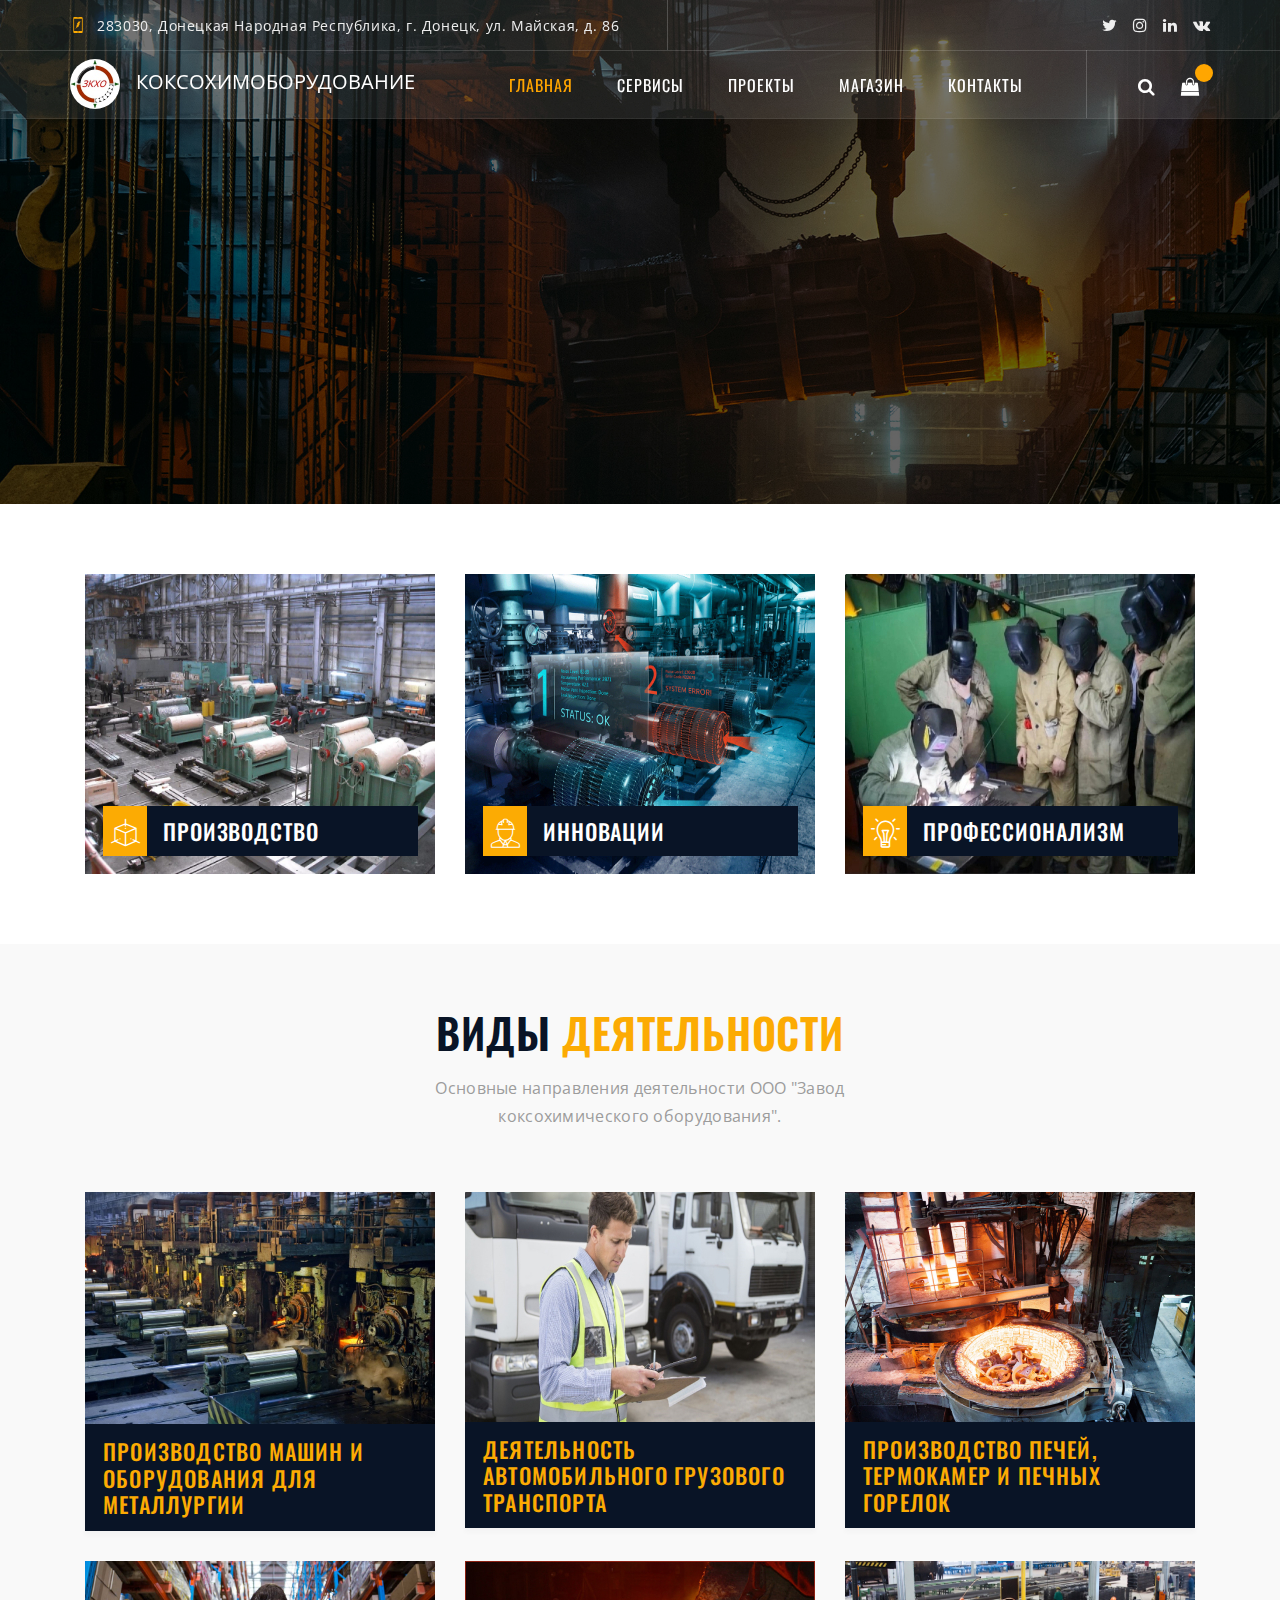
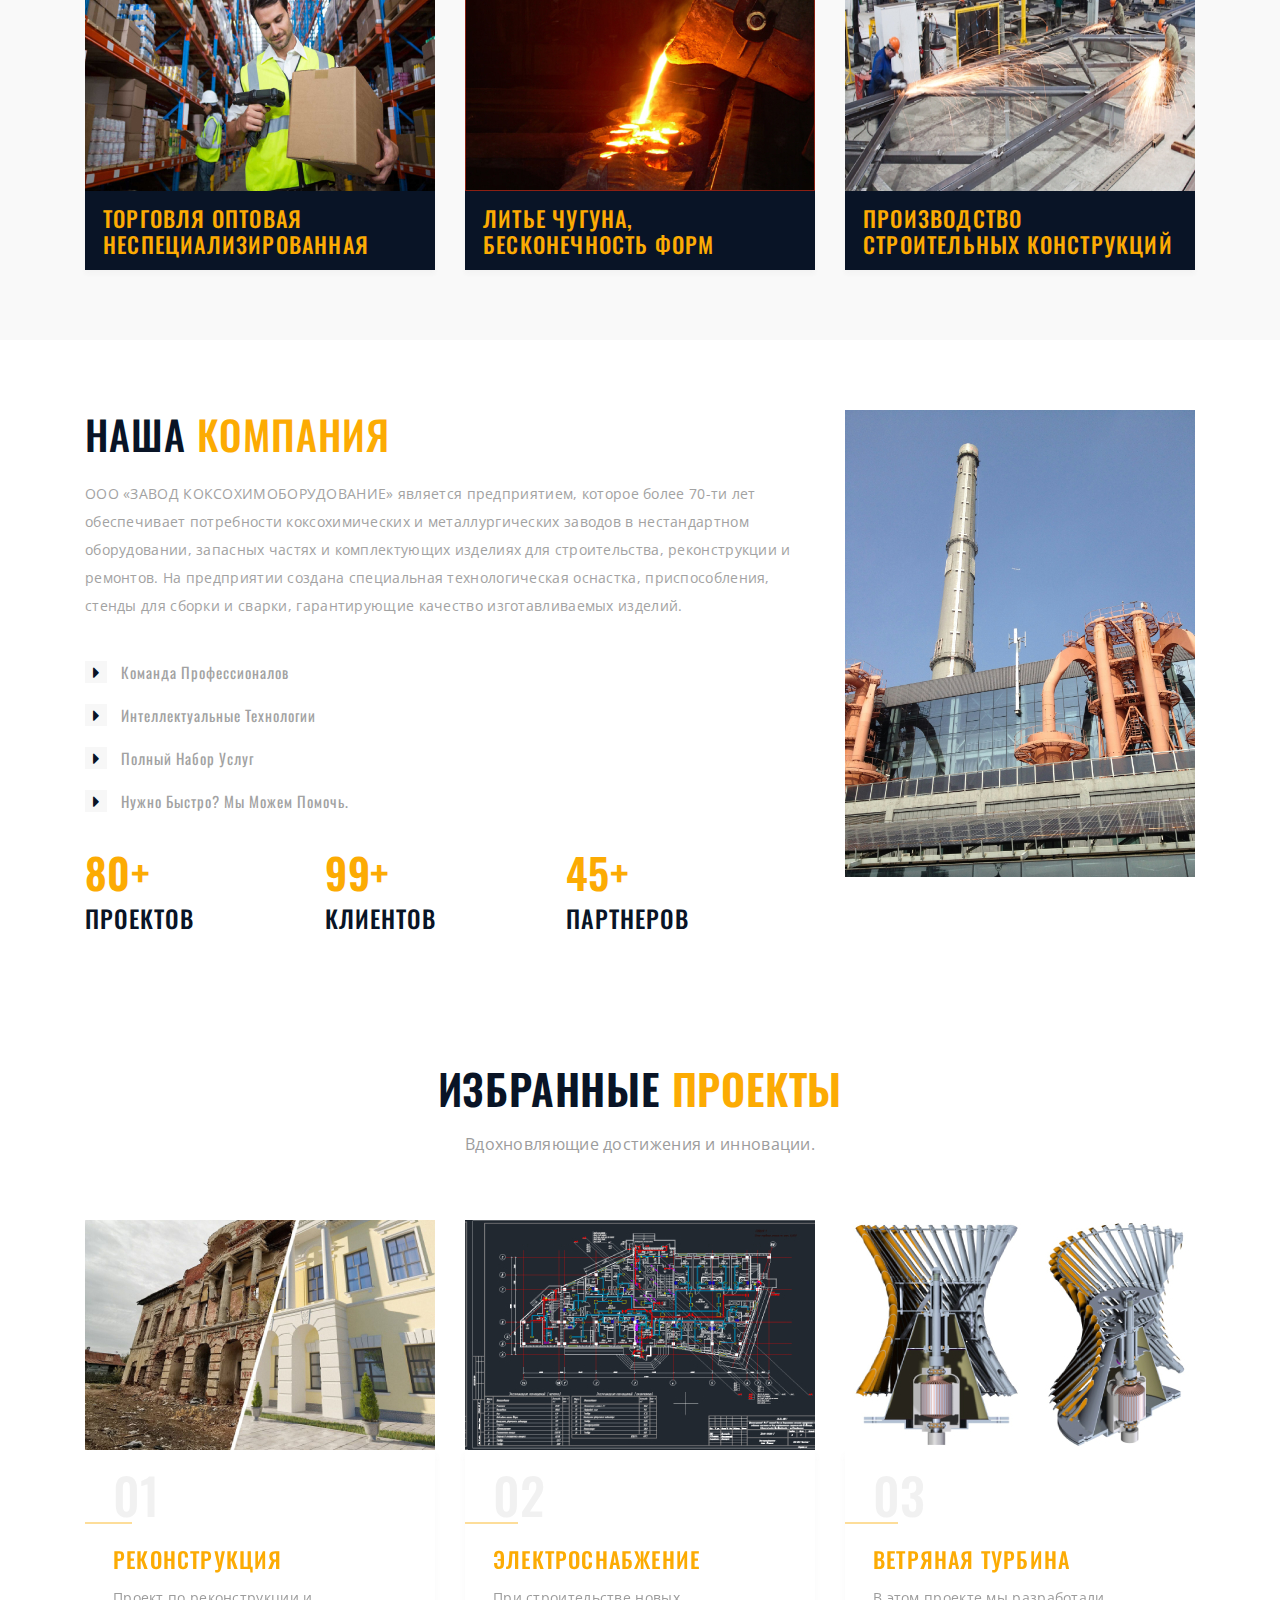
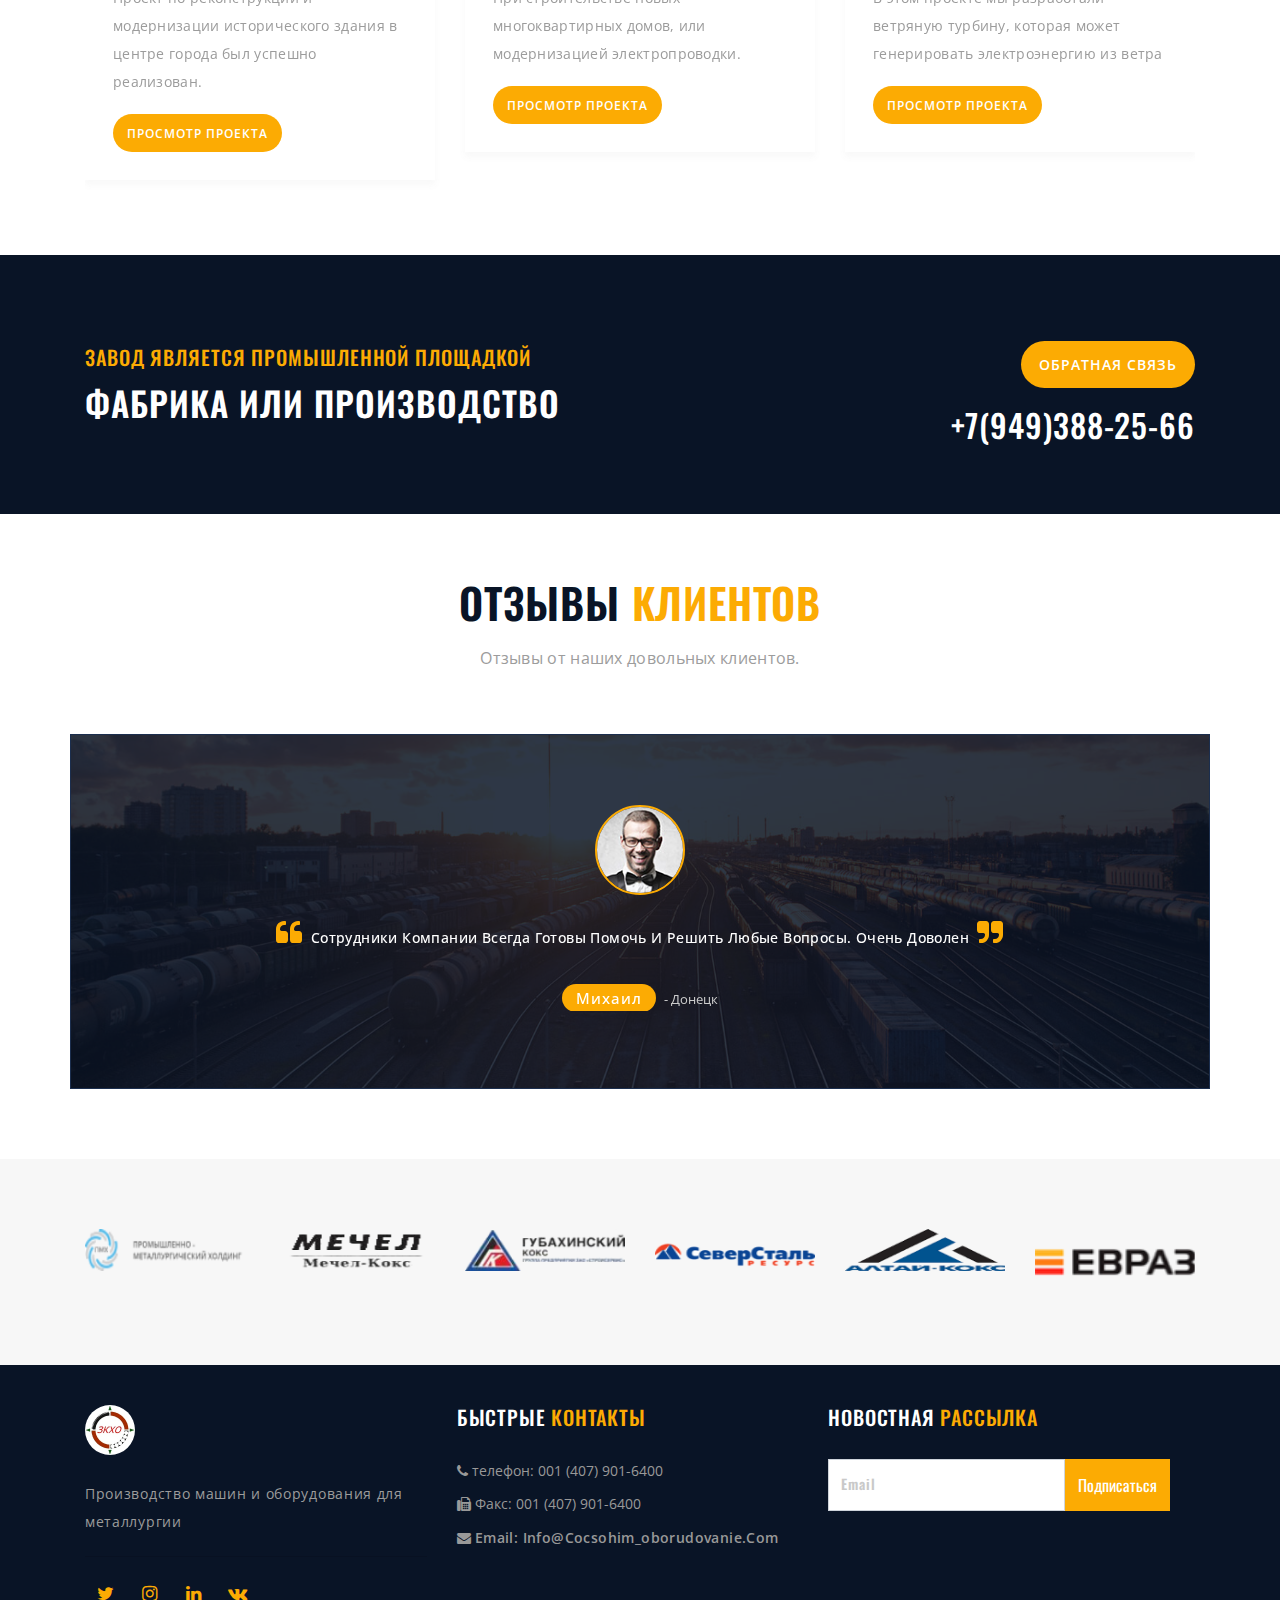
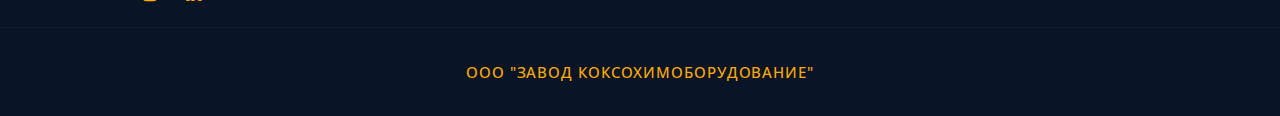
==== commit cd68fdc9: "fix cart menu" ====
--- a/index.html
+++ b/index.html
@@ -518,12 +518,11 @@
         <!-- Contact Section Start -->
         <section class="contact-divider pb-70">
             <div class="container">
-                <div class="row">
+                <div class="row align-items-center">
                     <div class="col-md-8">
                         <div class="contact-item">
                             <h5>ЗАВОД ЯВЛЯЕТСЯ ПРОМЫШЛЕННОЙ ПЛОЩАДКОЙ</h5>
                             <h3>ФАБРИКА ИЛИ ПРОИЗВОДСТВО</h3>
-                            <p>Давно Установленный Факт, Что Читатель Будет Отвлекаться На Читаемое Содержимое Страницы, Когда Смотрит На Ее Макет.</p>
                         </div>
                     </div>
                     <div class="col-md-4 offset-md-0">
--- a/css/style.css
+++ b/css/style.css
@@ -3275,7 +3275,7 @@
     font-size: 34px;
     font-weight: 600;
     letter-spacing: 1px;
-    margin-bottom: 14px;
+/*    margin-bottom: 14px;*/
     margin-top: 0;
     text-transform: uppercase;
 }
@@ -7015,4 +7015,9 @@
 .cart{
   height: 500px; 
   overflow: auto;
+}
+
+.hidden
+{
+    display: none !important;
 }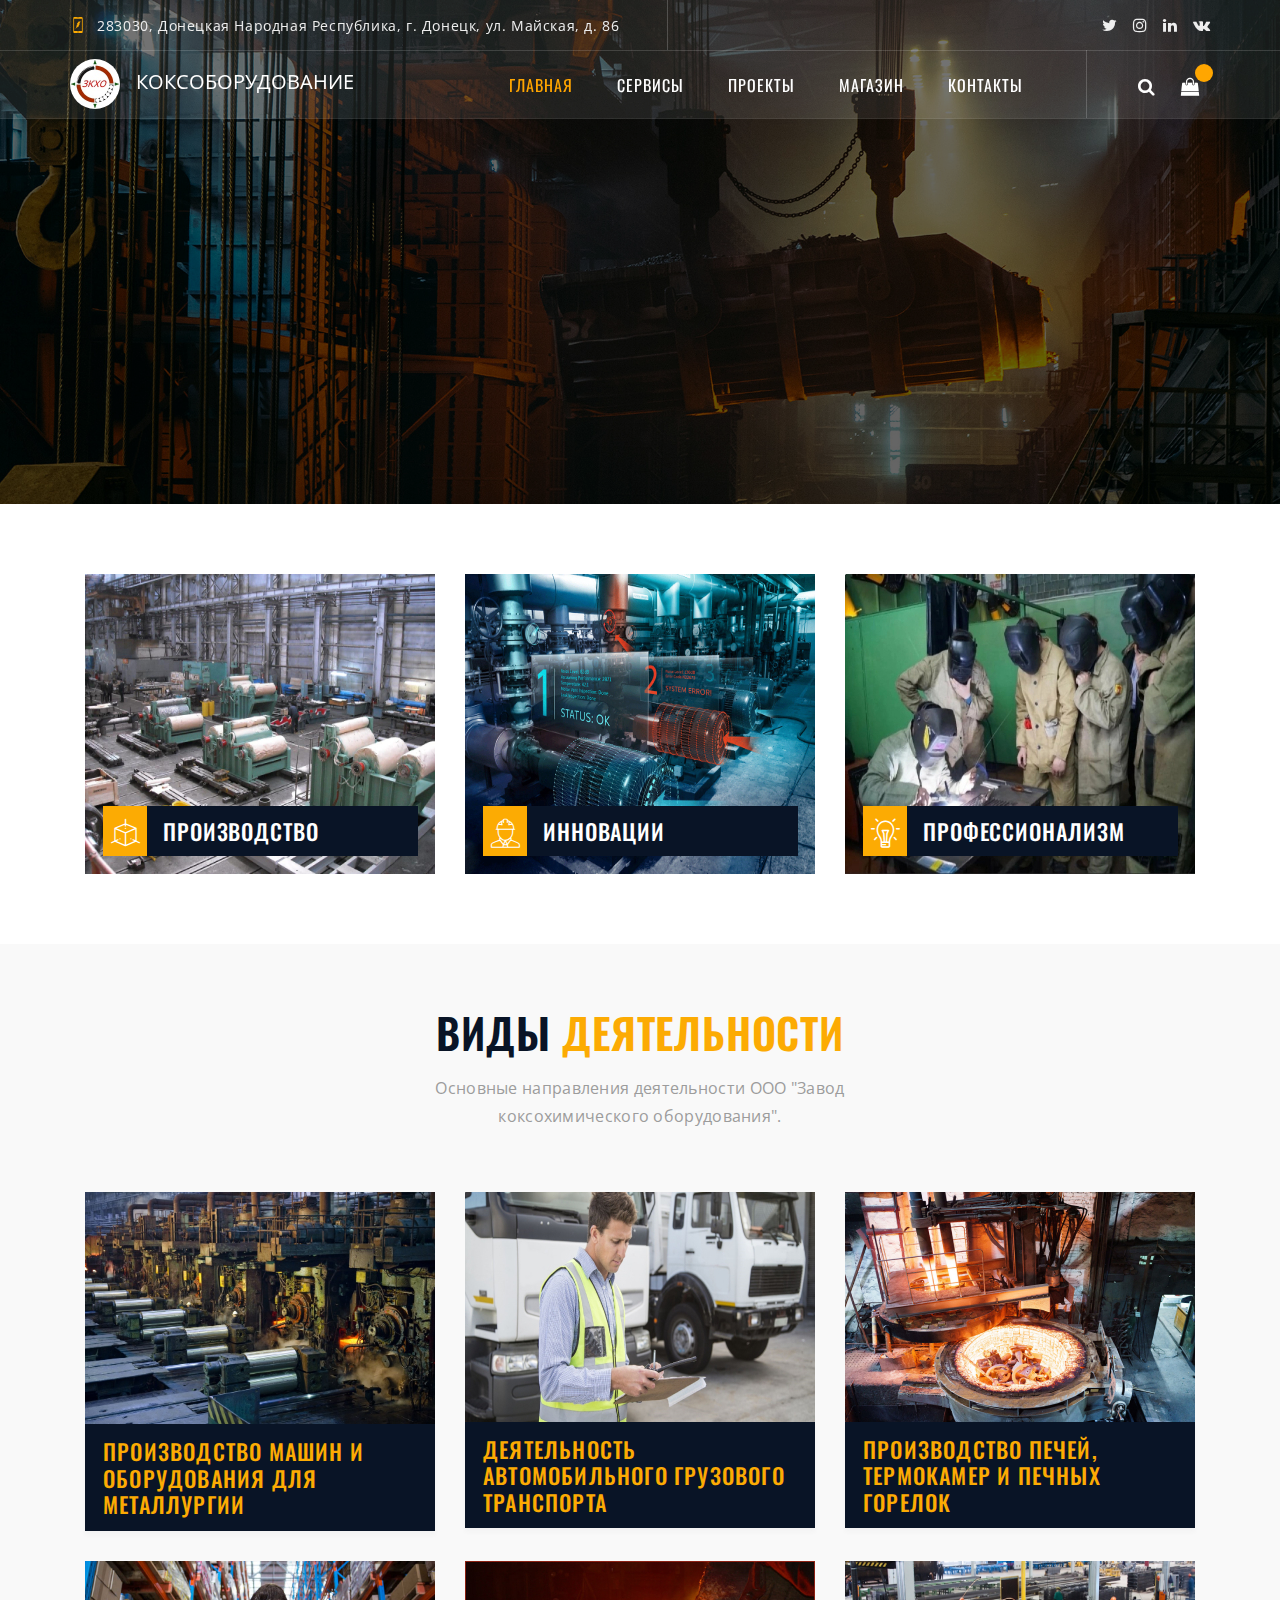
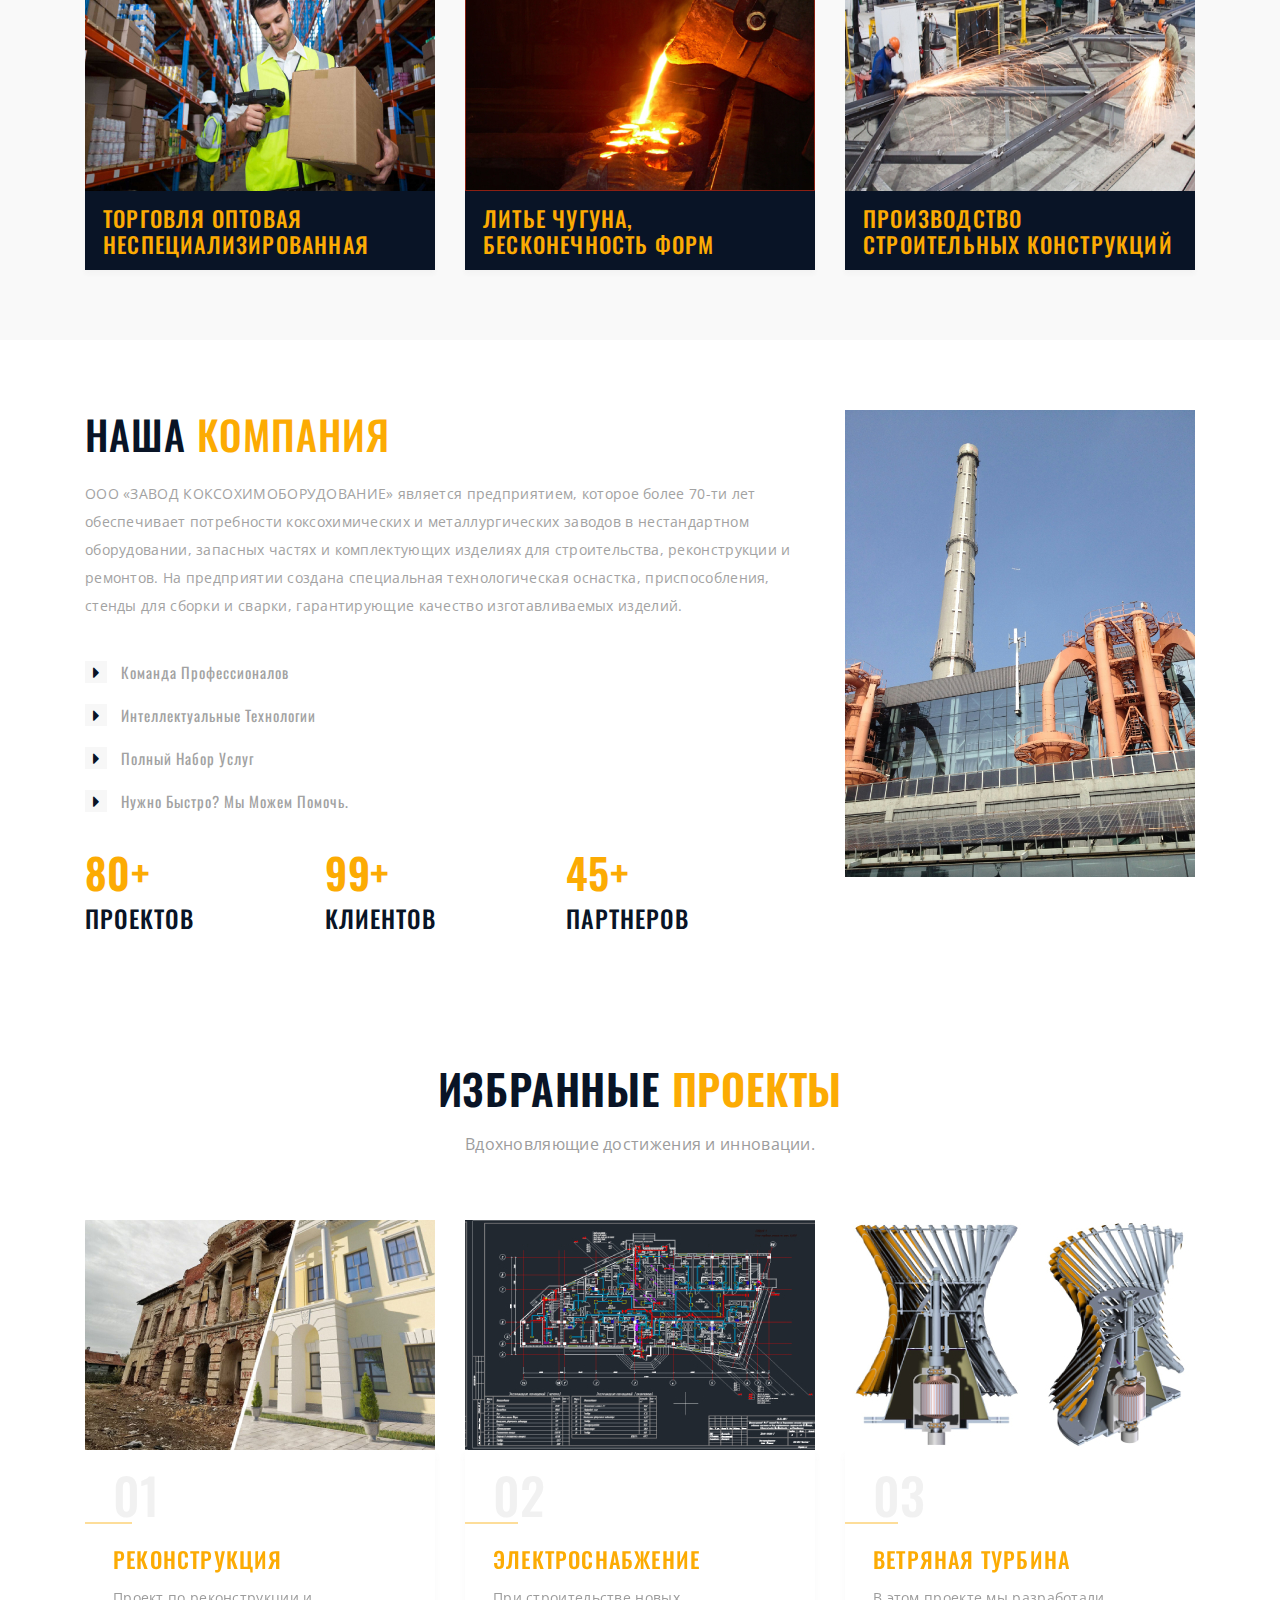
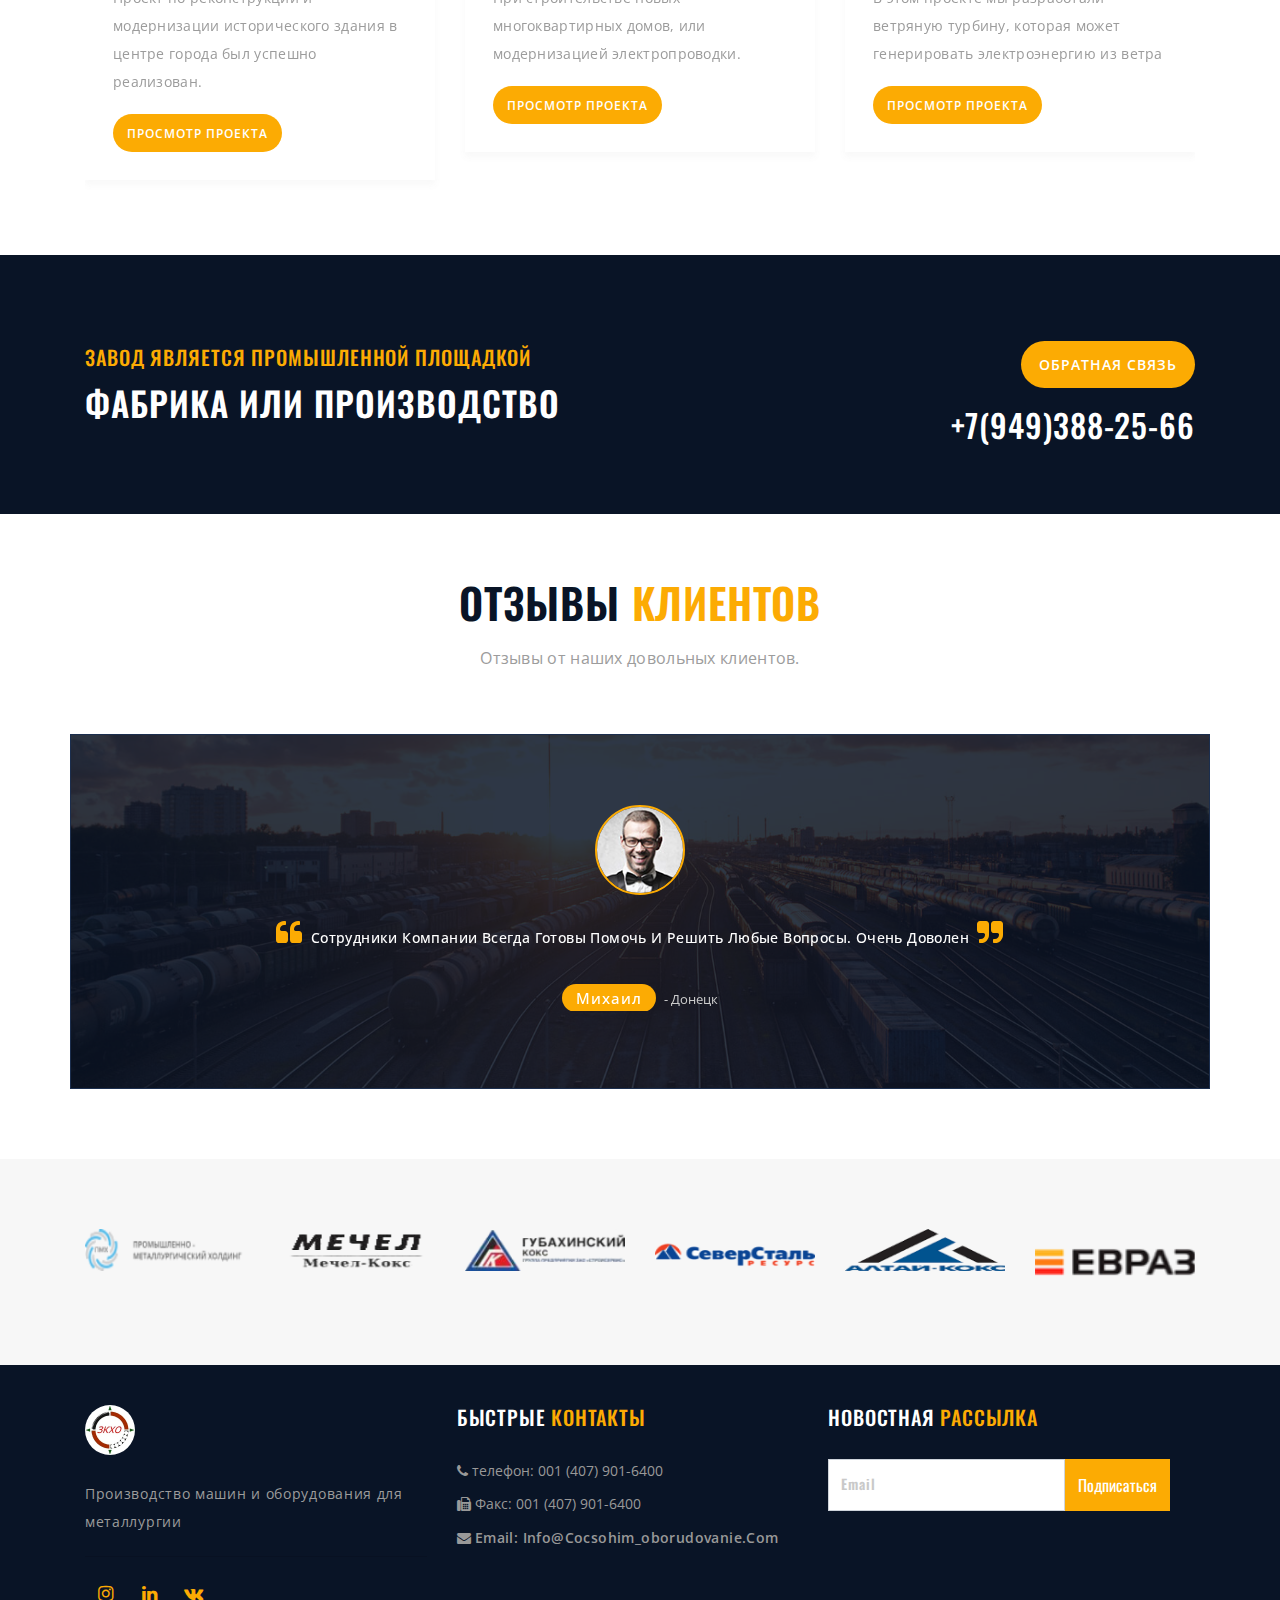
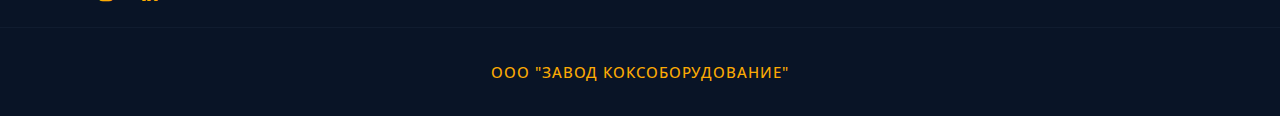
==== commit 204cd1c6: "modify html files" ====
--- a/index.html
+++ b/index.html
@@ -80,7 +80,7 @@
                         <div class="container">
                             <!-- header dropdown buttons end-->
                             <a class="navbar-brand" href="index.html">
-                                <img id="logo_img" src="images/logotype.jpg" alt="" class="mr-3">КОКСОХИМОБОРУДОВАНИЕ
+                                <img id="logo_img" src="images/logotype.jpg" alt="" class="mr-3">КОКСОБОРУДОВАНИЕ
                             </a> 
                             <button class="navbar-toggler" type="button" data-toggle="collapse" data-target="#navbar-collapse-1" aria-controls="navbar-collapse-1" aria-expanded="false" aria-label="Toggle navigation">
                                 <span class="navbar-toggler-icon"></span>
@@ -155,7 +155,6 @@
                 </div>
                 <!-- main-navigation end -->
             </div>
-
         </header>
         <!-- Header Section End -->
 
@@ -643,7 +642,6 @@
                         <p>Производство машин и оборудования для металлургии</p>
                           <hr>
                           <ul class="social-icon bg-transparent bordered-theme">
-                            <li><a href="#"><i class="fa fa-twitter" aria-hidden="true"></i></a></li>
                             <li><a href="#"><i class="fa fa-instagram" aria-hidden="true"></i></a></li>
                             <li><a href="#"><i class="fa fa-linkedin" aria-hidden="true"></i></a></li>
                             <li><a href="#"><i class="fa fa-vk" aria-hidden="true"></i></a></li>
@@ -686,7 +684,7 @@
           <div class="container">
             <div class="row">
               <div class="col-12 text-center">
-                <p><a target="_blank" href="https://www.templateshub.net">ООО "ЗАВОД КОКСОХИМОБОРУДОВАНИЕ"</a></p>
+                <p><a target="_blank" href="https://www.templateshub.net">ООО "ЗАВОД КОКСОБОРУДОВАНИЕ"</a></p>
               </div>
             </div>
           </div>
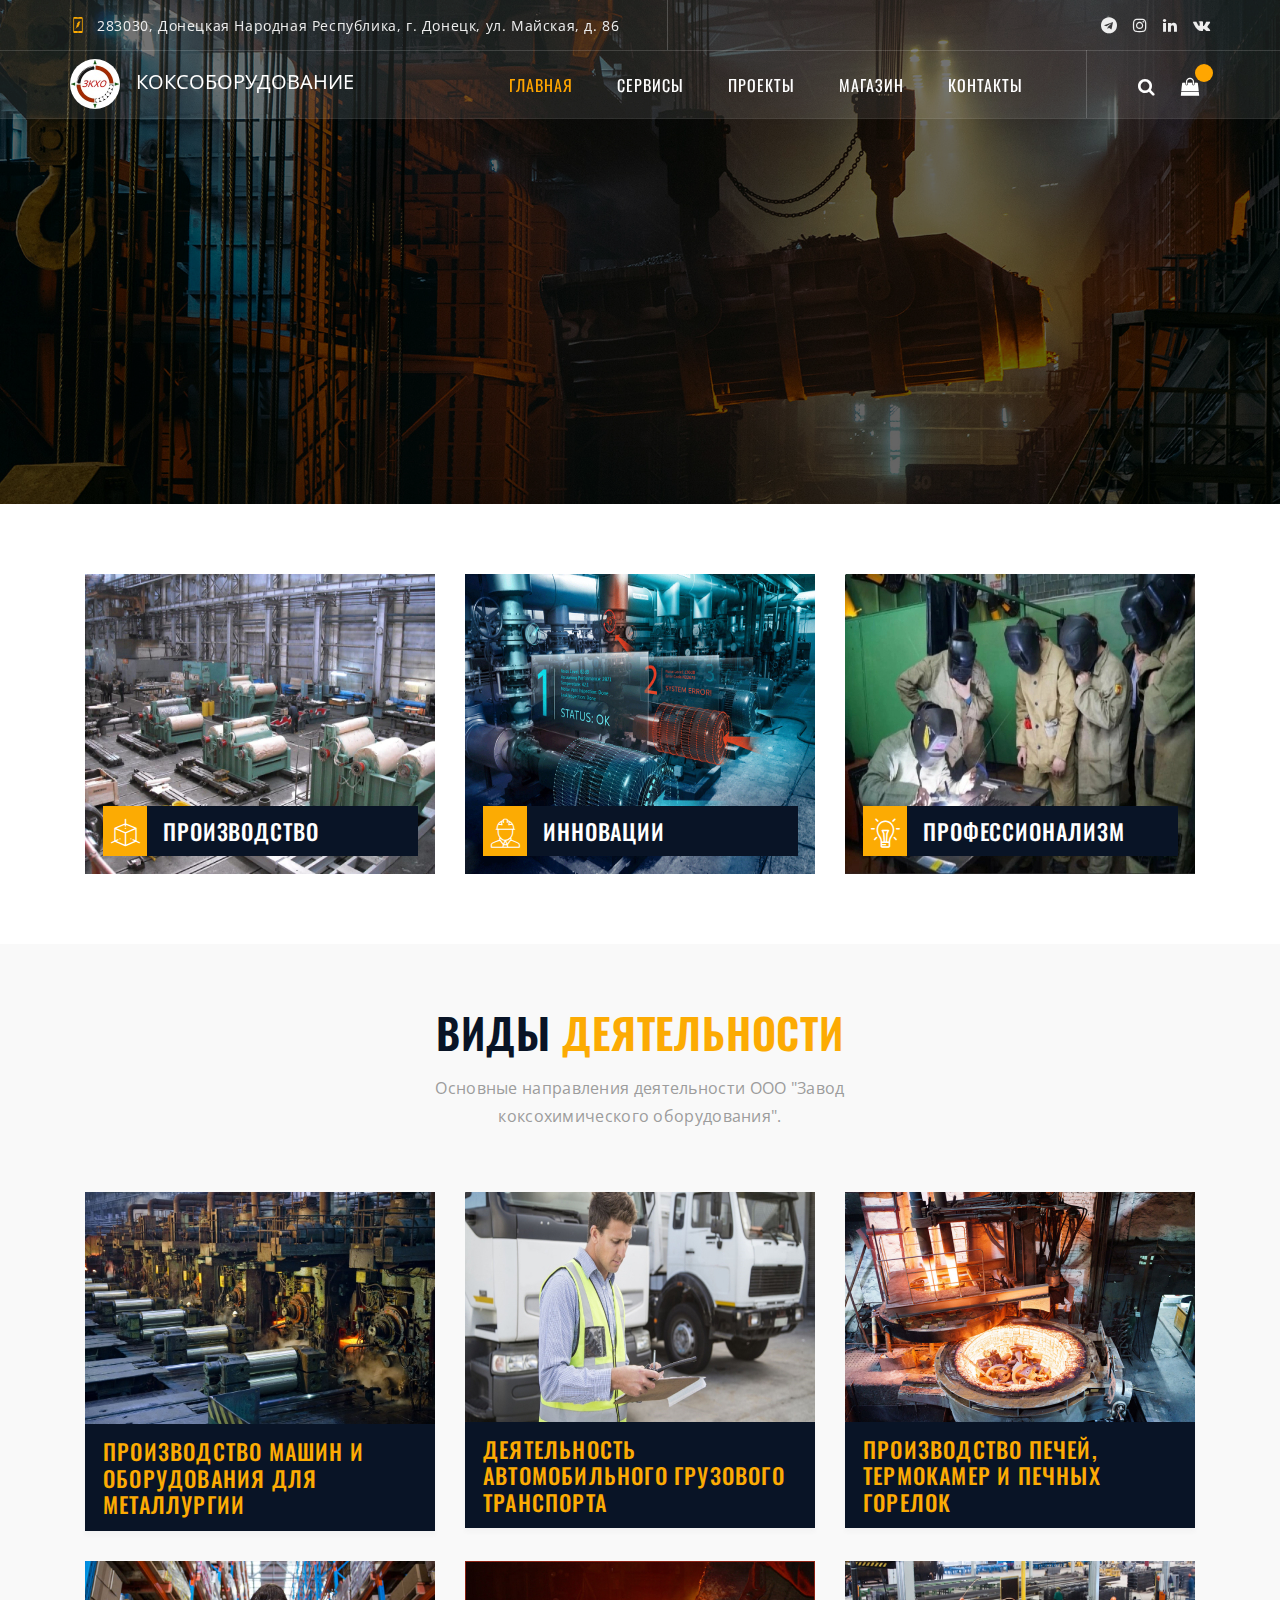
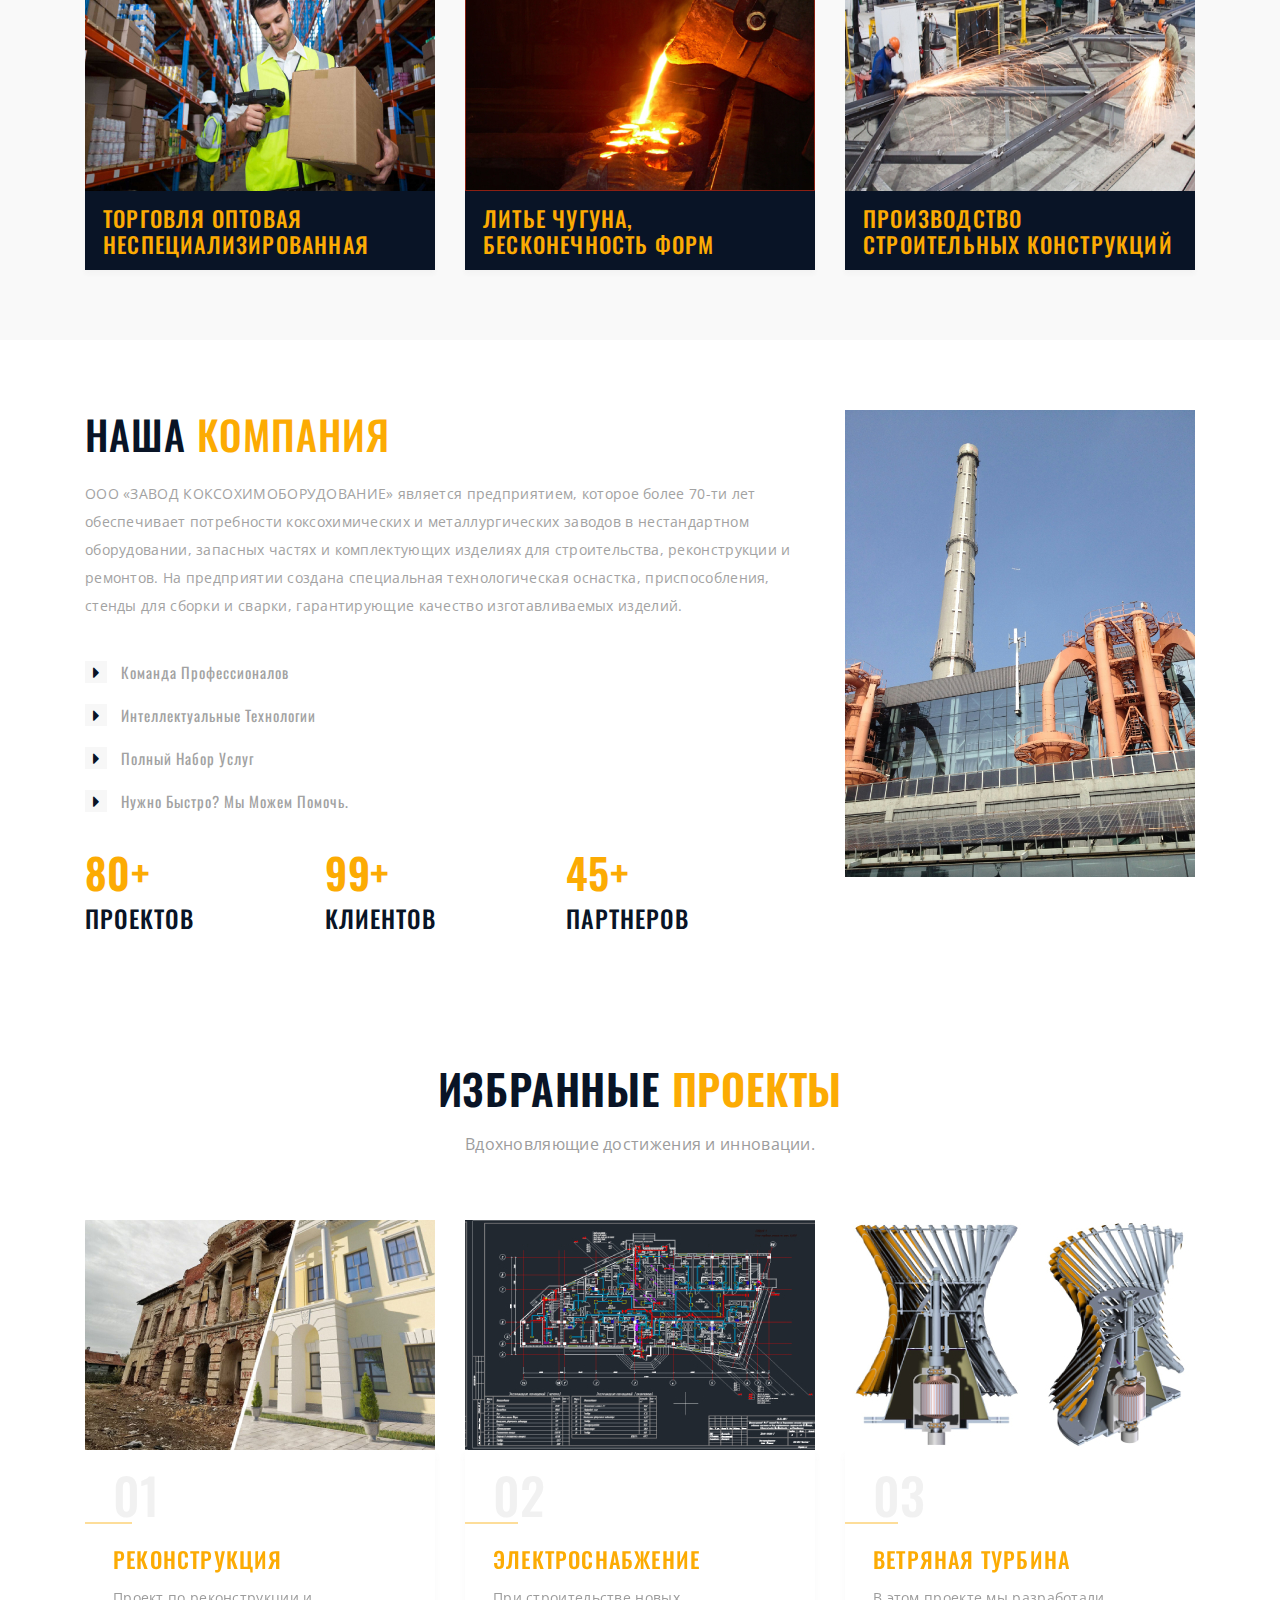
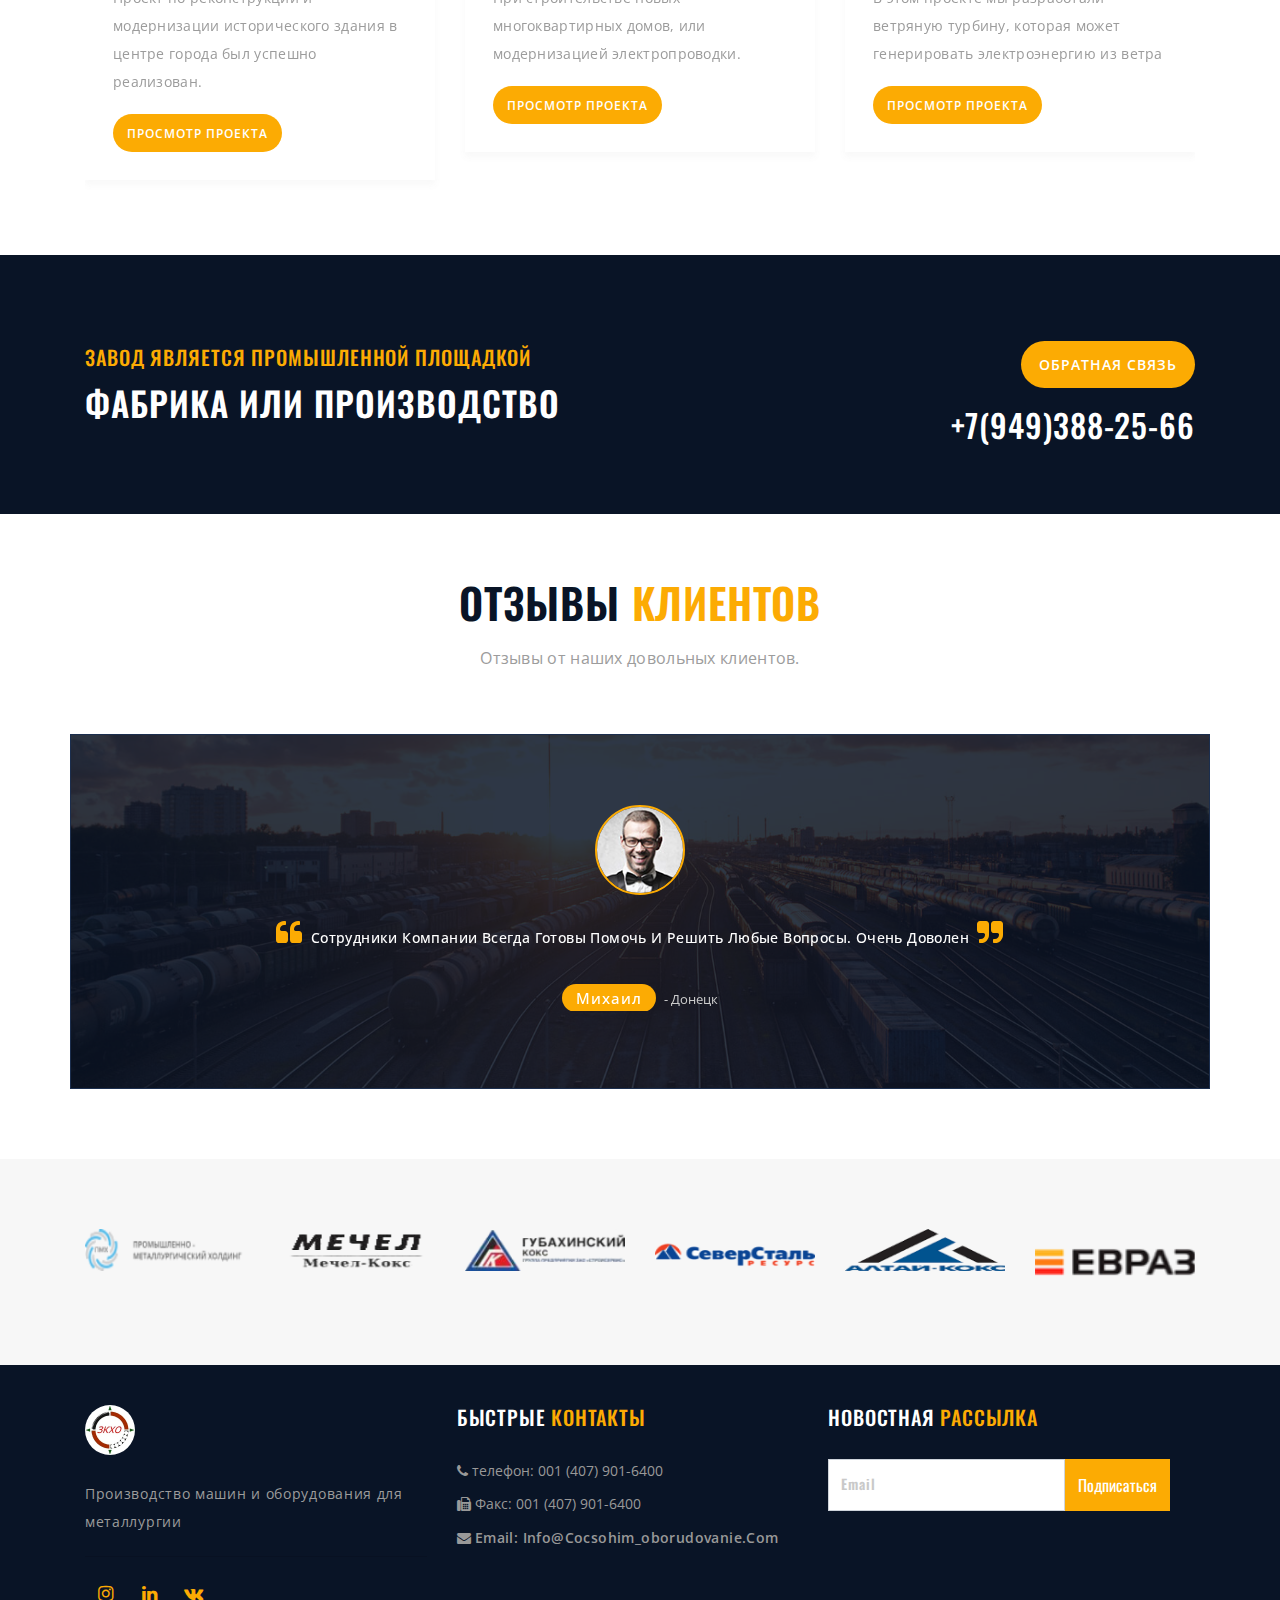
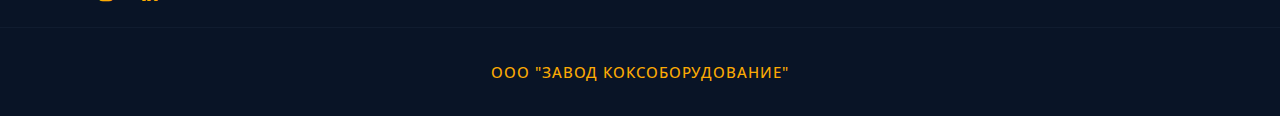
==== commit b3f0cc24: "delete social tweetter" ====
--- a/index.html
+++ b/index.html
@@ -62,7 +62,7 @@
                         <div class="col-lg-2">
                             <div class="social-icons">
                                 <ul>
-                                    <li><a href="#"><i class="fa fa-twitter"></i></a></li>
+                                    <li><a href="#"><i class="fa fa-telegram"></i></a></li>
                                     <li><a href="#"><i class="fa fa-instagram"></i></a></li>
                                     <li><a href="#"><i class="fa fa-linkedin"></i></a></li>
                                     <li><a href="#"><i class="fa fa-vk"></i></a></li>
